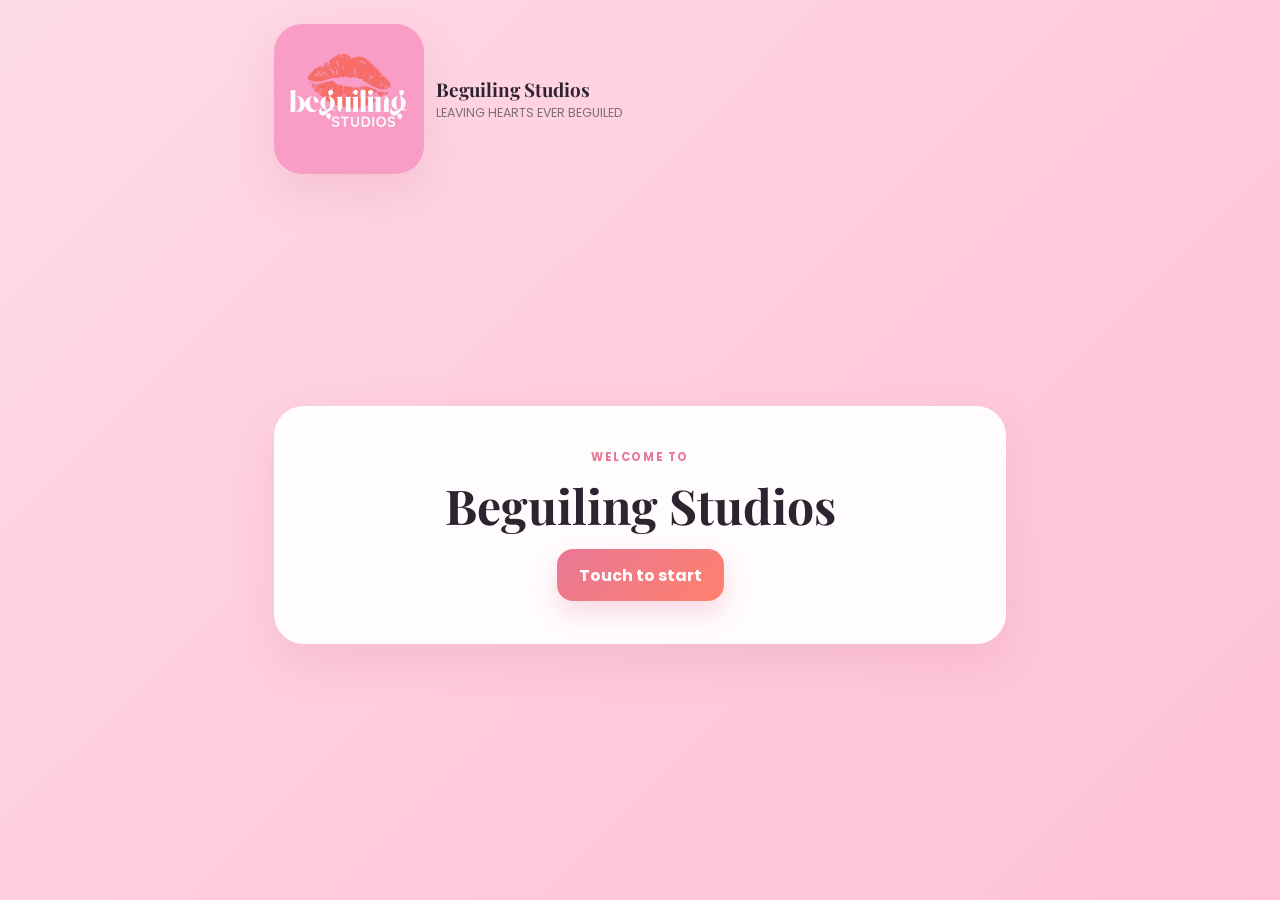
==== index.html @ 0b01b930 "Update index.html" ====
<!doctype html>
<html lang="en">
<head>
  <meta charset="UTF-8" />
  <meta name="viewport" content="width=device-width, initial-scale=1, maximum-scale=1, viewport-fit=cover" />
  <meta name="theme-color" content="#f8a8bb" />
  <meta name="apple-mobile-web-app-capable" content="yes" />
  <meta name="apple-mobile-web-app-status-bar-style" content="default" />
  <meta name="apple-mobile-web-app-title" content="Beguiling Studios" />
  <title>Beguiling Studios</title>
  <link rel="preconnect" href="https://fonts.googleapis.com">
  <link rel="preconnect" href="https://fonts.gstatic.com" crossorigin>
  <link href="https://fonts.googleapis.com/css2?family=Playfair+Display:wght@600;700&family=Poppins:wght@400;500;600;700&display=swap" rel="stylesheet">
<style>
:root {
  --pink: #f6a6ba;
  --pink-dark: #e97895;
  --coral: #ff806e;
  --cream: #fff8f6;
  --ink: #2d2430;
  --muted: #7f6f78;
  --white: #ffffff;
  --line: #f0d5dc;
  --shadow: 0 18px 45px rgba(178, 91, 113, 0.14);
}

html {
  -webkit-text-size-adjust: 100%;
}

* {
  box-sizing: border-box;
  -webkit-box-sizing: border-box;
}

body {
  margin: 0;
  min-height: 100vh;
  font-family: "Poppins", -apple-system, BlinkMacSystemFont, "Segoe UI", Arial, sans-serif;
  color: var(--ink);
  background: linear-gradient(135deg, #fff0f5 0%, #ffe4ed 48%, #ffd9e6 100%);
  background:
    radial-gradient(circle at top left, #ffe9ef 0, transparent 36%),
    linear-gradient(160deg, #fffdfa 0%, #fff2f5 100%);
}

button,
input,
textarea,
a {
  font: inherit;
  -webkit-appearance: none;
  appearance: none;
}

button,
a {
  -webkit-tap-highlight-color: rgba(0, 0, 0, 0);
  touch-action: manipulation;
}

.app-shell {
  width: 100%;
  max-width: 780px;
  min-height: 100vh;
  margin: 0 auto;
  padding: 24px;
}

.screen {
  display: none;
  min-height: calc(100vh - 48px);
  -webkit-animation: fadeIn .28s ease;
  animation: fadeIn .28s ease;
}

.screen.active {
  display: -webkit-box;
  display: -ms-flexbox;
  display: flex;
  -webkit-box-orient: vertical;
  -webkit-box-direction: normal;
  -ms-flex-direction: column;
  flex-direction: column;
}

@-webkit-keyframes fadeIn {
  from {
    opacity: 0;
    -webkit-transform: translateY(8px);
    transform: translateY(8px);
  }
  to {
    opacity: 1;
    -webkit-transform: translateY(0);
    transform: translateY(0);
  }
}

@keyframes fadeIn {
  from {
    opacity: 0;
    -webkit-transform: translateY(8px);
    transform: translateY(8px);
  }
  to {
    opacity: 1;
    -webkit-transform: translateY(0);
    transform: translateY(0);
  }
}

.brand {
  display: -webkit-box;
  display: -ms-flexbox;
  display: flex;
  -webkit-box-align: center;
  -ms-flex-align: center;
  align-items: center;
}

.brand > * + * {
  margin-left: 12px;
}

.logo-mark {
  width: 46px;
  height: 46px;
  border-radius: 50%;
  display: -webkit-box;
  display: -ms-flexbox;
  display: flex;
  -webkit-box-align: center;
  -ms-flex-align: center;
  align-items: center;
  -webkit-box-pack: center;
  -ms-flex-pack: center;
  justify-content: center;
  box-shadow: var(--shadow);
}

.brand h1,
.brand p {
  margin: 0;
}

.brand h1 {
  font-family: "Playfair Display", Georgia, serif;
  font-size: 1.18rem;
}

.brand p {
  margin-top: 2px;
  color: var(--muted);
  font-size: .78rem;
}

.hero-card {
  margin: auto 0;
  padding: 42px 28px;
  text-align: center;
  border: 1px solid rgba(255,255,255,.7);
  border-radius: 30px;
  background: rgba(255,255,255,.94);
  box-shadow: var(--shadow);
  -webkit-backdrop-filter: blur(10px);
  backdrop-filter: blur(10px);
}

.eyebrow {
  margin: 0 0 7px;
  color: var(--pink-dark);
  font-size: .72rem;
  font-weight: 700;
  letter-spacing: .14em;
}

.hero-card h2,
.topbar h2 {
  font-family: "Playfair Display", Georgia, serif;
  margin: 0;
}

.hero-card h2 {
  font-size: 3rem;
}

.hero-copy {
  max-width: 440px;
  margin: 14px auto 28px;
  color: var(--muted);
  line-height: 1.7;
}

.primary-btn,
.secondary-btn,
.text-btn,
.occasion-card,
.icon-btn {
  border: 0;
  cursor: pointer;
  border-radius: 0;
}

.primary-btn,
.secondary-btn {
  display: -webkit-inline-box;
  display: -ms-inline-flexbox;
  display: inline-flex;
  -webkit-box-pack: center;
  -ms-flex-pack: center;
  justify-content: center;
  -webkit-box-align: center;
  -ms-flex-align: center;
  align-items: center;
  min-height: 52px;
  padding: 13px 22px;
  border-radius: 16px;
  font-weight: 700;
  text-decoration: none;
  -webkit-transition: -webkit-transform .18s ease, box-shadow .18s ease;
  transition: transform .18s ease, box-shadow .18s ease;
}

.primary-btn {
  color: white;
  background: #e97895;
  background: linear-gradient(135deg, var(--pink-dark), var(--coral));
  box-shadow: 0 12px 24px rgba(233, 120, 149, .26);
}

.secondary-btn {
  color: var(--pink-dark);
  background: #fff0f4;
}

.primary-btn:active,
.secondary-btn:active,
.occasion-card:active {
  -webkit-transform: translateY(1px);
  transform: translateY(1px);
}

.full-width {
  width: 100%;
}

.topbar {
  display: -webkit-box;
  display: -ms-flexbox;
  display: flex;
  -webkit-box-align: center;
  -ms-flex-align: center;
  align-items: center;
  margin-bottom: 28px;
}

.topbar > * + * {
  margin-left: 16px;
}

.icon-btn {
  -webkit-box-flex: 0;
  -ms-flex: 0 0 auto;
  flex: 0 0 auto;
  width: 44px;
  height: 44px;
  border-radius: 50%;
  background: white;
  color: var(--ink);
  box-shadow: 0 8px 20px rgba(50, 30, 40, .08);
  font-size: 1.3rem;
}

.choice-grid {
  display: -ms-grid;
  display: grid;
  -ms-grid-columns: 1fr 18px 1fr;
  grid-template-columns: 1fr 1fr;
  grid-column-gap: 18px;
  grid-row-gap: 18px;
  margin: auto 0;
}

.choice-grid > :nth-child(1) {
  -ms-grid-column: 1;
}

.choice-grid > :nth-child(2) {
  -ms-grid-column: 3;
}

.occasion-card {
  min-height: 240px;
  padding: 28px 22px;
  border-radius: 28px;
  color: var(--ink);
  background: white;
  box-shadow: var(--shadow);
  display: -webkit-box;
  display: -ms-flexbox;
  display: flex;
  -webkit-box-orient: vertical;
  -webkit-box-direction: normal;
  -ms-flex-direction: column;
  flex-direction: column;
  -webkit-box-align: center;
  -ms-flex-align: center;
  align-items: center;
  -webkit-box-pack: center;
  -ms-flex-pack: center;
  justify-content: center;
  text-align: center;
  -webkit-transition: -webkit-transform .18s ease;
  transition: transform .18s ease;
}

.card-icon {
  font-size: 2.5rem;
  margin-bottom: 14px;
}

.occasion-card strong {
  font-family: "Playfair Display", Georgia, serif;
  font-size: 1.45rem;
}

.occasion-card small {
  margin-top: 9px;
  color: var(--muted);
  line-height: 1.55;
}

.package-list {
  display: block;
  padding-bottom: 28px;
}

.package-list > * + * {
  margin-top: 18px;
}

.package-card,
.quote-card,
.summary-card {
  border: 1px solid #f5dce3;
  border-radius: 24px;
  background: rgba(255,255,255,.96);
  box-shadow: var(--shadow);
}

.package-card {
  padding: 24px;
  display: -webkit-box;
  display: -ms-flexbox;
  display: flex;
  -webkit-box-pack: justify;
  -ms-flex-pack: justify;
  justify-content: space-between;
  -webkit-box-align: center;
  -ms-flex-align: center;
  align-items: center;
}

.package-card > * + * {
  margin-left: 20px;
}

.package-card.featured {
  background: #fff7f9;
  background: linear-gradient(135deg, #fff 0%, #fff4f7 100%);
}

.package-card h3 {
  margin: 9px 0 7px;
  font-family: "Playfair Display", Georgia, serif;
  font-size: 1.45rem;
}

.package-card p,
.package-card ul {
  margin-bottom: 0;
  color: var(--muted);
}

.package-card ul {
  padding-left: 18px;
  line-height: 1.8;
}

.muted {
  font-size: .85rem;
}

.badge {
  display: inline-block;
  padding: 6px 10px;
  border-radius: 999px;
  background: #ffdbe4;
  color: #a74c66;
  font-size: .7rem;
  font-weight: 700;
  text-transform: uppercase;
  letter-spacing: .06em;
}

.badge.light {
  background: #f8f0f3;
  color: var(--muted);
}

.service-toggle {
  display: -webkit-box;
  display: -ms-flexbox;
  display: flex;
  margin-bottom: 18px;
}

.service-toggle > * + * {
  margin-left: 12px;
}

.toggle-pill input {
  position: absolute;
  opacity: 0;
  pointer-events: none;
}

.toggle-pill span {
  display: inline-block;
  padding: 11px 16px;
  border: 1px solid var(--line);
  border-radius: 999px;
  background: white;
  color: var(--muted);
  font-weight: 600;
  cursor: pointer;
}

.toggle-pill input:checked + span {
  color: #a54963;
  background: #ffe8ee;
  border-color: #f4b6c6;
}

.quote-card {
  padding: 18px;
  margin-bottom: 28px;
}

.quote-head,
.person-row {
  display: -ms-grid;
  display: grid;
  -ms-grid-columns: 1.5fr 10px .65fr 10px .65fr;
  grid-template-columns: 1.5fr .65fr .65fr;
  grid-column-gap: 10px;
  -webkit-box-align: center;
  -ms-flex-align: center;
  align-items: center;
}

.quote-head > :nth-child(1),
.person-row > :nth-child(1) {
  -ms-grid-column: 1;
}
.quote-head > :nth-child(2),
.person-row > :nth-child(2) {
  -ms-grid-column: 3;
}
.quote-head > :nth-child(3),
.person-row > :nth-child(3) {
  -ms-grid-column: 5;
}

.quote-head {
  padding: 9px 4px 12px;
  color: var(--muted);
  font-size: .72rem;
  font-weight: 700;
  text-transform: uppercase;
}

.person-row {
  padding: 12px 4px;
  border-top: 1px solid #f4e4e8;
}

.person-label strong,
.person-label small {
  display: block;
}

.person-label small {
  color: var(--muted);
  font-size: .72rem;
}

.stepper {
  display: -webkit-box;
  display: -ms-flexbox;
  display: flex;
  -webkit-box-align: center;
  -ms-flex-align: center;
  align-items: center;
  -webkit-box-pack: center;
  -ms-flex-pack: center;
  justify-content: center;
}

.stepper > * + * {
  margin-left: 6px;
}

.stepper button {
  width: 42px;
  height: 42px;
  padding: 0;
  border: 1px solid var(--line);
  border-radius: 8px;
  background: white;
  color: var(--ink);
  cursor: pointer;
  font-size: 22px;
  line-height: 42px;
  -webkit-user-select: none;
  user-select: none;
}

.stepper output {
  min-width: 18px;
  text-align: center;
  font-weight: 600;
}

.stepper.disabled {
  opacity: .35;
  pointer-events: none;
}

.field-group {
  margin-top: 20px;
}

.field-group label {
  display: block;
  margin-bottom: 7px;
  font-weight: 700;
  font-size: .85rem;
}

.field-group input,
.field-group textarea {
  width: 100%;
  border: 1px solid var(--line);
  border-radius: 14px;
  padding: 13px 14px;
  outline: none;
  background: #fff;
  color: var(--ink);
  font-size: 16px;
}

.field-group input:focus,
.field-group textarea:focus {
  border-color: var(--pink);
}

.field-group small {
  display: block;
  margin-top: 6px;
  color: var(--muted);
}

.quote-card .primary-btn {
  margin-top: 22px;
}

.summary-card {
  padding: 24px;
}

.summary-card h3 {
  margin-top: 0;
  font-family: "Playfair Display", Georgia, serif;
  font-size: 1.6rem;
}

.summary-card dl {
  margin: 0;
}

.summary-card .summary-line {
  display: -webkit-box;
  display: -ms-flexbox;
  display: flex;
  -webkit-box-pack: justify;
  -ms-flex-pack: justify;
  justify-content: space-between;
  padding: 12px 0;
  border-top: 1px solid #f2e2e7;
}

.summary-card .summary-line > * + * {
  margin-left: 20px;
}

.summary-card dt {
  color: var(--muted);
}

.summary-card dd {
  margin: 0;
  text-align: right;
  font-weight: 600;
}

.summary-actions {
  display: block;
  margin-top: 18px;
}

.summary-actions > * {
  margin-bottom: 12px;
}

.text-btn {
  width: 100%;
  background: transparent;
  padding: 10px;
  color: var(--muted);
}

@media (max-width: 620px) {
  .app-shell {
    padding: 16px;
  }

  .screen {
    min-height: calc(100vh - 32px);
  }

  .hero-card h2 {
    font-size: 2.25rem;
  }

  .choice-grid {
    display: block;
    margin: 25px 0 auto;
  }

  .choice-grid > * + * {
    margin-top: 18px;
  }

  .occasion-card {
    min-height: 180px;
    width: 100%;
  }

  .package-card {
    display: block;
  }

  .package-card > * + * {
    margin-left: 0;
    margin-top: 18px;
  }

  .package-card .primary-btn,
  .package-card .secondary-btn {
    width: 100%;
  }

  .quote-head,
  .person-row {
    -ms-grid-columns: 1.35fr 6px .75fr 6px .75fr;
    grid-template-columns: 1.35fr .75fr .75fr;
    grid-column-gap: 6px;
  }

  .person-label strong {
    font-size: .85rem;
  }
}


.client-details-card {
  margin-top: 18px;
}

.client-details-card h3 {
  margin: 0 0 4px;
  font-family: "Playfair Display", Georgia, serif;
  font-size: 1.45rem;
}

.form-intro {
  margin: 0 0 8px;
  color: var(--muted);
  font-size: .86rem;
}

.field-row {
  display: -webkit-box;
  display: -ms-flexbox;
  display: flex;
  margin-left: -6px;
  margin-right: -6px;
}

.field-row .field-group {
  width: 50%;
  padding-left: 6px;
  padding-right: 6px;
}

.venue-actions {
  margin-top: 10px;
}

.venue-actions .secondary-btn {
  width: 100%;
}

.optional-label {
  color: var(--muted);
  font-weight: 400;
}

.email-status {
  min-height: 22px;
  margin-top: 12px;
  text-align: center;
  font-size: .88rem;
  line-height: 1.5;
}

.email-status.success {
  color: #287a45;
}

.email-status.error {
  color: #b13e53;
}

.email-status.sending {
  color: var(--muted);
}

@media (max-width: 620px) {
  .field-row {
    display: block;
    margin-left: 0;
    margin-right: 0;
  }

  .field-row .field-group {
    width: 100%;
    padding-left: 0;
    padding-right: 0;
  }
}


.places-search-wrap {
  position: relative;
}

.places-suggestions {
  display: none;
  position: absolute;
  left: 0;
  right: 0;
  top: 100%;
  z-index: 9999;
  max-height: 260px;
  overflow-y: auto;
  -webkit-overflow-scrolling: touch;
  background: #fff;
  border: 1px solid #f0d5dc;
  border-top: 0;
  border-radius: 0 0 14px 14px;
  box-shadow: 0 14px 28px rgba(50, 30, 40, .14);
}

.places-suggestions.open {
  display: block;
}

.place-suggestion {
  display: block;
  width: 100%;
  padding: 13px 14px;
  border: 0;
  border-top: 1px solid #f5e5e9;
  background: #fff;
  color: var(--ink);
  text-align: left;
  -webkit-appearance: none;
  appearance: none;
}

.place-suggestion:first-child {
  border-top: 0;
}

.place-suggestion:active {
  background: #fff2f5;
}

.place-suggestion strong,
.place-suggestion span {
  display: block;
}

.place-suggestion strong {
  font-size: .9rem;
}

.place-suggestion span {
  margin-top: 3px;
  color: var(--muted);
  font-size: .78rem;
  line-height: 1.35;
}

.provider-attribution {
  padding: 8px 12px;
  border-top: 1px solid #f5e5e9;
  color: #777;
  background: #fafafa;
  font-size: .68rem;
  text-align: right;
}

.selected-venue-card {
  margin-top: 12px;
  padding: 13px 14px;
  border: 1px solid #f0d5dc;
  border-radius: 14px;
  background: #fff8fa;
}

.selected-venue-card strong,
.selected-venue-card span {
  display: block;
}

.selected-venue-card span {
  margin-top: 4px;
  color: var(--muted);
  font-size: .82rem;
  line-height: 1.45;
}


.logo-mark,
.page-logo {
  background-image: url("[data-uri]");
  background-size: cover;
  background-position: center;
  background-repeat: no-repeat;
}

.logo-mark {
  width: 64px;
  height: 64px;
  border-radius: 16px;
  box-shadow: var(--shadow);
  flex: 0 0 auto;
}

.page-logo {
  width: 46px;
  height: 46px;
  border-radius: 12px;
  margin-left: auto;
  box-shadow: 0 8px 20px rgba(50, 30, 40, .08);
  flex: 0 0 auto;
}

@media (max-width: 620px) {
  .logo-mark {
    width: 56px;
    height: 56px;
  }

  .page-logo {
    width: 42px;
    height: 42px;
  }
}


.submit-success-card {
  margin-top: 18px;
  text-align: center;
}

.submit-success-card h3 {
  margin-bottom: 8px;
  color: var(--pink-dark);
}

.submit-success-card p {
  margin: 5px 0;
}


/* Softer all-pink page treatment */
html,
body {
  background: linear-gradient(135deg, #fff0f5 0%, #ffe4ed 48%, #ffd9e6 100%) !important;
}

body::before,
body::after {
  background: transparent !important;
  box-shadow: none !important;
}

.app-shell,
.screen-card,
.form-card,
.summary-card {
  background-color: rgba(255, 248, 251, 0.96);
}


/* Larger Beguiling Studios logos */
.logo-mark {
  width: 86px !important;
  height: 86px !important;
  border-radius: 18px !important;
}

.page-logo {
  width: 64px !important;
  height: 64px !important;
  border-radius: 14px !important;
}

@media (max-width: 620px) {
  .logo-mark {
    width: 76px !important;
    height: 76px !important;
  }

  .page-logo {
    width: 58px !important;
    height: 58px !important;
  }
}


/* Beguiling Studios tagline */
.tagline,
.hero-copy .tagline,
#homeScreen .tagline {
  font-family: "Playfair Display", Georgia, serif !important;
  font-weight: 700 !important;
  letter-spacing: 0.08em;
}


/* Slightly pinker Beguiling Studios page treatment */
html,
body {
  background: linear-gradient(135deg, #ffe8f0 0%, #ffdce8 48%, #ffd2e1 100%) !important;
}

.screen,
.app-shell {
  background-color: transparent;
}

.card,
.screen-card,
.form-card,
.summary-card,
.package-card,
.custom-card {
  background: rgba(255, 242, 247, 0.97) !important;
}

input,
textarea,
select {
  background-color: #fff8fb !important;
}


/* Extra spacing between Beguiling Studios branding and Touch to start */
#homeScreen .hero-copy {
  margin-bottom: 26px !important;
}

#homeScreen .primary-btn {
  margin-top: 12px;
}


/* Match the tagline font to the Beguiling Studios heading */
#homeScreen .tagline,
.tagline,
.hero-copy .tagline {
  font-family: "Playfair Display", Georgia, serif !important;
  font-weight: 700 !important;
  font-style: normal !important;
}


/* Stronger pink treatment across the web app */
html,
body {
  background: linear-gradient(135deg, #ffdbe8 0%, #ffcddd 48%, #ffc2d6 100%) !important;
}

.card,
.screen-card,
.form-card,
.summary-card,
.package-card,
.custom-card {
  background: rgba(255, 235, 243, 0.98) !important;
}

input,
textarea,
select {
  background-color: #fff3f8 !important;
}

body::before,
body::after {
  background: transparent !important;
  box-shadow: none !important;
}


/* Larger Beguiling Studios logos on every page */
.logo-mark {
  width: 110px !important;
  height: 110px !important;
  border-radius: 22px !important;
}

.page-logo {
  width: 86px !important;
  height: 86px !important;
  border-radius: 18px !important;
}

/* Keep the logos comfortably sized on smaller iPads/phones */
@media (max-width: 620px) {
  .logo-mark {
    width: 96px !important;
    height: 96px !important;
  }

  .page-logo {
    width: 76px !important;
    height: 76px !important;
  }
}


/* Extra-large Beguiling Studios logos */
.logo-mark {
  width: 150px !important;
  height: 150px !important;
  border-radius: 28px !important;
}

.page-logo {
  width: 120px !important;
  height: 120px !important;
  border-radius: 24px !important;
}

@media (max-width: 620px) {
  .logo-mark {
    width: 130px !important;
    height: 130px !important;
  }

  .page-logo {
    width: 105px !important;
    height: 105px !important;
  }
}


/* Occasion cards: no decorative star/ring icons */
.occasion-card .icon,
.occasion-card .occasion-icon,
.choice-card .icon,
.choice-card .occasion-icon {
  display: none !important;
}

.occasion-card,
.choice-card {
  justify-content: center !important;
}


/* Occasion date field */
#occasionDate {
  min-height: 48px;
  font-size: 16px;
  color: var(--ink);
  background-color: #fff3f8 !important;
}

#occasionDate::-webkit-date-and-time-value {
  text-align: left;
}

</style>
</head>
<body>
  <main class="app-shell">
    <section id="homeScreen" class="screen active">
      <div class="brand">
        <div class="logo-mark" aria-label="Beguiling Studios logo"></div>
        <div>
          <h1>Beguiling Studios</h1>
          <p>LEAVING HEARTS EVER BEGUILED</p>
        </div>
      </div>

      <div class="hero-card">
        <p class="eyebrow">WELCOME TO</p>
        <h2>Beguiling Studios</h2>
        <button class="primary-btn" data-go="weddingScreen">Touch to start</button>
      </div>
    </section>

    <section id="occasionScreen" class="screen">
      <div class="topbar">
        <button class="icon-btn" data-back="homeScreen" aria-label="Back">←</button>
        <div>
          <p class="eyebrow">STEP 1</p>
          <h2>Choose your occasion</h2>
        </div>
        <div class="page-logo" aria-label="Beguiling Studios logo"></div>
      </div>

      <div class="choice-grid">
        <button class="occasion-card" data-occasion="matric">
          <strong>Matric Dance</strong>
          <small>Makeup, hair and travel options</small>
        </button>

        <button class="occasion-card" data-occasion="wedding">
          <strong>Wedding</strong>
          <small>Bride and bridal party packages</small>
        </button>
      </div>
    </section>

    <section id="matricScreen" class="screen">
      <div class="topbar">
        <button class="icon-btn" data-back="occasionScreen" aria-label="Back">←</button>
        <div>
          <p class="eyebrow">MATRIC DANCE</p>
          <h2>Select a package</h2>
        </div>
        <div class="page-logo" aria-label="Beguiling Studios logo"></div>
      </div>

      <div class="package-list">
        <article class="package-card featured">
          <div>
            <span class="badge">Whimsical Promo</span>
            <h3>R2,000</h3>
            <ul>
              <li>Makeup &amp; Hair</li>
              <li>Strip Lashes</li>
              <li>Trial at the Studio</li>
            </ul>
            <p class="muted">Travel excluded</p>
          </div>
          <button
            class="primary-btn package-select"
            data-package="Whimsical Promo"
            data-price="2000"
            data-details="Makeup & Hair; Includes Strip Lashes and Trial at the Studio"
          >
            Select
          </button>
        </article>

      </div>
    </section>

    <section id="weddingScreen" class="screen">
      <div class="topbar">
        <button class="icon-btn" data-back="occasionScreen" aria-label="Back">←</button>
        <div>
          <p class="eyebrow">WEDDING</p>
          <h2>Select a package</h2>
        </div>
        <div class="page-logo" aria-label="Beguiling Studios logo"></div>
      </div>

      <div class="package-list">
        <article class="package-card featured">
          <div>
            <span class="badge">Evermore Wedding Promo</span>
            <h3>R6,000</h3>
            <ul>
              <li>The Bride</li>
              <li>2 Bridesmaids</li>
              <li>Makeup &amp; Hair</li>
              <li>Bridal Makeup &amp; Hair Trial</li>
              <li>1 Artist for your day</li>
              <li>Luxury Touch Up Kit</li>
              <li>Strip Lashes for Bride</li>
            </ul>
          </div>
          <button class="primary-btn package-select"
            data-package="Evermore Wedding Promo"
            data-price="6000"
            data-details="The Bride + 2 Bridesmaids — Makeup & Hair. Includes Bridal Makeup & Hair Trial, 1 Artist for your day, Luxury Touch Up Kit and Strip Lashes for Bride.">Select</button>
        </article>

        <article class="package-card">
          <div>
            <span class="badge">Enchanted Wedding Promo</span>
            <h3>R14,700</h3>
            <ul>
              <li>The Bride</li>
              <li>5 Bridesmaids</li>
              <li>2 Mothers</li>
              <li>Flowergirl / Granny</li>
              <li>Makeup &amp; Hair</li>
              <li>Bridal Makeup &amp; Hair Trial</li>
              <li>3 Artists for your day</li>
              <li>Luxury Touch Up Kit</li>
              <li>Strip Lashes for Bride</li>
            </ul>
          </div>
          <button class="primary-btn package-select"
            data-package="Enchanted Wedding Promo"
            data-price="14700"
            data-details="The Bride + 5 Bridesmaids + 2 Mothers + Flowergirl/Granny — Makeup & Hair. Includes Bridal Makeup & Hair Trial, 3 Artists for your day, Luxury Touch Up Kit and Strip Lashes for Bride.">Select</button>
        </article>

        <article class="package-card">
          <div>
            <span class="badge light">Custom</span>
            <h3>Need a personalised quote?</h3>
            <p>Choose exactly who needs makeup and/or hair.</p>
          </div>
          <button class="secondary-btn" data-custom="Wedding">Personalised quote</button>
        </article>
      </div>
    </section>

    <section id="customQuoteScreen" class="screen">
      <div class="topbar">
        <button class="icon-btn" id="customBack" aria-label="Back">←</button>
        <div>
          <p class="eyebrow">CUSTOM QUOTE</p>
          <h2>I need services for...</h2>
        </div>
        <div class="page-logo" aria-label="Beguiling Studios logo"></div>
      </div>

      <div class="service-toggle">
        <label class="toggle-pill">
          <input type="checkbox" id="makeupToggle" checked />
          <span>💄 Makeup</span>
        </label>
        <label class="toggle-pill">
          <input type="checkbox" id="hairToggle" checked />
          <span>💇 Hair</span>
        </label>
        

        
      <form id="quoteForm" class="quote-card">
        <div class="quote-head">
          <span>People</span>
          <span>Makeup</span>
          <span>Hair</span>
        </div>

        <div id="peopleRows"></div>

        <div class="field-group">
          <label for="notes">Additional notes</label>
          <textarea id="notes" name="notes" rows="4" placeholder="Anything else we should know?"></textarea>
        </div>
      <div class="quote-disclaimer">
  <strong>Important Notice</strong>
  <p>
Please note that this is just an estimate, an additonal Artist fee of R1000 might be added for every additional 6 services.
  </p>
</div>
        <button type="submit" class="primary-btn full-width">Review quote request</button>
      </form>
    </section>

    <section id="summaryScreen" class="screen">
      <div class="topbar">
        <button class="icon-btn" id="summaryBack" aria-label="Back">←</button>
        <div>
          <p class="eyebrow">SUMMARY</p>
          <h2>Your request</h2>
        </div>
        <div class="page-logo" aria-label="Beguiling Studios logo"></div>
      </div>

      <div class="summary-card" id="summaryContent"></div>

      <form id="clientDetailsForm" class="quote-card client-details-card">
        <h3>Your details</h3>
        <p class="form-intro">Enter your details and venue, then tap Submit to receive your quote by email.</p>

        <div class="field-row">
          <div class="field-group">
            <label for="clientName">Name</label>
            <input id="clientName" type="text" autocomplete="given-name" required />
          </div>
          <div class="field-group">
            <label for="clientSurname">Surname</label>
            <input id="clientSurname" type="text" autocomplete="family-name" required />
          </div>
        </div>

        <div class="field-row">
          <div class="field-group">
            <label for="clientPhone">Cellphone number</label>
            <input id="clientPhone" type="tel" inputmode="tel" autocomplete="tel" placeholder="e.g. 082 123 4567" required />
          </div>
          <div class="field-group">
            <label for="clientEmail">Email address</label>
            <input id="clientEmail" type="email" inputmode="email" autocomplete="email" placeholder="client@example.com" required />
          </div>
        </div>

        <div class="field-group">
          <label for="occasionDate">Occasion Date</label>
          <input
            id="occasionDate"
            type="date"
            required
          />
        </div>

        <div class="field-group venue-field-group">
          <label for="clientVenue">Venue</label>
          <div class="places-search-wrap">
            <input id="clientVenue" type="text" autocomplete="off"
              placeholder="Start typing the venue or address" required />
            <div id="placesSuggestions" class="places-suggestions" role="listbox"></div>
          </div>
          <small id="venueHelp">Start typing and choose a venue search result.</small>

          <div id="selectedVenueCard" class="selected-venue-card" style="display:none;">
            <strong id="selectedVenueName"></strong>
            <span id="selectedVenueAddress"></span>
          </div>

          <input id="selectedPlaceId" type="hidden" />
          <input id="selectedVenueLat" type="hidden" />
          <input id="selectedVenueLng" type="hidden" />
          <input id="googleMapsLink" type="hidden" />
          <input id="travelDistanceKm" type="hidden" />
          <input id="travelDuration" type="hidden" />
        </div>

        <button type="submit" id="sendQuoteBtn" class="primary-btn full-width">Submit</button>
        <div id="emailStatus" class="email-status" aria-live="polite"></div>
      </form>

      <div id="submitSuccessCard" class="summary-card submit-success-card" style="display:none;">
        <h3>Thank you!</h3>
        <p>Your Beguiling Studios quote has been emailed to you.</p>
        <p id="submitQuoteNumber" class="muted"></p>
      </div>
    </section>
  </main>
<script>
var screens = Array.prototype.slice.call(document.querySelectorAll(".screen"));

try {
  window.localStorage.removeItem("beguilingLastVenue");
} catch (error) {}

var state = {
  occasion: "",
  customFrom: "Wedding",
  selection: null,
  people: {
    bride: { label: "Bride", sub: "Includes your trial", makeup: 1, hair: 1 },
    bridesmaids: { label: "Bridesmaids", sub: "", makeup: 0, hair: 0 },
    mother: { label: "Mother", sub: "MOB / MOG", makeup: 0, hair: 0 },
    flower: { label: "Grandmother / Flower Girl", sub: "", makeup: 0, hair: 0 },
    additional: { label: "Additional Guest", sub: "Not part of retinue", makeup: 0, hair: 0 }
  }
};

// Supabase functions used by the website.
var SEND_QUOTE_FUNCTION = "send-quote";

/*
  OPENROUTESERVICE VENUE SEARCH + ROUTING SETUP
  These point to your Supabase project. The OpenRouteService API key stays securely
  inside the Supabase Edge Function and is never exposed in the browser.
*/
var SUPABASE_URL = "https://ccxqeuztruvrfwkkehwq.supabase.co";
var SUPABASE_ANON_KEY = "sb_publishable_vCZAPsOrDtKK7f4FB0evoQ_frvNtWcz";
var VENUE_MAPS_FUNCTION = "google-maps";

function forEachNode(nodes, callback) {
  Array.prototype.forEach.call(nodes, callback);
}

function showScreen(id) {
  forEachNode(screens, function (screen) {
    if (screen.id === id) {
      screen.classList.add("active");
    } else {
      screen.classList.remove("active");
    }
  });

  window.scrollTo(0, 0);

}

function findParentWithAttribute(element, attributeName) {
  while (element && element !== document) {
    if (element.getAttribute && element.getAttribute(attributeName) !== null) {
      return element;
    }
    element = element.parentNode;
  }
  return null;
}

function findParentWithClass(element, className) {
  while (element && element !== document) {
    if (element.classList && element.classList.contains(className)) {
      return element;
    }
    element = element.parentNode;
  }
  return null;
}

document.addEventListener("click", function (event) {
  var go = findParentWithAttribute(event.target, "data-go");
  if (go) {
    showScreen(go.getAttribute("data-go"));
    return;
  }

  var back = findParentWithAttribute(event.target, "data-back");
  if (back) {
    showScreen(back.getAttribute("data-back"));
    return;
  }

  var occasion = findParentWithAttribute(event.target, "data-occasion");
  if (occasion) {
    state.occasion = occasion.getAttribute("data-occasion");
    showScreen(state.occasion === "matric" ? "matricScreen" : "weddingScreen");
    return;
  }

  var custom = findParentWithAttribute(event.target, "data-custom");
  if (custom) {
    state.customFrom = custom.getAttribute("data-custom");
    configureCustomQuote();
    showScreen("customQuoteScreen");
    return;
  }

  var packageButton = findParentWithClass(event.target, "package-select");
  if (packageButton) {
    state.selection = {
      type: "package",
      name: packageButton.getAttribute("data-package"),
      price: Number(packageButton.getAttribute("data-price")),
      details: packageButton.getAttribute("data-details")
    };
    renderPackageSummary();
    showScreen("summaryScreen");
  }
});

document.getElementById("customBack").addEventListener("click", function () {
  showScreen("weddingScreen");
});

document.getElementById("summaryBack").addEventListener("click", function () {
  if (state.selection && state.selection.type === "custom") {
    showScreen("customQuoteScreen");
  } else if (
    state.selection &&
    state.selection.name &&
    state.selection.name.indexOf("Matric") === 0
  ) {
    showScreen("matricScreen");
  } else {
    showScreen("weddingScreen");
  }
});

function configureCustomQuote() {
  renderPeopleRows();
}

function resetCustomQuote() {
  state.people.bride.makeup = 1;
  state.people.bride.hair = 1;

  state.people.bridesmaids.makeup = 0;
  state.people.bridesmaids.hair = 0;

  state.people.mother.makeup = 0;
  state.people.mother.hair = 0;

  state.people.flower.makeup = 0;
  state.people.flower.hair = 0;

  state.people.additional.makeup = 0;
  state.people.additional.hair = 0;

  document.getElementById("makeupToggle").checked = true;
  document.getElementById("hairToggle").checked = true;
  document.getElementById("notes").value = "";

  renderPeopleRows();
  syncServiceAvailability();
}

function renderPeopleRows() {
  var holder = document.getElementById("peopleRows");
  holder.innerHTML = "";

  var peopleKeys = Object.keys(state.people);
  var i;
  for (i = 0; i < peopleKeys.length; i++) {
    var key = peopleKeys[i];
    var person = state.people[key];
    var row = document.createElement("div");
    row.className = "person-row";
    row.innerHTML =
      '<div class="person-label">' +
        "<strong>" + person.label + "</strong>" +
        "<small>" + (person.sub || "&nbsp;") + "</small>" +
      "</div>" +
      stepperMarkup(key, "makeup", person.makeup) +
      stepperMarkup(key, "hair", person.hair);

    holder.appendChild(row);
  }

  forEachNode(holder.querySelectorAll("[data-step-button]"), function (button) {
    var handledByTouch = false;

    function changeCount(event) {
      if (event && event.preventDefault) {
        event.preventDefault();
      }

      var personKey = button.getAttribute("data-person");
      var service = button.getAttribute("data-service");
      var step = parseInt(button.getAttribute("data-step"), 10);

      if (isNaN(step)) {
        return;
      }

      state.people[personKey][service] = Math.max(
        0,
        state.people[personKey][service] + step
      );

      renderPeopleRows();
      syncServiceAvailability();
    }

    button.addEventListener("touchend", function (event) {
      handledByTouch = true;
      changeCount(event);
      window.setTimeout(function () {
        handledByTouch = false;
      }, 500);
    }, false);

    button.addEventListener("click", function (event) {
      if (!handledByTouch) {
        changeCount(event);
      }
    }, false);
  });

  syncServiceAvailability();
}

function stepperMarkup(person, service, value) {
  return (
    '<div class="stepper" data-service="' + service + '">' +
      '<button type="button" data-step-button="1" data-person="' + person +
      '" data-service="' + service + '" data-step="-1" aria-label="Decrease">−</button>' +
      "<output>" + value + "</output>" +
      '<button type="button" data-step-button="1" data-person="' + person +
      '" data-service="' + service + '" data-step="1" aria-label="Increase">+</button>' +
    "</div>"
  );
}

function syncServiceAvailability() {
  var makeupOn = document.getElementById("makeupToggle").checked;
  var hairOn = document.getElementById("hairToggle").checked;

  forEachNode(
    document.querySelectorAll('.stepper[data-service="makeup"]'),
    function (el) {
      if (makeupOn) {
        el.classList.remove("disabled");
      } else {
        el.classList.add("disabled");
      }
    }
  );

  forEachNode(
    document.querySelectorAll('.stepper[data-service="hair"]'),
    function (el) {
      if (hairOn) {
        el.classList.remove("disabled");
      } else {
        el.classList.add("disabled");
      }
    }
  );
}

document.getElementById("makeupToggle").addEventListener("change", syncServiceAvailability);
document.getElementById("hairToggle").addEventListener("change", syncServiceAvailability);

document.getElementById("quoteForm").addEventListener("submit", function (event) {
  event.preventDefault();

  var makeupOn = document.getElementById("makeupToggle").checked;
  var hairOn = document.getElementById("hairToggle").checked;
  var people = [];

  var peopleKeys = Object.keys(state.people);
  var i;
  for (i = 0; i < peopleKeys.length; i++) {
    var key = peopleKeys[i];
    var person = state.people[key];
    var item = {
      key: key,
      label: person.label,
      makeup: makeupOn ? person.makeup : 0,
      hair: hairOn ? person.hair : 0
    };

    if (item.makeup > 0 || item.hair > 0) {
      people.push(item);
    }
  }

  state.selection = {
    type: "custom",
    occasion: "Wedding",
    services: [],
    people: people,
    venue: "",
    notes: document.getElementById("notes").value.trim()
  };

  if (makeupOn) state.selection.services.push("Makeup");
  if (hairOn) state.selection.services.push("Hair");

  renderCustomSummary();
  showScreen("summaryScreen");
});

function formatRand(value) {
  try {
    return Number(value).toLocaleString("en-ZA");
  } catch (error) {
    return String(value);
  }
}

function renderPackageSummary() {
  var content = document.getElementById("summaryContent");
  var selection = state.selection;

  content.innerHTML =
    "<h3>" + selection.name + "</h3>" +
    "<dl>" +
      '<div class="summary-line"><dt>Package</dt><dd>' +
        selection.details +
      "</dd></div>" +
      '<div class="summary-line"><dt>Price</dt><dd>R' +
        formatRand(selection.price) +
      "</dd></div>" +
    "</dl>";

  updateContactLinks(
    "Hi Beguiling Studios! I would like to book " +
    selection.name +
    " at R" +
    formatRand(selection.price) +
    ". Package details: " +
    selection.details +
    "."
  );
}

function renderCustomSummary() {
  var content = document.getElementById("summaryContent");
  var selection = state.selection;
  var peopleHtml = "";

  if (selection.people.length) {
    selection.people.forEach(function (person) {
      peopleHtml +=
        '<div class="summary-line"><dt>' +
        person.label +
        "</dt><dd>Makeup: " +
        person.makeup +
        " · Hair: " +
        person.hair +
        "</dd></div>";
    });
  } else {
    peopleHtml =
      '<div class="summary-line"><dt>Services</dt><dd>No quantities selected yet</dd></div>';
  }

  content.innerHTML =
    "<h3>Wedding personalised quote</h3>" +
    "<dl>" +
      '<div class="summary-line"><dt>Services</dt><dd>' +
        (selection.services.length ? selection.services.join(" & ") : "None selected") +
      "</dd></div>" +
      peopleHtml +
      '<div class="summary-line"><dt>Venue</dt><dd>' +
        "Enter below before sending" +
      "</dd></div>" +
      '<div class="summary-line"><dt>Notes</dt><dd>' +
        (selection.notes || "None") +
      "</dd></div>" +
    "</dl>";

  var peopleText = "No quantities selected";

  if (selection.people.length) {
    var parts = [];
    selection.people.forEach(function (person) {
      parts.push(
        person.label +
        ": Makeup " +
        person.makeup +
        ", Hair " +
        person.hair
      );
    });
    peopleText = parts.join("; ");
  }

  updateContactLinks(
    "Hi Beguiling Studios! I would like a personalised Wedding quote. Services: " +
    (selection.services.length ? selection.services.join(" & ") : "Not selected") +
    ". " +
    peopleText +
    ". Venue: " +
    "Enter below before sending" +
    ". Notes: " +
    (selection.notes || "None") +
    "."
  );
}


function getClientDetails() {
  return {
    name: document.getElementById("clientName").value.replace(/^\s+|\s+$/g, ""),
    surname: document.getElementById("clientSurname").value.replace(/^\s+|\s+$/g, ""),
    phone: document.getElementById("clientPhone").value.replace(/^\s+|\s+$/g, ""),
    email: document.getElementById("clientEmail").value.replace(/^\s+|\s+$/g, ""),
    occasionDate: document.getElementById("occasionDate").value,
    venue: document.getElementById("clientVenue").value.replace(/^\s+|\s+$/g, ""),
    mapsLink: document.getElementById("googleMapsLink").value,
    placeId: document.getElementById("selectedPlaceId").value,
    distanceKm: document.getElementById("travelDistanceKm").value,
    duration: document.getElementById("travelDuration").value
  };
}

function buildQuoteData() {
  var selection = state.selection || {};
  var quoteTitle = "";
  var quotePrice = "";
  var quoteDetails = "";
  var notes = selection.notes || "";

  if (selection.type === "package") {
    quoteTitle = selection.name || "Beguiling Studios Quote";
    quotePrice = selection.price ? "R" + formatRand(selection.price) : "";
    quoteDetails = selection.details || "";
  } else {
    quoteTitle = "Wedding personalised quote request";
    quotePrice = "To be confirmed";

    if (selection.people && selection.people.length) {
      var parts = [];
      var i;
      for (i = 0; i < selection.people.length; i++) {
        parts.push(
          selection.people[i].label +
          " — Makeup: " + selection.people[i].makeup +
          ", Hair: " + selection.people[i].hair
        );
      }
      quoteDetails = parts.join("; ");
    } else {
      quoteDetails = "Personalised wedding quote request";
    }
  }

  return {
    title: quoteTitle,
    price: quotePrice,
    details: quoteDetails,
    notes: notes
  };
}

function setEmailStatus(message, className) {
  var status = document.getElementById("emailStatus");
  status.className = "email-status " + (className || "");
  status.innerHTML = message;
}

function sendQuoteFunctionUrl() {
  return SUPABASE_URL.replace(/\/+$/, "") + "/functions/v1/" + SEND_QUOTE_FUNCTION;
}

function addQuoteItem(items, code, quantity) {
  var qty = Number(quantity || 0);

  if (qty > 0) {
    items.push({
      code: code,
      quantity: qty
    });
  }
}

function buildSendQuoteItems() {
  var selection = state.selection || {};
  var items = [];

  /*
    Fixed packages.
    These codes are looked up securely in Supabase.
  */
  if (selection.type === "package") {
    if (selection.name === "Whimsical Promo") {
  addQuoteItem(items, "whimsical_promo", 1);
  return { items: items, error: "" };
}

    if (selection.name === "Evermore Wedding Promo") {
      addQuoteItem(items, "wedding_promo_6000", 1);
      return { items: items, error: "" };
    }

    if (selection.name === "Enchanted Wedding Promo") {
      addQuoteItem(items, "wedding_promo_14700", 1);
      return { items: items, error: "" };
    }

    return {
      items: [],
      error: "This package has not been connected to the pricing database yet."
    };
  }

  /*
    Personalised wedding quote.

    Prices are not hard-coded here. The website only sends service codes and
    quantities. The send-quote Edge Function reads the current unit_price from
    Supabase service_pricing, so you can change prices later in Supabase
    without editing this HTML.
  */
  if (selection.type === "custom") {
    var people = selection.people || [];
    var i;

    for (i = 0; i < people.length; i++) {
      var person = people[i];
      var makeup = Number(person.makeup || 0);
      var hair = Number(person.hair || 0);
      var label = String(person.label || "");

      if (label === "Bride") {
        if (makeup > 0 && hair > 0 && makeup === hair) {
          addQuoteItem(items, "bridal_makeup_hair", makeup);
        } else {
          addQuoteItem(items, "bridal_makeup", makeup);
          addQuoteItem(items, "bridal_hair", hair);
        }
      }

      else if (label === "Bridesmaids") {
        addQuoteItem(items, "bridesmaid_makeup", makeup);
        addQuoteItem(items, "bridesmaid_hair", hair);
      }

      else if (label === "Mother") {
        addQuoteItem(items, "mother_makeup", makeup);
        addQuoteItem(items, "mother_hair", hair);
      }

      else if (label === "Grandmother / Flower Girl") {
        addQuoteItem(items, "flowergirl_makeup", makeup);
        addQuoteItem(items, "flowergirl_hair", hair);
      }

      else if (label === "Additional Guest") {
        addQuoteItem(items, "guest_makeup", makeup);
        addQuoteItem(items, "guest_hair", hair);
      }
    }

    if (!items.length) {
      return {
        items: [],
        error: "Please select at least one service."
      };
    }

    return { items: items, error: "" };
  }

  return {
    items: [],
    error: "The quote selection could not be prepared."
  };
}

function sendQuoteEmail() {
  var client = getClientDetails();
  var sendButton = document.getElementById("sendQuoteBtn");
  var mapped = buildSendQuoteItems();

  if (mapped.error) {
    setEmailStatus(mapped.error, "error");
    return;
  }

  if (!client.distanceKm) {
    setEmailStatus(
      "The venue distance has not finished calculating yet. Please wait a moment and tap Submit again.",
      "error"
    );
    return;
  }

  sendButton.disabled = true;
  sendButton.innerHTML = "Submitting...";
  setEmailStatus("Preparing and emailing your quote...", "sending");

  var payload = {
    clientName: client.name,
    clientSurname: client.surname,
    clientEmail: client.email,
    clientPhone: client.phone,
    occasionDate: client.occasionDate,
    venue: client.venue,
    distanceKm: Number(client.distanceKm),
    items: mapped.items,
    notes: state.selection && state.selection.notes ? state.selection.notes : ""
  };

  var xhr = new XMLHttpRequest();
  xhr.open("POST", sendQuoteFunctionUrl(), true);
  xhr.setRequestHeader("Content-Type", "application/json");
  xhr.setRequestHeader("Authorization", "Bearer " + SUPABASE_ANON_KEY);
  xhr.setRequestHeader("apikey", SUPABASE_ANON_KEY);

  xhr.onreadystatechange = function () {
    if (xhr.readyState !== 4) return;

    sendButton.disabled = false;
    sendButton.innerHTML = "Submit";

    if (xhr.status >= 200 && xhr.status < 300) {
      var result = {};

      try {
        result = JSON.parse(xhr.responseText);
      } catch (ignore) {}

      document.getElementById("clientDetailsForm").style.display = "none";
      document.getElementById("submitSuccessCard").style.display = "block";

      if (result.quoteNumber) {
        document.getElementById("submitQuoteNumber").innerHTML =
          "Quote reference: <strong>" + escapeHtml(result.quoteNumber) + "</strong>";
      }

      setEmailStatus("", "");
      window.scrollTo(0, 0);

      // Show the success screen for 5 seconds, then reset the app
      // and return to the Welcome screen.
      window.setTimeout(function () {
        state.selection = null;
        state.place = null;
        state.route = null;

        // Reset all personalised wedding + / - quantities for the next client.
        resetCustomQuote();

        document.getElementById("clientDetailsForm").reset();
        document.getElementById("clientDetailsForm").style.display = "";
        document.getElementById("submitSuccessCard").style.display = "none";
        document.getElementById("submitQuoteNumber").innerHTML = "";

        // Clear the previous client's venue and route data completely.
        clearPlaceSelection();
        document.getElementById("clientVenue").value = "";
        document.getElementById("venueHelp").innerHTML =
          "Start typing and choose a venue search result.";

        showScreen("homeScreen");
        window.scrollTo(0, 0);
      }, 5000);
    } else {
      var message = "Your quote could not be submitted. Please try again.";

      try {
        var errorData = JSON.parse(xhr.responseText);
        if (errorData && errorData.error) {
          message = errorData.error;
        }
        if (errorData && errorData.details) {
          message += " " + errorData.details;
        }
      } catch (ignore2) {}

      setEmailStatus(escapeHtml(message), "error");
    }
  };

  xhr.onerror = function () {
    sendButton.disabled = false;
    sendButton.innerHTML = "Submit";
    setEmailStatus(
      "Network error while submitting your quote. Please check your connection and try again.",
      "error"
    );
  };

  xhr.send(JSON.stringify(payload));
}


function escapeHtml(value) {
  var div = document.createElement("div");
  div.appendChild(document.createTextNode(value || ""));
  return div.innerHTML;
}

function createGoogleMapsUrl(query) {
  var cleanQuery = query || "";
  return "https://www.google.com/maps/search/?api=1&query=" + encodeURIComponent(cleanQuery);
}



var placesTimer = null;
var currentPlacesRequest = 0;
var selectedVenueConfirmed = false;
var venueSessionToken = "";

function createVenueSessionToken() {
  var d = new Date().getTime();
  return "xxxxxxxx-xxxx-4xxx-yxxx-xxxxxxxxxxxx".replace(/[xy]/g, function (c) {
    var r = (d + Math.random() * 16) % 16 | 0;
    d = Math.floor(d / 16);
    return (c === "x" ? r : (r & 0x3 | 0x8)).toString(16);
  });
}

function supabaseFunctionUrl() {
  return SUPABASE_URL.replace(/\/+$/, "") + "/functions/v1/" + VENUE_MAPS_FUNCTION;
}

function venueMapsConfigured() {
  return (
    SUPABASE_URL &&
    SUPABASE_ANON_KEY &&
    SUPABASE_URL !== "YOUR_SUPABASE_URL" &&
    SUPABASE_ANON_KEY !== "YOUR_SUPABASE_ANON_KEY"
  );
}

function postToPlacesFunction(payload, callback) {
  if (!venueMapsConfigured()) {
    callback(new Error("venue search is not configured yet."));
    return;
  }

  var xhr = new XMLHttpRequest();
  xhr.open("POST", supabaseFunctionUrl(), true);
  xhr.setRequestHeader("Content-Type", "application/json");
  xhr.setRequestHeader("Authorization", "Bearer " + SUPABASE_ANON_KEY);
  xhr.setRequestHeader("apikey", SUPABASE_ANON_KEY);

  xhr.onreadystatechange = function () {
    if (xhr.readyState !== 4) return;

    if (xhr.status >= 200 && xhr.status < 300) {
      try {
        callback(null, JSON.parse(xhr.responseText));
      } catch (e) {
        callback(new Error("Invalid response from venue mapping service."));
      }
    } else {
      var message = "Venue mapping request failed (" + xhr.status + ").";

      try {
        var errorData = JSON.parse(xhr.responseText);
        if (errorData && errorData.error) {
          message = errorData.error;
        }
      } catch (ignore) {}

      callback(new Error(message));
    }
  };

  xhr.onerror = function () {
    callback(new Error("Network error while contacting venue mapping service."));
  };

  xhr.send(JSON.stringify(payload));
}

function clearPlaceSelection() {
  selectedVenueConfirmed = false;
  document.getElementById("selectedPlaceId").value = "";
  document.getElementById("selectedVenueLat").value = "";
  document.getElementById("selectedVenueLng").value = "";
  document.getElementById("googleMapsLink").value = "";
  document.getElementById("travelDistanceKm").value = "";
  document.getElementById("travelDuration").value = "";
  document.getElementById("selectedVenueCard").style.display = "none";
}

function closePlaceSuggestions() {
  var box = document.getElementById("placesSuggestions");
  box.className = "places-suggestions";
  box.innerHTML = "";
}

function showPlaceSuggestions(items) {
  var box = document.getElementById("placesSuggestions");
  box.innerHTML = "";

  if (!items || !items.length) {
    closePlaceSuggestions();
    document.getElementById("venueHelp").innerHTML =
      "No matching venues found. Try adding a suburb or city.";
    return;
  }

  var i;

  for (i = 0; i < items.length; i++) {
    (function (item) {
      var button = document.createElement("button");
      button.type = "button";
      button.className = "place-suggestion";
      button.setAttribute("data-place-id", item.placeId || "");
      button.setAttribute("data-lat", item.lat == null ? "" : item.lat);
      button.setAttribute("data-lng", item.lng == null ? "" : item.lng);
      button.setAttribute("data-full-text", item.fullText || "");
      button.setAttribute("data-main-text", item.mainText || "");
      button.setAttribute("data-secondary-text", item.secondaryText || "");

      button.innerHTML =
        "<strong>" +
        escapeHtml(item.mainText || item.fullText || "") +
        "</strong>" +
        "<span>" +
        escapeHtml(item.secondaryText || "") +
        "</span>";

      var touchHandled = false;

      function chooseSuggestion(event) {
        if (event && event.preventDefault) event.preventDefault();

        selectVenueSuggestion(
          button.getAttribute("data-place-id"),
          button.getAttribute("data-full-text"),
          button.getAttribute("data-main-text"),
          button.getAttribute("data-secondary-text"),
          button.getAttribute("data-lat"),
          button.getAttribute("data-lng")
        );
      }

      // iOS 12 Safari: keep both touchend and click handling.
      button.addEventListener("touchend", function (event) {
        touchHandled = true;
        chooseSuggestion(event);
        window.setTimeout(function () { touchHandled = false; }, 500);
      }, false);

      button.addEventListener("click", function (event) {
        if (!touchHandled) chooseSuggestion(event);
      }, false);

      box.appendChild(button);
    })(items[i]);
  }

  var attribution = document.createElement("div");
  attribution.className = "provider-attribution";
  attribution.innerHTML = "Geocoding by openrouteservice · OpenStreetMap";
  box.appendChild(attribution);

  box.className = "places-suggestions open";
}

function searchVenueSuggestions(query) {
  currentPlacesRequest += 1;
  var requestNumber = currentPlacesRequest;

  postToPlacesFunction(
    { action: "autocomplete", input: query },
    function (error, data) {
      if (requestNumber !== currentPlacesRequest) return;

      if (error) {
        closePlaceSuggestions();
        document.getElementById("venueHelp").innerHTML =
          "Venue search is unavailable: " + escapeHtml(error.message);
        return;
      }

      showPlaceSuggestions(data && data.suggestions ? data.suggestions : []);
    }
  );
}

function selectVenueSuggestion(placeId, fullText, mainText, secondaryText, lat, lng) {
  closePlaceSuggestions();

  var latitude = Number(lat);
  var longitude = Number(lng);

  if (lat === "" || lng === "" || !isFinite(latitude) || !isFinite(longitude)) {
    clearPlaceSelection();
    document.getElementById("venueHelp").innerHTML =
      "That venue result did not include valid map coordinates. Please choose another result.";
    return;
  }

  selectedVenueConfirmed = true;
  var displayText = fullText || mainText || secondaryText || "Selected venue";

  document.getElementById("clientVenue").value = displayText;
  document.getElementById("selectedPlaceId").value = placeId || "";
  document.getElementById("selectedVenueLat").value = latitude;
  document.getElementById("selectedVenueLng").value = longitude;
  document.getElementById("googleMapsLink").value =
    "https://www.google.com/maps/search/?api=1&query=" +
    encodeURIComponent(latitude + "," + longitude);

  document.getElementById("selectedVenueName").innerHTML =
    escapeHtml(mainText || displayText);
  document.getElementById("selectedVenueAddress").innerHTML =
    escapeHtml(secondaryText || displayText);

  document.getElementById("selectedVenueCard").style.display = "block";
  document.getElementById("venueHelp").innerHTML =
    "Venue selected. Calculating travel distance...";

  calculateVenueDistance(latitude, longitude);
}

function calculateVenueDistance(lat, lng) {
  postToPlacesFunction(
    { action: "route", destinationLat: Number(lat), destinationLng: Number(lng) },
    function (error, data) {
      if (error || !data) {
        document.getElementById("venueHelp").innerHTML =
          "Venue selected, but travel distance is unavailable: " +
          escapeHtml(error ? error.message : "Unknown error");
        return;
      }

      var km = Number(data.distanceKm);
      document.getElementById("travelDistanceKm").value =
        !isNaN(km) ? km.toFixed(1) : "";
      document.getElementById("travelDuration").value = data.durationText || "";
      document.getElementById("venueHelp").innerHTML =
        "Venue selected and driving distance calculated.";
    }
  );
}

document.getElementById("clientVenue").addEventListener("input", function () {
  var query = this.value.replace(/^\s+|\s+$/g, "");

  clearPlaceSelection();

  if (placesTimer) {
    window.clearTimeout(placesTimer);
  }

  if (query.length < 3) {
    closePlaceSuggestions();
    document.getElementById("venueHelp").innerHTML =
      "Type at least 3 characters to search venue search.";
    return;
  }

  document.getElementById("venueHelp").innerHTML =
    "Searching venue search...";

  placesTimer = window.setTimeout(function () {
    searchVenueSuggestions(query);
  }, 450);
});

document.getElementById("clientVenue").addEventListener("focus", function () {
  var query = this.value.replace(/^\s+|\s+$/g, "");

  if (query.length >= 3 && !selectedVenueConfirmed) {
    searchVenueSuggestions(query);
  }
});

document.addEventListener("click", function (event) {
  var box = document.getElementById("placesSuggestions");
  var wrap = document.querySelector(".places-search-wrap");

  if (box && wrap && !wrap.contains(event.target)) {
    closePlaceSuggestions();
  }
}, false);

document.getElementById("clientDetailsForm").addEventListener("submit", function (event) {
  event.preventDefault();

  if (!selectedVenueConfirmed) {
    setEmailStatus(
      "Please choose the venue from the venue search suggestions so the travel distance can be calculated.",
      "error"
    );
    document.getElementById("clientVenue").focus();
    return;
  }

  sendQuoteEmail();
});


function updateContactLinks(message) {
  var encoded = encodeURIComponent(message);

  var whatsappBtn = document.getElementById("whatsappBtn");
  if (whatsappBtn) {
    whatsappBtn.href =
      "https://wa.me/" + BUSINESS_WHATSAPP + "?text=" + encoded;
  }
}

renderPeopleRows();

</script>
</body>
</html>
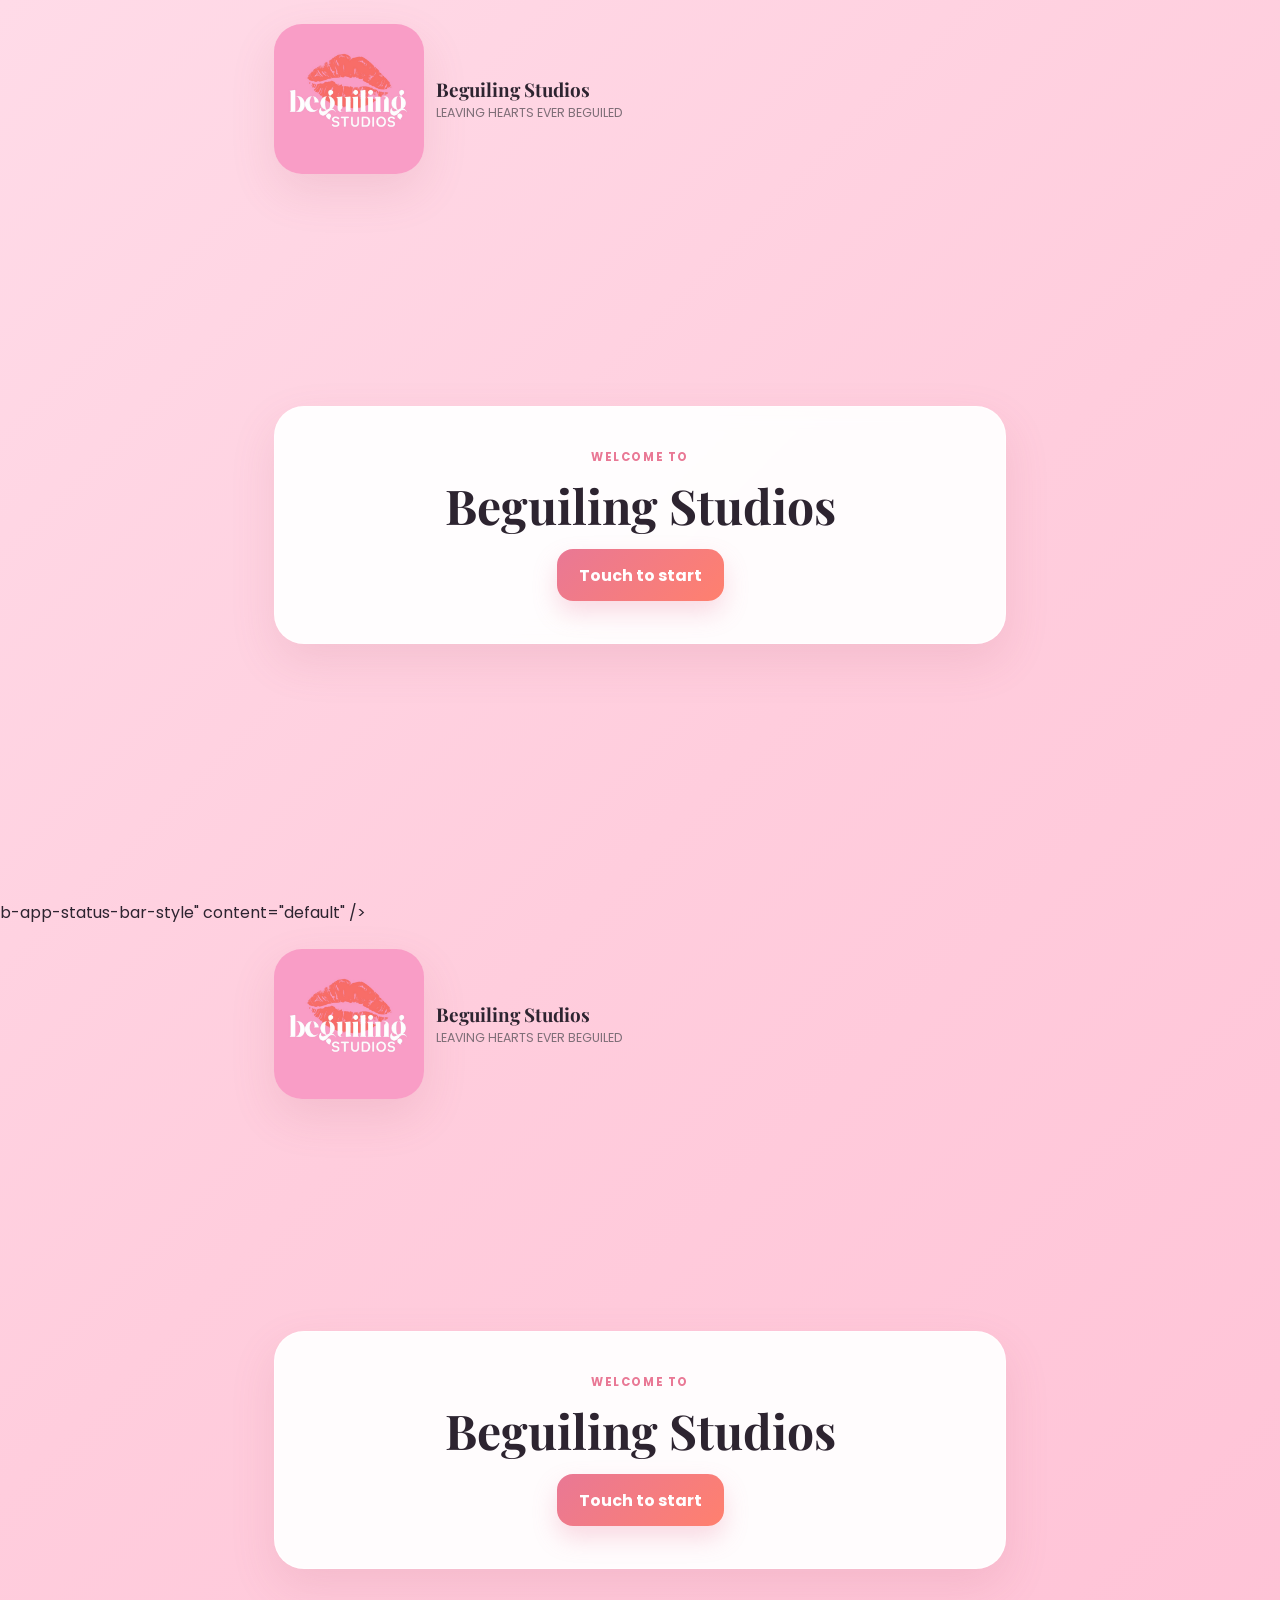
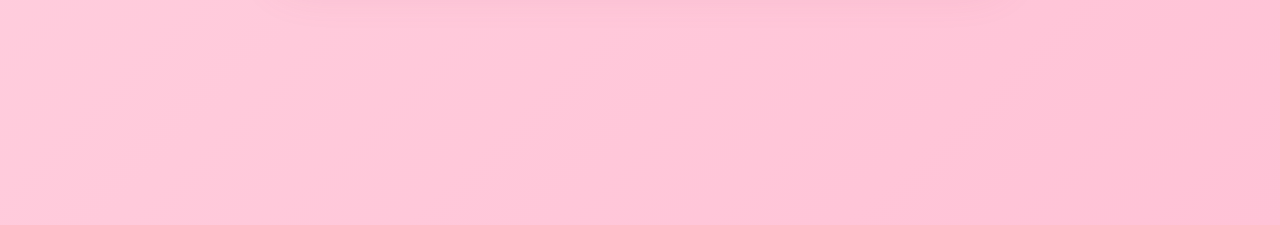
==== commit 2357981a: "Update index.html" ====
--- a/index.html
+++ b/index.html
@@ -1,4 +1,11 @@
 <!doctype html>
+<html lang="en">
+<head>
+  <meta charset="UTF-8" />
+  <meta name="viewport" content="width=device-width, initial-scale=1, maximum-scale=1, viewport-fit=cover" />
+  <meta name="theme-color" content="#f8a8bb" />
+  <meta name="apple-mobile-web-app-capable" content="yes" />
+  <meta name="apple-mobile-we<!doctype html>
 <html lang="en">
 <head>
   <meta charset="UTF-8" />
@@ -1279,7 +1286,7 @@
           <input type="checkbox" id="hairToggle" checked />
           <span>💇 Hair</span>
         </label>
-        
+         </div>
 
         
       <form id="quoteForm" class="quote-card">
@@ -1409,9 +1416,9 @@
 var SEND_QUOTE_FUNCTION = "send-quote";
 
 /*
-  OPENROUTESERVICE VENUE SEARCH + ROUTING SETUP
-  These point to your Supabase project. The OpenRouteService API key stays securely
-  inside the Supabase Edge Function and is never exposed in the browser.
+  GOOGLE PLACES + ROUTES VENUE SEARCH
+  Google API key stays securely inside the Supabase Edge Function.
+  The browser calls only the Supabase "google-maps" Edge Function.
 */
 var SUPABASE_URL = "https://ccxqeuztruvrfwkkehwq.supabase.co";
 var SUPABASE_ANON_KEY = "sb_publishable_vCZAPsOrDtKK7f4FB0evoQ_frvNtWcz";
@@ -2239,7 +2246,7 @@
 
   var attribution = document.createElement("div");
   attribution.className = "provider-attribution";
-  attribution.innerHTML = "Geocoding by openrouteservice · OpenStreetMap";
+  attribution.innerHTML = "Powered by Geoapify";
   box.appendChild(attribution);
 
   box.className = "places-suggestions open";
@@ -2269,42 +2276,33 @@
 function selectVenueSuggestion(placeId, fullText, mainText, secondaryText, lat, lng) {
   closePlaceSuggestions();
 
-  var latitude = Number(lat);
-  var longitude = Number(lng);
-
-  if (lat === "" || lng === "" || !isFinite(latitude) || !isFinite(longitude)) {
-    clearPlaceSelection();
-    document.getElementById("venueHelp").innerHTML =
-      "That venue result did not include valid map coordinates. Please choose another result.";
-    return;
-  }
+
+ if (!lat || !lng) {
+  clearPlaceSelection();
+  document.getElementById("venueHelp").innerHTML =
+    "That venue result did not include valid coordinates.";
+  return;
+}
 
   selectedVenueConfirmed = true;
   var displayText = fullText || mainText || secondaryText || "Selected venue";
 
   document.getElementById("clientVenue").value = displayText;
-  document.getElementById("selectedPlaceId").value = placeId || "";
-  document.getElementById("selectedVenueLat").value = latitude;
-  document.getElementById("selectedVenueLng").value = longitude;
-  document.getElementById("googleMapsLink").value =
-    "https://www.google.com/maps/search/?api=1&query=" +
-    encodeURIComponent(latitude + "," + longitude);
-
-  document.getElementById("selectedVenueName").innerHTML =
-    escapeHtml(mainText || displayText);
-  document.getElementById("selectedVenueAddress").innerHTML =
-    escapeHtml(secondaryText || displayText);
-
-  document.getElementById("selectedVenueCard").style.display = "block";
-  document.getElementById("venueHelp").innerHTML =
-    "Venue selected. Calculating travel distance...";
-
-  calculateVenueDistance(latitude, longitude);
+document.getElementById("selectedPlaceId").value = placeId || "";
+
+document.getElementById("selectedVenueLat").value = lat || "";
+document.getElementById("selectedVenueLng").value = lng || "";
+
+calculateVenueDistance(lat, lng);
 }
 
 function calculateVenueDistance(lat, lng) {
   postToPlacesFunction(
-    { action: "route", destinationLat: Number(lat), destinationLng: Number(lng) },
+    {
+      action: "route",
+      lat: Number(lat),
+      lng: Number(lng)
+    },
     function (error, data) {
       if (error || !data) {
         document.getElementById("venueHelp").innerHTML =
@@ -2314,9 +2312,13 @@
       }
 
       var km = Number(data.distanceKm);
+
       document.getElementById("travelDistanceKm").value =
         !isNaN(km) ? km.toFixed(1) : "";
-      document.getElementById("travelDuration").value = data.durationText || "";
+
+      document.getElementById("travelDuration").value =
+        data.durationText || "";
+
       document.getElementById("venueHelp").innerHTML =
         "Venue selected and driving distance calculated.";
     }
@@ -2335,12 +2337,12 @@
   if (query.length < 3) {
     closePlaceSuggestions();
     document.getElementById("venueHelp").innerHTML =
-      "Type at least 3 characters to search venue search.";
+      "Type at least 3 characters to search for a venue.";
     return;
   }
 
-  document.getElementById("venueHelp").innerHTML =
-    "Searching venue search...";
+document.getElementById("venueHelp").innerHTML =
+  "Searching venues...";
 
   placesTimer = window.setTimeout(function () {
     searchVenueSuggestions(query);
@@ -2394,4 +2396,2385 @@
 
 </script>
 </body>
+</html>b-app-status-bar-style" content="default" />
+  <meta name="apple-mobile-web-app-title" content="Beguiling Studios" />
+  <title>Beguiling Studios</title>
+  <link rel="preconnect" href="https://fonts.googleapis.com">
+  <link rel="preconnect" href="https://fonts.gstatic.com" crossorigin>
+  <link href="https://fonts.googleapis.com/css2?family=Playfair+Display:wght@600;700&family=Poppins:wght@400;500;600;700&display=swap" rel="stylesheet">
+<style>
+:root {
+  --pink: #f6a6ba;
+  --pink-dark: #e97895;
+  --coral: #ff806e;
+  --cream: #fff8f6;
+  --ink: #2d2430;
+  --muted: #7f6f78;
+  --white: #ffffff;
+  --line: #f0d5dc;
+  --shadow: 0 18px 45px rgba(178, 91, 113, 0.14);
+}
+
+html {
+  -webkit-text-size-adjust: 100%;
+}
+
+* {
+  box-sizing: border-box;
+  -webkit-box-sizing: border-box;
+}
+
+body {
+  margin: 0;
+  min-height: 100vh;
+  font-family: "Poppins", -apple-system, BlinkMacSystemFont, "Segoe UI", Arial, sans-serif;
+  color: var(--ink);
+  background: linear-gradient(135deg, #fff0f5 0%, #ffe4ed 48%, #ffd9e6 100%);
+  background:
+    radial-gradient(circle at top left, #ffe9ef 0, transparent 36%),
+    linear-gradient(160deg, #fffdfa 0%, #fff2f5 100%);
+}
+
+button,
+input,
+textarea,
+a {
+  font: inherit;
+  -webkit-appearance: none;
+  appearance: none;
+}
+
+button,
+a {
+  -webkit-tap-highlight-color: rgba(0, 0, 0, 0);
+  touch-action: manipulation;
+}
+
+.app-shell {
+  width: 100%;
+  max-width: 780px;
+  min-height: 100vh;
+  margin: 0 auto;
+  padding: 24px;
+}
+
+.screen {
+  display: none;
+  min-height: calc(100vh - 48px);
+  -webkit-animation: fadeIn .28s ease;
+  animation: fadeIn .28s ease;
+}
+
+.screen.active {
+  display: -webkit-box;
+  display: -ms-flexbox;
+  display: flex;
+  -webkit-box-orient: vertical;
+  -webkit-box-direction: normal;
+  -ms-flex-direction: column;
+  flex-direction: column;
+}
+
+@-webkit-keyframes fadeIn {
+  from {
+    opacity: 0;
+    -webkit-transform: translateY(8px);
+    transform: translateY(8px);
+  }
+  to {
+    opacity: 1;
+    -webkit-transform: translateY(0);
+    transform: translateY(0);
+  }
+}
+
+@keyframes fadeIn {
+  from {
+    opacity: 0;
+    -webkit-transform: translateY(8px);
+    transform: translateY(8px);
+  }
+  to {
+    opacity: 1;
+    -webkit-transform: translateY(0);
+    transform: translateY(0);
+  }
+}
+
+.brand {
+  display: -webkit-box;
+  display: -ms-flexbox;
+  display: flex;
+  -webkit-box-align: center;
+  -ms-flex-align: center;
+  align-items: center;
+}
+
+.brand > * + * {
+  margin-left: 12px;
+}
+
+.logo-mark {
+  width: 46px;
+  height: 46px;
+  border-radius: 50%;
+  display: -webkit-box;
+  display: -ms-flexbox;
+  display: flex;
+  -webkit-box-align: center;
+  -ms-flex-align: center;
+  align-items: center;
+  -webkit-box-pack: center;
+  -ms-flex-pack: center;
+  justify-content: center;
+  box-shadow: var(--shadow);
+}
+
+.brand h1,
+.brand p {
+  margin: 0;
+}
+
+.brand h1 {
+  font-family: "Playfair Display", Georgia, serif;
+  font-size: 1.18rem;
+}
+
+.brand p {
+  margin-top: 2px;
+  color: var(--muted);
+  font-size: .78rem;
+}
+
+.hero-card {
+  margin: auto 0;
+  padding: 42px 28px;
+  text-align: center;
+  border: 1px solid rgba(255,255,255,.7);
+  border-radius: 30px;
+  background: rgba(255,255,255,.94);
+  box-shadow: var(--shadow);
+  -webkit-backdrop-filter: blur(10px);
+  backdrop-filter: blur(10px);
+}
+
+.eyebrow {
+  margin: 0 0 7px;
+  color: var(--pink-dark);
+  font-size: .72rem;
+  font-weight: 700;
+  letter-spacing: .14em;
+}
+
+.hero-card h2,
+.topbar h2 {
+  font-family: "Playfair Display", Georgia, serif;
+  margin: 0;
+}
+
+.hero-card h2 {
+  font-size: 3rem;
+}
+
+.hero-copy {
+  max-width: 440px;
+  margin: 14px auto 28px;
+  color: var(--muted);
+  line-height: 1.7;
+}
+
+.primary-btn,
+.secondary-btn,
+.text-btn,
+.occasion-card,
+.icon-btn {
+  border: 0;
+  cursor: pointer;
+  border-radius: 0;
+}
+
+.primary-btn,
+.secondary-btn {
+  display: -webkit-inline-box;
+  display: -ms-inline-flexbox;
+  display: inline-flex;
+  -webkit-box-pack: center;
+  -ms-flex-pack: center;
+  justify-content: center;
+  -webkit-box-align: center;
+  -ms-flex-align: center;
+  align-items: center;
+  min-height: 52px;
+  padding: 13px 22px;
+  border-radius: 16px;
+  font-weight: 700;
+  text-decoration: none;
+  -webkit-transition: -webkit-transform .18s ease, box-shadow .18s ease;
+  transition: transform .18s ease, box-shadow .18s ease;
+}
+
+.primary-btn {
+  color: white;
+  background: #e97895;
+  background: linear-gradient(135deg, var(--pink-dark), var(--coral));
+  box-shadow: 0 12px 24px rgba(233, 120, 149, .26);
+}
+
+.secondary-btn {
+  color: var(--pink-dark);
+  background: #fff0f4;
+}
+
+.primary-btn:active,
+.secondary-btn:active,
+.occasion-card:active {
+  -webkit-transform: translateY(1px);
+  transform: translateY(1px);
+}
+
+.full-width {
+  width: 100%;
+}
+
+.topbar {
+  display: -webkit-box;
+  display: -ms-flexbox;
+  display: flex;
+  -webkit-box-align: center;
+  -ms-flex-align: center;
+  align-items: center;
+  margin-bottom: 28px;
+}
+
+.topbar > * + * {
+  margin-left: 16px;
+}
+
+.icon-btn {
+  -webkit-box-flex: 0;
+  -ms-flex: 0 0 auto;
+  flex: 0 0 auto;
+  width: 44px;
+  height: 44px;
+  border-radius: 50%;
+  background: white;
+  color: var(--ink);
+  box-shadow: 0 8px 20px rgba(50, 30, 40, .08);
+  font-size: 1.3rem;
+}
+
+.choice-grid {
+  display: -ms-grid;
+  display: grid;
+  -ms-grid-columns: 1fr 18px 1fr;
+  grid-template-columns: 1fr 1fr;
+  grid-column-gap: 18px;
+  grid-row-gap: 18px;
+  margin: auto 0;
+}
+
+.choice-grid > :nth-child(1) {
+  -ms-grid-column: 1;
+}
+
+.choice-grid > :nth-child(2) {
+  -ms-grid-column: 3;
+}
+
+.occasion-card {
+  min-height: 240px;
+  padding: 28px 22px;
+  border-radius: 28px;
+  color: var(--ink);
+  background: white;
+  box-shadow: var(--shadow);
+  display: -webkit-box;
+  display: -ms-flexbox;
+  display: flex;
+  -webkit-box-orient: vertical;
+  -webkit-box-direction: normal;
+  -ms-flex-direction: column;
+  flex-direction: column;
+  -webkit-box-align: center;
+  -ms-flex-align: center;
+  align-items: center;
+  -webkit-box-pack: center;
+  -ms-flex-pack: center;
+  justify-content: center;
+  text-align: center;
+  -webkit-transition: -webkit-transform .18s ease;
+  transition: transform .18s ease;
+}
+
+.card-icon {
+  font-size: 2.5rem;
+  margin-bottom: 14px;
+}
+
+.occasion-card strong {
+  font-family: "Playfair Display", Georgia, serif;
+  font-size: 1.45rem;
+}
+
+.occasion-card small {
+  margin-top: 9px;
+  color: var(--muted);
+  line-height: 1.55;
+}
+
+.package-list {
+  display: block;
+  padding-bottom: 28px;
+}
+
+.package-list > * + * {
+  margin-top: 18px;
+}
+
+.package-card,
+.quote-card,
+.summary-card {
+  border: 1px solid #f5dce3;
+  border-radius: 24px;
+  background: rgba(255,255,255,.96);
+  box-shadow: var(--shadow);
+}
+
+.package-card {
+  padding: 24px;
+  display: -webkit-box;
+  display: -ms-flexbox;
+  display: flex;
+  -webkit-box-pack: justify;
+  -ms-flex-pack: justify;
+  justify-content: space-between;
+  -webkit-box-align: center;
+  -ms-flex-align: center;
+  align-items: center;
+}
+
+.package-card > * + * {
+  margin-left: 20px;
+}
+
+.package-card.featured {
+  background: #fff7f9;
+  background: linear-gradient(135deg, #fff 0%, #fff4f7 100%);
+}
+
+.package-card h3 {
+  margin: 9px 0 7px;
+  font-family: "Playfair Display", Georgia, serif;
+  font-size: 1.45rem;
+}
+
+.package-card p,
+.package-card ul {
+  margin-bottom: 0;
+  color: var(--muted);
+}
+
+.package-card ul {
+  padding-left: 18px;
+  line-height: 1.8;
+}
+
+.muted {
+  font-size: .85rem;
+}
+
+.badge {
+  display: inline-block;
+  padding: 6px 10px;
+  border-radius: 999px;
+  background: #ffdbe4;
+  color: #a74c66;
+  font-size: .7rem;
+  font-weight: 700;
+  text-transform: uppercase;
+  letter-spacing: .06em;
+}
+
+.badge.light {
+  background: #f8f0f3;
+  color: var(--muted);
+}
+
+.service-toggle {
+  display: -webkit-box;
+  display: -ms-flexbox;
+  display: flex;
+  margin-bottom: 18px;
+}
+
+.service-toggle > * + * {
+  margin-left: 12px;
+}
+
+.toggle-pill input {
+  position: absolute;
+  opacity: 0;
+  pointer-events: none;
+}
+
+.toggle-pill span {
+  display: inline-block;
+  padding: 11px 16px;
+  border: 1px solid var(--line);
+  border-radius: 999px;
+  background: white;
+  color: var(--muted);
+  font-weight: 600;
+  cursor: pointer;
+}
+
+.toggle-pill input:checked + span {
+  color: #a54963;
+  background: #ffe8ee;
+  border-color: #f4b6c6;
+}
+
+.quote-card {
+  padding: 18px;
+  margin-bottom: 28px;
+}
+
+.quote-head,
+.person-row {
+  display: -ms-grid;
+  display: grid;
+  -ms-grid-columns: 1.5fr 10px .65fr 10px .65fr;
+  grid-template-columns: 1.5fr .65fr .65fr;
+  grid-column-gap: 10px;
+  -webkit-box-align: center;
+  -ms-flex-align: center;
+  align-items: center;
+}
+
+.quote-head > :nth-child(1),
+.person-row > :nth-child(1) {
+  -ms-grid-column: 1;
+}
+.quote-head > :nth-child(2),
+.person-row > :nth-child(2) {
+  -ms-grid-column: 3;
+}
+.quote-head > :nth-child(3),
+.person-row > :nth-child(3) {
+  -ms-grid-column: 5;
+}
+
+.quote-head {
+  padding: 9px 4px 12px;
+  color: var(--muted);
+  font-size: .72rem;
+  font-weight: 700;
+  text-transform: uppercase;
+}
+
+.person-row {
+  padding: 12px 4px;
+  border-top: 1px solid #f4e4e8;
+}
+
+.person-label strong,
+.person-label small {
+  display: block;
+}
+
+.person-label small {
+  color: var(--muted);
+  font-size: .72rem;
+}
+
+.stepper {
+  display: -webkit-box;
+  display: -ms-flexbox;
+  display: flex;
+  -webkit-box-align: center;
+  -ms-flex-align: center;
+  align-items: center;
+  -webkit-box-pack: center;
+  -ms-flex-pack: center;
+  justify-content: center;
+}
+
+.stepper > * + * {
+  margin-left: 6px;
+}
+
+.stepper button {
+  width: 42px;
+  height: 42px;
+  padding: 0;
+  border: 1px solid var(--line);
+  border-radius: 8px;
+  background: white;
+  color: var(--ink);
+  cursor: pointer;
+  font-size: 22px;
+  line-height: 42px;
+  -webkit-user-select: none;
+  user-select: none;
+}
+
+.stepper output {
+  min-width: 18px;
+  text-align: center;
+  font-weight: 600;
+}
+
+.stepper.disabled {
+  opacity: .35;
+  pointer-events: none;
+}
+
+.field-group {
+  margin-top: 20px;
+}
+
+.field-group label {
+  display: block;
+  margin-bottom: 7px;
+  font-weight: 700;
+  font-size: .85rem;
+}
+
+.field-group input,
+.field-group textarea {
+  width: 100%;
+  border: 1px solid var(--line);
+  border-radius: 14px;
+  padding: 13px 14px;
+  outline: none;
+  background: #fff;
+  color: var(--ink);
+  font-size: 16px;
+}
+
+.field-group input:focus,
+.field-group textarea:focus {
+  border-color: var(--pink);
+}
+
+.field-group small {
+  display: block;
+  margin-top: 6px;
+  color: var(--muted);
+}
+
+.quote-card .primary-btn {
+  margin-top: 22px;
+}
+
+.summary-card {
+  padding: 24px;
+}
+
+.summary-card h3 {
+  margin-top: 0;
+  font-family: "Playfair Display", Georgia, serif;
+  font-size: 1.6rem;
+}
+
+.summary-card dl {
+  margin: 0;
+}
+
+.summary-card .summary-line {
+  display: -webkit-box;
+  display: -ms-flexbox;
+  display: flex;
+  -webkit-box-pack: justify;
+  -ms-flex-pack: justify;
+  justify-content: space-between;
+  padding: 12px 0;
+  border-top: 1px solid #f2e2e7;
+}
+
+.summary-card .summary-line > * + * {
+  margin-left: 20px;
+}
+
+.summary-card dt {
+  color: var(--muted);
+}
+
+.summary-card dd {
+  margin: 0;
+  text-align: right;
+  font-weight: 600;
+}
+
+.summary-actions {
+  display: block;
+  margin-top: 18px;
+}
+
+.summary-actions > * {
+  margin-bottom: 12px;
+}
+
+.text-btn {
+  width: 100%;
+  background: transparent;
+  padding: 10px;
+  color: var(--muted);
+}
+
+@media (max-width: 620px) {
+  .app-shell {
+    padding: 16px;
+  }
+
+  .screen {
+    min-height: calc(100vh - 32px);
+  }
+
+  .hero-card h2 {
+    font-size: 2.25rem;
+  }
+
+  .choice-grid {
+    display: block;
+    margin: 25px 0 auto;
+  }
+
+  .choice-grid > * + * {
+    margin-top: 18px;
+  }
+
+  .occasion-card {
+    min-height: 180px;
+    width: 100%;
+  }
+
+  .package-card {
+    display: block;
+  }
+
+  .package-card > * + * {
+    margin-left: 0;
+    margin-top: 18px;
+  }
+
+  .package-card .primary-btn,
+  .package-card .secondary-btn {
+    width: 100%;
+  }
+
+  .quote-head,
+  .person-row {
+    -ms-grid-columns: 1.35fr 6px .75fr 6px .75fr;
+    grid-template-columns: 1.35fr .75fr .75fr;
+    grid-column-gap: 6px;
+  }
+
+  .person-label strong {
+    font-size: .85rem;
+  }
+}
+
+
+.client-details-card {
+  margin-top: 18px;
+}
+
+.client-details-card h3 {
+  margin: 0 0 4px;
+  font-family: "Playfair Display", Georgia, serif;
+  font-size: 1.45rem;
+}
+
+.form-intro {
+  margin: 0 0 8px;
+  color: var(--muted);
+  font-size: .86rem;
+}
+
+.field-row {
+  display: -webkit-box;
+  display: -ms-flexbox;
+  display: flex;
+  margin-left: -6px;
+  margin-right: -6px;
+}
+
+.field-row .field-group {
+  width: 50%;
+  padding-left: 6px;
+  padding-right: 6px;
+}
+
+.venue-actions {
+  margin-top: 10px;
+}
+
+.venue-actions .secondary-btn {
+  width: 100%;
+}
+
+.optional-label {
+  color: var(--muted);
+  font-weight: 400;
+}
+
+.email-status {
+  min-height: 22px;
+  margin-top: 12px;
+  text-align: center;
+  font-size: .88rem;
+  line-height: 1.5;
+}
+
+.email-status.success {
+  color: #287a45;
+}
+
+.email-status.error {
+  color: #b13e53;
+}
+
+.email-status.sending {
+  color: var(--muted);
+}
+
+@media (max-width: 620px) {
+  .field-row {
+    display: block;
+    margin-left: 0;
+    margin-right: 0;
+  }
+
+  .field-row .field-group {
+    width: 100%;
+    padding-left: 0;
+    padding-right: 0;
+  }
+}
+
+
+.places-search-wrap {
+  position: relative;
+}
+
+.places-suggestions {
+  display: none;
+  position: absolute;
+  left: 0;
+  right: 0;
+  top: 100%;
+  z-index: 9999;
+  max-height: 260px;
+  overflow-y: auto;
+  -webkit-overflow-scrolling: touch;
+  background: #fff;
+  border: 1px solid #f0d5dc;
+  border-top: 0;
+  border-radius: 0 0 14px 14px;
+  box-shadow: 0 14px 28px rgba(50, 30, 40, .14);
+}
+
+.places-suggestions.open {
+  display: block;
+}
+
+.place-suggestion {
+  display: block;
+  width: 100%;
+  padding: 13px 14px;
+  border: 0;
+  border-top: 1px solid #f5e5e9;
+  background: #fff;
+  color: var(--ink);
+  text-align: left;
+  -webkit-appearance: none;
+  appearance: none;
+}
+
+.place-suggestion:first-child {
+  border-top: 0;
+}
+
+.place-suggestion:active {
+  background: #fff2f5;
+}
+
+.place-suggestion strong,
+.place-suggestion span {
+  display: block;
+}
+
+.place-suggestion strong {
+  font-size: .9rem;
+}
+
+.place-suggestion span {
+  margin-top: 3px;
+  color: var(--muted);
+  font-size: .78rem;
+  line-height: 1.35;
+}
+
+.provider-attribution {
+  padding: 8px 12px;
+  border-top: 1px solid #f5e5e9;
+  color: #777;
+  background: #fafafa;
+  font-size: .68rem;
+  text-align: right;
+}
+
+.selected-venue-card {
+  margin-top: 12px;
+  padding: 13px 14px;
+  border: 1px solid #f0d5dc;
+  border-radius: 14px;
+  background: #fff8fa;
+}
+
+.selected-venue-card strong,
+.selected-venue-card span {
+  display: block;
+}
+
+.selected-venue-card span {
+  margin-top: 4px;
+  color: var(--muted);
+  font-size: .82rem;
+  line-height: 1.45;
+}
+
+
+.logo-mark,
+.page-logo {
+  background-image: url("[data-uri]");
+  background-size: cover;
+  background-position: center;
+  background-repeat: no-repeat;
+}
+
+.logo-mark {
+  width: 64px;
+  height: 64px;
+  border-radius: 16px;
+  box-shadow: var(--shadow);
+  flex: 0 0 auto;
+}
+
+.page-logo {
+  width: 46px;
+  height: 46px;
+  border-radius: 12px;
+  margin-left: auto;
+  box-shadow: 0 8px 20px rgba(50, 30, 40, .08);
+  flex: 0 0 auto;
+}
+
+@media (max-width: 620px) {
+  .logo-mark {
+    width: 56px;
+    height: 56px;
+  }
+
+  .page-logo {
+    width: 42px;
+    height: 42px;
+  }
+}
+
+
+.submit-success-card {
+  margin-top: 18px;
+  text-align: center;
+}
+
+.submit-success-card h3 {
+  margin-bottom: 8px;
+  color: var(--pink-dark);
+}
+
+.submit-success-card p {
+  margin: 5px 0;
+}
+
+
+/* Softer all-pink page treatment */
+html,
+body {
+  background: linear-gradient(135deg, #fff0f5 0%, #ffe4ed 48%, #ffd9e6 100%) !important;
+}
+
+body::before,
+body::after {
+  background: transparent !important;
+  box-shadow: none !important;
+}
+
+.app-shell,
+.screen-card,
+.form-card,
+.summary-card {
+  background-color: rgba(255, 248, 251, 0.96);
+}
+
+
+/* Larger Beguiling Studios logos */
+.logo-mark {
+  width: 86px !important;
+  height: 86px !important;
+  border-radius: 18px !important;
+}
+
+.page-logo {
+  width: 64px !important;
+  height: 64px !important;
+  border-radius: 14px !important;
+}
+
+@media (max-width: 620px) {
+  .logo-mark {
+    width: 76px !important;
+    height: 76px !important;
+  }
+
+  .page-logo {
+    width: 58px !important;
+    height: 58px !important;
+  }
+}
+
+
+/* Beguiling Studios tagline */
+.tagline,
+.hero-copy .tagline,
+#homeScreen .tagline {
+  font-family: "Playfair Display", Georgia, serif !important;
+  font-weight: 700 !important;
+  letter-spacing: 0.08em;
+}
+
+
+/* Slightly pinker Beguiling Studios page treatment */
+html,
+body {
+  background: linear-gradient(135deg, #ffe8f0 0%, #ffdce8 48%, #ffd2e1 100%) !important;
+}
+
+.screen,
+.app-shell {
+  background-color: transparent;
+}
+
+.card,
+.screen-card,
+.form-card,
+.summary-card,
+.package-card,
+.custom-card {
+  background: rgba(255, 242, 247, 0.97) !important;
+}
+
+input,
+textarea,
+select {
+  background-color: #fff8fb !important;
+}
+
+
+/* Extra spacing between Beguiling Studios branding and Touch to start */
+#homeScreen .hero-copy {
+  margin-bottom: 26px !important;
+}
+
+#homeScreen .primary-btn {
+  margin-top: 12px;
+}
+
+
+/* Match the tagline font to the Beguiling Studios heading */
+#homeScreen .tagline,
+.tagline,
+.hero-copy .tagline {
+  font-family: "Playfair Display", Georgia, serif !important;
+  font-weight: 700 !important;
+  font-style: normal !important;
+}
+
+
+/* Stronger pink treatment across the web app */
+html,
+body {
+  background: linear-gradient(135deg, #ffdbe8 0%, #ffcddd 48%, #ffc2d6 100%) !important;
+}
+
+.card,
+.screen-card,
+.form-card,
+.summary-card,
+.package-card,
+.custom-card {
+  background: rgba(255, 235, 243, 0.98) !important;
+}
+
+input,
+textarea,
+select {
+  background-color: #fff3f8 !important;
+}
+
+body::before,
+body::after {
+  background: transparent !important;
+  box-shadow: none !important;
+}
+
+
+/* Larger Beguiling Studios logos on every page */
+.logo-mark {
+  width: 110px !important;
+  height: 110px !important;
+  border-radius: 22px !important;
+}
+
+.page-logo {
+  width: 86px !important;
+  height: 86px !important;
+  border-radius: 18px !important;
+}
+
+/* Keep the logos comfortably sized on smaller iPads/phones */
+@media (max-width: 620px) {
+  .logo-mark {
+    width: 96px !important;
+    height: 96px !important;
+  }
+
+  .page-logo {
+    width: 76px !important;
+    height: 76px !important;
+  }
+}
+
+
+/* Extra-large Beguiling Studios logos */
+.logo-mark {
+  width: 150px !important;
+  height: 150px !important;
+  border-radius: 28px !important;
+}
+
+.page-logo {
+  width: 120px !important;
+  height: 120px !important;
+  border-radius: 24px !important;
+}
+
+@media (max-width: 620px) {
+  .logo-mark {
+    width: 130px !important;
+    height: 130px !important;
+  }
+
+  .page-logo {
+    width: 105px !important;
+    height: 105px !important;
+  }
+}
+
+
+/* Occasion cards: no decorative star/ring icons */
+.occasion-card .icon,
+.occasion-card .occasion-icon,
+.choice-card .icon,
+.choice-card .occasion-icon {
+  display: none !important;
+}
+
+.occasion-card,
+.choice-card {
+  justify-content: center !important;
+}
+
+
+/* Occasion date field */
+#occasionDate {
+  min-height: 48px;
+  font-size: 16px;
+  color: var(--ink);
+  background-color: #fff3f8 !important;
+}
+
+#occasionDate::-webkit-date-and-time-value {
+  text-align: left;
+}
+
+</style>
+</head>
+<body>
+  <main class="app-shell">
+    <section id="homeScreen" class="screen active">
+      <div class="brand">
+        <div class="logo-mark" aria-label="Beguiling Studios logo"></div>
+        <div>
+          <h1>Beguiling Studios</h1>
+          <p>LEAVING HEARTS EVER BEGUILED</p>
+        </div>
+      </div>
+
+      <div class="hero-card">
+        <p class="eyebrow">WELCOME TO</p>
+        <h2>Beguiling Studios</h2>
+        <button class="primary-btn" data-go="weddingScreen">Touch to start</button>
+      </div>
+    </section>
+
+    <section id="occasionScreen" class="screen">
+      <div class="topbar">
+        <button class="icon-btn" data-back="homeScreen" aria-label="Back">←</button>
+        <div>
+          <p class="eyebrow">STEP 1</p>
+          <h2>Choose your occasion</h2>
+        </div>
+        <div class="page-logo" aria-label="Beguiling Studios logo"></div>
+      </div>
+
+      <div class="choice-grid">
+        <button class="occasion-card" data-occasion="matric">
+          <strong>Matric Dance</strong>
+          <small>Makeup, hair and travel options</small>
+        </button>
+
+        <button class="occasion-card" data-occasion="wedding">
+          <strong>Wedding</strong>
+          <small>Bride and bridal party packages</small>
+        </button>
+      </div>
+    </section>
+
+    <section id="matricScreen" class="screen">
+      <div class="topbar">
+        <button class="icon-btn" data-back="occasionScreen" aria-label="Back">←</button>
+        <div>
+          <p class="eyebrow">MATRIC DANCE</p>
+          <h2>Select a package</h2>
+        </div>
+        <div class="page-logo" aria-label="Beguiling Studios logo"></div>
+      </div>
+
+      <div class="package-list">
+        <article class="package-card featured">
+          <div>
+            <span class="badge">Whimsical Promo</span>
+            <h3>R2,000</h3>
+            <ul>
+              <li>Makeup &amp; Hair</li>
+              <li>Strip Lashes</li>
+              <li>Trial at the Studio</li>
+            </ul>
+            <p class="muted">Travel excluded</p>
+          </div>
+          <button
+            class="primary-btn package-select"
+            data-package="Whimsical Promo"
+            data-price="2000"
+            data-details="Makeup & Hair; Includes Strip Lashes and Trial at the Studio"
+          >
+            Select
+          </button>
+        </article>
+
+      </div>
+    </section>
+
+    <section id="weddingScreen" class="screen">
+      <div class="topbar">
+        <button class="icon-btn" data-back="occasionScreen" aria-label="Back">←</button>
+        <div>
+          <p class="eyebrow">WEDDING</p>
+          <h2>Select a package</h2>
+        </div>
+        <div class="page-logo" aria-label="Beguiling Studios logo"></div>
+      </div>
+
+      <div class="package-list">
+        <article class="package-card featured">
+          <div>
+            <span class="badge">Evermore Wedding Promo</span>
+            <h3>R6,000</h3>
+            <ul>
+              <li>The Bride</li>
+              <li>2 Bridesmaids</li>
+              <li>Makeup &amp; Hair</li>
+              <li>Bridal Makeup &amp; Hair Trial</li>
+              <li>1 Artist for your day</li>
+              <li>Luxury Touch Up Kit</li>
+              <li>Strip Lashes for Bride</li>
+            </ul>
+          </div>
+          <button class="primary-btn package-select"
+            data-package="Evermore Wedding Promo"
+            data-price="6000"
+            data-details="The Bride + 2 Bridesmaids — Makeup & Hair. Includes Bridal Makeup & Hair Trial, 1 Artist for your day, Luxury Touch Up Kit and Strip Lashes for Bride.">Select</button>
+        </article>
+
+        <article class="package-card">
+          <div>
+            <span class="badge">Enchanted Wedding Promo</span>
+            <h3>R14,700</h3>
+            <ul>
+              <li>The Bride</li>
+              <li>5 Bridesmaids</li>
+              <li>2 Mothers</li>
+              <li>Flowergirl / Granny</li>
+              <li>Makeup &amp; Hair</li>
+              <li>Bridal Makeup &amp; Hair Trial</li>
+              <li>3 Artists for your day</li>
+              <li>Luxury Touch Up Kit</li>
+              <li>Strip Lashes for Bride</li>
+            </ul>
+          </div>
+          <button class="primary-btn package-select"
+            data-package="Enchanted Wedding Promo"
+            data-price="14700"
+            data-details="The Bride + 5 Bridesmaids + 2 Mothers + Flowergirl/Granny — Makeup & Hair. Includes Bridal Makeup & Hair Trial, 3 Artists for your day, Luxury Touch Up Kit and Strip Lashes for Bride.">Select</button>
+        </article>
+
+        <article class="package-card">
+          <div>
+            <span class="badge light">Custom</span>
+            <h3>Need a personalised quote?</h3>
+            <p>Choose exactly who needs makeup and/or hair.</p>
+          </div>
+          <button class="secondary-btn" data-custom="Wedding">Personalised quote</button>
+        </article>
+      </div>
+    </section>
+
+    <section id="customQuoteScreen" class="screen">
+      <div class="topbar">
+        <button class="icon-btn" id="customBack" aria-label="Back">←</button>
+        <div>
+          <p class="eyebrow">CUSTOM QUOTE</p>
+          <h2>I need services for...</h2>
+        </div>
+        <div class="page-logo" aria-label="Beguiling Studios logo"></div>
+      </div>
+
+      <div class="service-toggle">
+        <label class="toggle-pill">
+          <input type="checkbox" id="makeupToggle" checked />
+          <span>💄 Makeup</span>
+        </label>
+        <label class="toggle-pill">
+          <input type="checkbox" id="hairToggle" checked />
+          <span>💇 Hair</span>
+        </label>
+         </div>
+
+        
+      <form id="quoteForm" class="quote-card">
+        <div class="quote-head">
+          <span>People</span>
+          <span>Makeup</span>
+          <span>Hair</span>
+        </div>
+
+        <div id="peopleRows"></div>
+
+        <div class="field-group">
+          <label for="notes">Additional notes</label>
+          <textarea id="notes" name="notes" rows="4" placeholder="Anything else we should know?"></textarea>
+        </div>
+      <div class="quote-disclaimer">
+  <strong>Important Notice</strong>
+  <p>
+Please note that this is just an estimate, an additonal Artist fee of R1000 might be added for every additional 6 services.
+  </p>
+</div>
+        <button type="submit" class="primary-btn full-width">Review quote request</button>
+      </form>
+    </section>
+
+    <section id="summaryScreen" class="screen">
+      <div class="topbar">
+        <button class="icon-btn" id="summaryBack" aria-label="Back">←</button>
+        <div>
+          <p class="eyebrow">SUMMARY</p>
+          <h2>Your request</h2>
+        </div>
+        <div class="page-logo" aria-label="Beguiling Studios logo"></div>
+      </div>
+
+      <div class="summary-card" id="summaryContent"></div>
+
+      <form id="clientDetailsForm" class="quote-card client-details-card">
+        <h3>Your details</h3>
+        <p class="form-intro">Enter your details and venue, then tap Submit to receive your quote by email.</p>
+
+        <div class="field-row">
+          <div class="field-group">
+            <label for="clientName">Name</label>
+            <input id="clientName" type="text" autocomplete="given-name" required />
+          </div>
+          <div class="field-group">
+            <label for="clientSurname">Surname</label>
+            <input id="clientSurname" type="text" autocomplete="family-name" required />
+          </div>
+        </div>
+
+        <div class="field-row">
+          <div class="field-group">
+            <label for="clientPhone">Cellphone number</label>
+            <input id="clientPhone" type="tel" inputmode="tel" autocomplete="tel" placeholder="e.g. 082 123 4567" required />
+          </div>
+          <div class="field-group">
+            <label for="clientEmail">Email address</label>
+            <input id="clientEmail" type="email" inputmode="email" autocomplete="email" placeholder="client@example.com" required />
+          </div>
+        </div>
+
+        <div class="field-group">
+          <label for="occasionDate">Occasion Date</label>
+          <input
+            id="occasionDate"
+            type="date"
+            required
+          />
+        </div>
+
+        <div class="field-group venue-field-group">
+          <label for="clientVenue">Venue</label>
+          <div class="places-search-wrap">
+            <input id="clientVenue" type="text" autocomplete="off"
+              placeholder="Start typing the venue or address" required />
+            <div id="placesSuggestions" class="places-suggestions" role="listbox"></div>
+          </div>
+          <small id="venueHelp">Start typing and choose a venue search result.</small>
+
+          <div id="selectedVenueCard" class="selected-venue-card" style="display:none;">
+            <strong id="selectedVenueName"></strong>
+            <span id="selectedVenueAddress"></span>
+          </div>
+
+          <input id="selectedPlaceId" type="hidden" />
+          <input id="selectedVenueLat" type="hidden" />
+          <input id="selectedVenueLng" type="hidden" />
+          <input id="googleMapsLink" type="hidden" />
+          <input id="travelDistanceKm" type="hidden" />
+          <input id="travelDuration" type="hidden" />
+        </div>
+
+        <button type="submit" id="sendQuoteBtn" class="primary-btn full-width">Submit</button>
+        <div id="emailStatus" class="email-status" aria-live="polite"></div>
+      </form>
+
+      <div id="submitSuccessCard" class="summary-card submit-success-card" style="display:none;">
+        <h3>Thank you!</h3>
+        <p>Your Beguiling Studios quote has been emailed to you.</p>
+        <p id="submitQuoteNumber" class="muted"></p>
+      </div>
+    </section>
+  </main>
+<script>
+var screens = Array.prototype.slice.call(document.querySelectorAll(".screen"));
+
+try {
+  window.localStorage.removeItem("beguilingLastVenue");
+} catch (error) {}
+
+var state = {
+  occasion: "",
+  customFrom: "Wedding",
+  selection: null,
+  people: {
+    bride: { label: "Bride", sub: "Includes your trial", makeup: 1, hair: 1 },
+    bridesmaids: { label: "Bridesmaids", sub: "", makeup: 0, hair: 0 },
+    mother: { label: "Mother", sub: "MOB / MOG", makeup: 0, hair: 0 },
+    flower: { label: "Grandmother / Flower Girl", sub: "", makeup: 0, hair: 0 },
+    additional: { label: "Additional Guest", sub: "Not part of retinue", makeup: 0, hair: 0 }
+  }
+};
+
+// Supabase functions used by the website.
+var SEND_QUOTE_FUNCTION = "send-quote";
+
+/*
+  GOOGLE PLACES + ROUTES VENUE SEARCH
+  Google API key stays securely inside the Supabase Edge Function.
+  The browser calls only the Supabase "google-maps" Edge Function.
+*/
+var SUPABASE_URL = "https://ccxqeuztruvrfwkkehwq.supabase.co";
+var SUPABASE_ANON_KEY = "sb_publishable_vCZAPsOrDtKK7f4FB0evoQ_frvNtWcz";
+var VENUE_MAPS_FUNCTION = "google-maps";
+
+function forEachNode(nodes, callback) {
+  Array.prototype.forEach.call(nodes, callback);
+}
+
+function showScreen(id) {
+  forEachNode(screens, function (screen) {
+    if (screen.id === id) {
+      screen.classList.add("active");
+    } else {
+      screen.classList.remove("active");
+    }
+  });
+
+  window.scrollTo(0, 0);
+
+}
+
+function findParentWithAttribute(element, attributeName) {
+  while (element && element !== document) {
+    if (element.getAttribute && element.getAttribute(attributeName) !== null) {
+      return element;
+    }
+    element = element.parentNode;
+  }
+  return null;
+}
+
+function findParentWithClass(element, className) {
+  while (element && element !== document) {
+    if (element.classList && element.classList.contains(className)) {
+      return element;
+    }
+    element = element.parentNode;
+  }
+  return null;
+}
+
+document.addEventListener("click", function (event) {
+  var go = findParentWithAttribute(event.target, "data-go");
+  if (go) {
+    showScreen(go.getAttribute("data-go"));
+    return;
+  }
+
+  var back = findParentWithAttribute(event.target, "data-back");
+  if (back) {
+    showScreen(back.getAttribute("data-back"));
+    return;
+  }
+
+  var occasion = findParentWithAttribute(event.target, "data-occasion");
+  if (occasion) {
+    state.occasion = occasion.getAttribute("data-occasion");
+    showScreen(state.occasion === "matric" ? "matricScreen" : "weddingScreen");
+    return;
+  }
+
+  var custom = findParentWithAttribute(event.target, "data-custom");
+  if (custom) {
+    state.customFrom = custom.getAttribute("data-custom");
+    configureCustomQuote();
+    showScreen("customQuoteScreen");
+    return;
+  }
+
+  var packageButton = findParentWithClass(event.target, "package-select");
+  if (packageButton) {
+    state.selection = {
+      type: "package",
+      name: packageButton.getAttribute("data-package"),
+      price: Number(packageButton.getAttribute("data-price")),
+      details: packageButton.getAttribute("data-details")
+    };
+    renderPackageSummary();
+    showScreen("summaryScreen");
+  }
+});
+
+document.getElementById("customBack").addEventListener("click", function () {
+  showScreen("weddingScreen");
+});
+
+document.getElementById("summaryBack").addEventListener("click", function () {
+  if (state.selection && state.selection.type === "custom") {
+    showScreen("customQuoteScreen");
+  } else if (
+    state.selection &&
+    state.selection.name &&
+    state.selection.name.indexOf("Matric") === 0
+  ) {
+    showScreen("matricScreen");
+  } else {
+    showScreen("weddingScreen");
+  }
+});
+
+function configureCustomQuote() {
+  renderPeopleRows();
+}
+
+function resetCustomQuote() {
+  state.people.bride.makeup = 1;
+  state.people.bride.hair = 1;
+
+  state.people.bridesmaids.makeup = 0;
+  state.people.bridesmaids.hair = 0;
+
+  state.people.mother.makeup = 0;
+  state.people.mother.hair = 0;
+
+  state.people.flower.makeup = 0;
+  state.people.flower.hair = 0;
+
+  state.people.additional.makeup = 0;
+  state.people.additional.hair = 0;
+
+  document.getElementById("makeupToggle").checked = true;
+  document.getElementById("hairToggle").checked = true;
+  document.getElementById("notes").value = "";
+
+  renderPeopleRows();
+  syncServiceAvailability();
+}
+
+function renderPeopleRows() {
+  var holder = document.getElementById("peopleRows");
+  holder.innerHTML = "";
+
+  var peopleKeys = Object.keys(state.people);
+  var i;
+  for (i = 0; i < peopleKeys.length; i++) {
+    var key = peopleKeys[i];
+    var person = state.people[key];
+    var row = document.createElement("div");
+    row.className = "person-row";
+    row.innerHTML =
+      '<div class="person-label">' +
+        "<strong>" + person.label + "</strong>" +
+        "<small>" + (person.sub || "&nbsp;") + "</small>" +
+      "</div>" +
+      stepperMarkup(key, "makeup", person.makeup) +
+      stepperMarkup(key, "hair", person.hair);
+
+    holder.appendChild(row);
+  }
+
+  forEachNode(holder.querySelectorAll("[data-step-button]"), function (button) {
+    var handledByTouch = false;
+
+    function changeCount(event) {
+      if (event && event.preventDefault) {
+        event.preventDefault();
+      }
+
+      var personKey = button.getAttribute("data-person");
+      var service = button.getAttribute("data-service");
+      var step = parseInt(button.getAttribute("data-step"), 10);
+
+      if (isNaN(step)) {
+        return;
+      }
+
+      state.people[personKey][service] = Math.max(
+        0,
+        state.people[personKey][service] + step
+      );
+
+      renderPeopleRows();
+      syncServiceAvailability();
+    }
+
+    button.addEventListener("touchend", function (event) {
+      handledByTouch = true;
+      changeCount(event);
+      window.setTimeout(function () {
+        handledByTouch = false;
+      }, 500);
+    }, false);
+
+    button.addEventListener("click", function (event) {
+      if (!handledByTouch) {
+        changeCount(event);
+      }
+    }, false);
+  });
+
+  syncServiceAvailability();
+}
+
+function stepperMarkup(person, service, value) {
+  return (
+    '<div class="stepper" data-service="' + service + '">' +
+      '<button type="button" data-step-button="1" data-person="' + person +
+      '" data-service="' + service + '" data-step="-1" aria-label="Decrease">−</button>' +
+      "<output>" + value + "</output>" +
+      '<button type="button" data-step-button="1" data-person="' + person +
+      '" data-service="' + service + '" data-step="1" aria-label="Increase">+</button>' +
+    "</div>"
+  );
+}
+
+function syncServiceAvailability() {
+  var makeupOn = document.getElementById("makeupToggle").checked;
+  var hairOn = document.getElementById("hairToggle").checked;
+
+  forEachNode(
+    document.querySelectorAll('.stepper[data-service="makeup"]'),
+    function (el) {
+      if (makeupOn) {
+        el.classList.remove("disabled");
+      } else {
+        el.classList.add("disabled");
+      }
+    }
+  );
+
+  forEachNode(
+    document.querySelectorAll('.stepper[data-service="hair"]'),
+    function (el) {
+      if (hairOn) {
+        el.classList.remove("disabled");
+      } else {
+        el.classList.add("disabled");
+      }
+    }
+  );
+}
+
+document.getElementById("makeupToggle").addEventListener("change", syncServiceAvailability);
+document.getElementById("hairToggle").addEventListener("change", syncServiceAvailability);
+
+document.getElementById("quoteForm").addEventListener("submit", function (event) {
+  event.preventDefault();
+
+  var makeupOn = document.getElementById("makeupToggle").checked;
+  var hairOn = document.getElementById("hairToggle").checked;
+  var people = [];
+
+  var peopleKeys = Object.keys(state.people);
+  var i;
+  for (i = 0; i < peopleKeys.length; i++) {
+    var key = peopleKeys[i];
+    var person = state.people[key];
+    var item = {
+      key: key,
+      label: person.label,
+      makeup: makeupOn ? person.makeup : 0,
+      hair: hairOn ? person.hair : 0
+    };
+
+    if (item.makeup > 0 || item.hair > 0) {
+      people.push(item);
+    }
+  }
+
+  state.selection = {
+    type: "custom",
+    occasion: "Wedding",
+    services: [],
+    people: people,
+    venue: "",
+    notes: document.getElementById("notes").value.trim()
+  };
+
+  if (makeupOn) state.selection.services.push("Makeup");
+  if (hairOn) state.selection.services.push("Hair");
+
+  renderCustomSummary();
+  showScreen("summaryScreen");
+});
+
+function formatRand(value) {
+  try {
+    return Number(value).toLocaleString("en-ZA");
+  } catch (error) {
+    return String(value);
+  }
+}
+
+function renderPackageSummary() {
+  var content = document.getElementById("summaryContent");
+  var selection = state.selection;
+
+  content.innerHTML =
+    "<h3>" + selection.name + "</h3>" +
+    "<dl>" +
+      '<div class="summary-line"><dt>Package</dt><dd>' +
+        selection.details +
+      "</dd></div>" +
+      '<div class="summary-line"><dt>Price</dt><dd>R' +
+        formatRand(selection.price) +
+      "</dd></div>" +
+    "</dl>";
+
+  updateContactLinks(
+    "Hi Beguiling Studios! I would like to book " +
+    selection.name +
+    " at R" +
+    formatRand(selection.price) +
+    ". Package details: " +
+    selection.details +
+    "."
+  );
+}
+
+function renderCustomSummary() {
+  var content = document.getElementById("summaryContent");
+  var selection = state.selection;
+  var peopleHtml = "";
+
+  if (selection.people.length) {
+    selection.people.forEach(function (person) {
+      peopleHtml +=
+        '<div class="summary-line"><dt>' +
+        person.label +
+        "</dt><dd>Makeup: " +
+        person.makeup +
+        " · Hair: " +
+        person.hair +
+        "</dd></div>";
+    });
+  } else {
+    peopleHtml =
+      '<div class="summary-line"><dt>Services</dt><dd>No quantities selected yet</dd></div>';
+  }
+
+  content.innerHTML =
+    "<h3>Wedding personalised quote</h3>" +
+    "<dl>" +
+      '<div class="summary-line"><dt>Services</dt><dd>' +
+        (selection.services.length ? selection.services.join(" & ") : "None selected") +
+      "</dd></div>" +
+      peopleHtml +
+      '<div class="summary-line"><dt>Venue</dt><dd>' +
+        "Enter below before sending" +
+      "</dd></div>" +
+      '<div class="summary-line"><dt>Notes</dt><dd>' +
+        (selection.notes || "None") +
+      "</dd></div>" +
+    "</dl>";
+
+  var peopleText = "No quantities selected";
+
+  if (selection.people.length) {
+    var parts = [];
+    selection.people.forEach(function (person) {
+      parts.push(
+        person.label +
+        ": Makeup " +
+        person.makeup +
+        ", Hair " +
+        person.hair
+      );
+    });
+    peopleText = parts.join("; ");
+  }
+
+  updateContactLinks(
+    "Hi Beguiling Studios! I would like a personalised Wedding quote. Services: " +
+    (selection.services.length ? selection.services.join(" & ") : "Not selected") +
+    ". " +
+    peopleText +
+    ". Venue: " +
+    "Enter below before sending" +
+    ". Notes: " +
+    (selection.notes || "None") +
+    "."
+  );
+}
+
+
+function getClientDetails() {
+  return {
+    name: document.getElementById("clientName").value.replace(/^\s+|\s+$/g, ""),
+    surname: document.getElementById("clientSurname").value.replace(/^\s+|\s+$/g, ""),
+    phone: document.getElementById("clientPhone").value.replace(/^\s+|\s+$/g, ""),
+    email: document.getElementById("clientEmail").value.replace(/^\s+|\s+$/g, ""),
+    occasionDate: document.getElementById("occasionDate").value,
+    venue: document.getElementById("clientVenue").value.replace(/^\s+|\s+$/g, ""),
+    mapsLink: document.getElementById("googleMapsLink").value,
+    placeId: document.getElementById("selectedPlaceId").value,
+    distanceKm: document.getElementById("travelDistanceKm").value,
+    duration: document.getElementById("travelDuration").value
+  };
+}
+
+function buildQuoteData() {
+  var selection = state.selection || {};
+  var quoteTitle = "";
+  var quotePrice = "";
+  var quoteDetails = "";
+  var notes = selection.notes || "";
+
+  if (selection.type === "package") {
+    quoteTitle = selection.name || "Beguiling Studios Quote";
+    quotePrice = selection.price ? "R" + formatRand(selection.price) : "";
+    quoteDetails = selection.details || "";
+  } else {
+    quoteTitle = "Wedding personalised quote request";
+    quotePrice = "To be confirmed";
+
+    if (selection.people && selection.people.length) {
+      var parts = [];
+      var i;
+      for (i = 0; i < selection.people.length; i++) {
+        parts.push(
+          selection.people[i].label +
+          " — Makeup: " + selection.people[i].makeup +
+          ", Hair: " + selection.people[i].hair
+        );
+      }
+      quoteDetails = parts.join("; ");
+    } else {
+      quoteDetails = "Personalised wedding quote request";
+    }
+  }
+
+  return {
+    title: quoteTitle,
+    price: quotePrice,
+    details: quoteDetails,
+    notes: notes
+  };
+}
+
+function setEmailStatus(message, className) {
+  var status = document.getElementById("emailStatus");
+  status.className = "email-status " + (className || "");
+  status.innerHTML = message;
+}
+
+function sendQuoteFunctionUrl() {
+  return SUPABASE_URL.replace(/\/+$/, "") + "/functions/v1/" + SEND_QUOTE_FUNCTION;
+}
+
+function addQuoteItem(items, code, quantity) {
+  var qty = Number(quantity || 0);
+
+  if (qty > 0) {
+    items.push({
+      code: code,
+      quantity: qty
+    });
+  }
+}
+
+function buildSendQuoteItems() {
+  var selection = state.selection || {};
+  var items = [];
+
+  /*
+    Fixed packages.
+    These codes are looked up securely in Supabase.
+  */
+  if (selection.type === "package") {
+    if (selection.name === "Whimsical Promo") {
+  addQuoteItem(items, "whimsical_promo", 1);
+  return { items: items, error: "" };
+}
+
+    if (selection.name === "Evermore Wedding Promo") {
+      addQuoteItem(items, "wedding_promo_6000", 1);
+      return { items: items, error: "" };
+    }
+
+    if (selection.name === "Enchanted Wedding Promo") {
+      addQuoteItem(items, "wedding_promo_14700", 1);
+      return { items: items, error: "" };
+    }
+
+    return {
+      items: [],
+      error: "This package has not been connected to the pricing database yet."
+    };
+  }
+
+  /*
+    Personalised wedding quote.
+
+    Prices are not hard-coded here. The website only sends service codes and
+    quantities. The send-quote Edge Function reads the current unit_price from
+    Supabase service_pricing, so you can change prices later in Supabase
+    without editing this HTML.
+  */
+  if (selection.type === "custom") {
+    var people = selection.people || [];
+    var i;
+
+    for (i = 0; i < people.length; i++) {
+      var person = people[i];
+      var makeup = Number(person.makeup || 0);
+      var hair = Number(person.hair || 0);
+      var label = String(person.label || "");
+
+      if (label === "Bride") {
+        if (makeup > 0 && hair > 0 && makeup === hair) {
+          addQuoteItem(items, "bridal_makeup_hair", makeup);
+        } else {
+          addQuoteItem(items, "bridal_makeup", makeup);
+          addQuoteItem(items, "bridal_hair", hair);
+        }
+      }
+
+      else if (label === "Bridesmaids") {
+        addQuoteItem(items, "bridesmaid_makeup", makeup);
+        addQuoteItem(items, "bridesmaid_hair", hair);
+      }
+
+      else if (label === "Mother") {
+        addQuoteItem(items, "mother_makeup", makeup);
+        addQuoteItem(items, "mother_hair", hair);
+      }
+
+      else if (label === "Grandmother / Flower Girl") {
+        addQuoteItem(items, "flowergirl_makeup", makeup);
+        addQuoteItem(items, "flowergirl_hair", hair);
+      }
+
+      else if (label === "Additional Guest") {
+        addQuoteItem(items, "guest_makeup", makeup);
+        addQuoteItem(items, "guest_hair", hair);
+      }
+    }
+
+    if (!items.length) {
+      return {
+        items: [],
+        error: "Please select at least one service."
+      };
+    }
+
+    return { items: items, error: "" };
+  }
+
+  return {
+    items: [],
+    error: "The quote selection could not be prepared."
+  };
+}
+
+function sendQuoteEmail() {
+  var client = getClientDetails();
+  var sendButton = document.getElementById("sendQuoteBtn");
+  var mapped = buildSendQuoteItems();
+
+  if (mapped.error) {
+    setEmailStatus(mapped.error, "error");
+    return;
+  }
+
+  if (!client.distanceKm) {
+    setEmailStatus(
+      "The venue distance has not finished calculating yet. Please wait a moment and tap Submit again.",
+      "error"
+    );
+    return;
+  }
+
+  sendButton.disabled = true;
+  sendButton.innerHTML = "Submitting...";
+  setEmailStatus("Preparing and emailing your quote...", "sending");
+
+  var payload = {
+    clientName: client.name,
+    clientSurname: client.surname,
+    clientEmail: client.email,
+    clientPhone: client.phone,
+    occasionDate: client.occasionDate,
+    venue: client.venue,
+    distanceKm: Number(client.distanceKm),
+    items: mapped.items,
+    notes: state.selection && state.selection.notes ? state.selection.notes : ""
+  };
+
+  var xhr = new XMLHttpRequest();
+  xhr.open("POST", sendQuoteFunctionUrl(), true);
+  xhr.setRequestHeader("Content-Type", "application/json");
+  xhr.setRequestHeader("Authorization", "Bearer " + SUPABASE_ANON_KEY);
+  xhr.setRequestHeader("apikey", SUPABASE_ANON_KEY);
+
+  xhr.onreadystatechange = function () {
+    if (xhr.readyState !== 4) return;
+
+    sendButton.disabled = false;
+    sendButton.innerHTML = "Submit";
+
+    if (xhr.status >= 200 && xhr.status < 300) {
+      var result = {};
+
+      try {
+        result = JSON.parse(xhr.responseText);
+      } catch (ignore) {}
+
+      document.getElementById("clientDetailsForm").style.display = "none";
+      document.getElementById("submitSuccessCard").style.display = "block";
+
+      if (result.quoteNumber) {
+        document.getElementById("submitQuoteNumber").innerHTML =
+          "Quote reference: <strong>" + escapeHtml(result.quoteNumber) + "</strong>";
+      }
+
+      setEmailStatus("", "");
+      window.scrollTo(0, 0);
+
+      // Show the success screen for 5 seconds, then reset the app
+      // and return to the Welcome screen.
+      window.setTimeout(function () {
+        state.selection = null;
+        state.place = null;
+        state.route = null;
+
+        // Reset all personalised wedding + / - quantities for the next client.
+        resetCustomQuote();
+
+        document.getElementById("clientDetailsForm").reset();
+        document.getElementById("clientDetailsForm").style.display = "";
+        document.getElementById("submitSuccessCard").style.display = "none";
+        document.getElementById("submitQuoteNumber").innerHTML = "";
+
+        // Clear the previous client's venue and route data completely.
+        clearPlaceSelection();
+        document.getElementById("clientVenue").value = "";
+        document.getElementById("venueHelp").innerHTML =
+          "Start typing and choose a venue search result.";
+
+        showScreen("homeScreen");
+        window.scrollTo(0, 0);
+      }, 5000);
+    } else {
+      var message = "Your quote could not be submitted. Please try again.";
+
+      try {
+        var errorData = JSON.parse(xhr.responseText);
+        if (errorData && errorData.error) {
+          message = errorData.error;
+        }
+        if (errorData && errorData.details) {
+          message += " " + errorData.details;
+        }
+      } catch (ignore2) {}
+
+      setEmailStatus(escapeHtml(message), "error");
+    }
+  };
+
+  xhr.onerror = function () {
+    sendButton.disabled = false;
+    sendButton.innerHTML = "Submit";
+    setEmailStatus(
+      "Network error while submitting your quote. Please check your connection and try again.",
+      "error"
+    );
+  };
+
+  xhr.send(JSON.stringify(payload));
+}
+
+
+function escapeHtml(value) {
+  var div = document.createElement("div");
+  div.appendChild(document.createTextNode(value || ""));
+  return div.innerHTML;
+}
+
+
+
+
+var placesTimer = null;
+var currentPlacesRequest = 0;
+var selectedVenueConfirmed = false;
+var venueSessionToken = "";
+
+function createVenueSessionToken() {
+  var d = new Date().getTime();
+  return "xxxxxxxx-xxxx-4xxx-yxxx-xxxxxxxxxxxx".replace(/[xy]/g, function (c) {
+    var r = (d + Math.random() * 16) % 16 | 0;
+    d = Math.floor(d / 16);
+    return (c === "x" ? r : (r & 0x3 | 0x8)).toString(16);
+  });
+}
+
+function supabaseFunctionUrl() {
+  return SUPABASE_URL.replace(/\/+$/, "") + "/functions/v1/" + VENUE_MAPS_FUNCTION;
+}
+
+function venueMapsConfigured() {
+  return (
+    SUPABASE_URL &&
+    SUPABASE_ANON_KEY &&
+    SUPABASE_URL !== "YOUR_SUPABASE_URL" &&
+    SUPABASE_ANON_KEY !== "YOUR_SUPABASE_ANON_KEY"
+  );
+}
+
+function postToPlacesFunction(payload, callback) {
+  if (!venueMapsConfigured()) {
+    callback(new Error("venue search is not configured yet."));
+    return;
+  }
+
+  var xhr = new XMLHttpRequest();
+  xhr.open("POST", supabaseFunctionUrl(), true);
+  xhr.setRequestHeader("Content-Type", "application/json");
+  xhr.setRequestHeader("Authorization", "Bearer " + SUPABASE_ANON_KEY);
+  xhr.setRequestHeader("apikey", SUPABASE_ANON_KEY);
+
+  xhr.onreadystatechange = function () {
+    if (xhr.readyState !== 4) return;
+
+    if (xhr.status >= 200 && xhr.status < 300) {
+      try {
+        callback(null, JSON.parse(xhr.responseText));
+      } catch (e) {
+        callback(new Error("Invalid response from venue mapping service."));
+      }
+    } else {
+      var message = "Venue mapping request failed (" + xhr.status + ").";
+
+      try {
+        var errorData = JSON.parse(xhr.responseText);
+        if (errorData && errorData.error) {
+          message = errorData.error;
+        }
+      } catch (ignore) {}
+
+      callback(new Error(message));
+    }
+  };
+
+  xhr.onerror = function () {
+    callback(new Error("Network error while contacting venue mapping service."));
+  };
+
+  xhr.send(JSON.stringify(payload));
+}
+
+function clearPlaceSelection() {
+  selectedVenueConfirmed = false;
+  document.getElementById("selectedPlaceId").value = "";
+  document.getElementById("selectedVenueLat").value = "";
+  document.getElementById("selectedVenueLng").value = "";
+  document.getElementById("googleMapsLink").value = "";
+  document.getElementById("travelDistanceKm").value = "";
+  document.getElementById("travelDuration").value = "";
+  document.getElementById("selectedVenueCard").style.display = "none";
+}
+
+function closePlaceSuggestions() {
+  var box = document.getElementById("placesSuggestions");
+  box.className = "places-suggestions";
+  box.innerHTML = "";
+}
+
+function showPlaceSuggestions(items) {
+  var box = document.getElementById("placesSuggestions");
+  box.innerHTML = "";
+
+  if (!items || !items.length) {
+    closePlaceSuggestions();
+    document.getElementById("venueHelp").innerHTML =
+      "No matching venues found. Try adding a suburb or city.";
+    return;
+  }
+
+  var i;
+
+  for (i = 0; i < items.length; i++) {
+    (function (item) {
+      var button = document.createElement("button");
+      button.type = "button";
+      button.className = "place-suggestion";
+      button.setAttribute("data-place-id", item.placeId || "");
+      button.setAttribute("data-lat", item.lat == null ? "" : item.lat);
+      button.setAttribute("data-lng", item.lng == null ? "" : item.lng);
+      button.setAttribute("data-full-text", item.fullText || "");
+      button.setAttribute("data-main-text", item.mainText || "");
+      button.setAttribute("data-secondary-text", item.secondaryText || "");
+
+      button.innerHTML =
+        "<strong>" +
+        escapeHtml(item.mainText || item.fullText || "") +
+        "</strong>" +
+        "<span>" +
+        escapeHtml(item.secondaryText || "") +
+        "</span>";
+
+      var touchHandled = false;
+
+      function chooseSuggestion(event) {
+        if (event && event.preventDefault) event.preventDefault();
+
+        selectVenueSuggestion(
+          button.getAttribute("data-place-id"),
+          button.getAttribute("data-full-text"),
+          button.getAttribute("data-main-text"),
+          button.getAttribute("data-secondary-text"),
+          button.getAttribute("data-lat"),
+          button.getAttribute("data-lng")
+        );
+      }
+
+      // iOS 12 Safari: keep both touchend and click handling.
+      button.addEventListener("touchend", function (event) {
+        touchHandled = true;
+        chooseSuggestion(event);
+        window.setTimeout(function () { touchHandled = false; }, 500);
+      }, false);
+
+      button.addEventListener("click", function (event) {
+        if (!touchHandled) chooseSuggestion(event);
+      }, false);
+
+      box.appendChild(button);
+    })(items[i]);
+  }
+
+  var attribution = document.createElement("div");
+  attribution.className = "provider-attribution";
+  attribution.innerHTML = "Powered by Geoapify";
+  box.appendChild(attribution);
+
+  box.className = "places-suggestions open";
+}
+
+function searchVenueSuggestions(query) {
+  currentPlacesRequest += 1;
+  var requestNumber = currentPlacesRequest;
+
+  postToPlacesFunction(
+    { action: "autocomplete", input: query },
+    function (error, data) {
+      if (requestNumber !== currentPlacesRequest) return;
+
+      if (error) {
+        closePlaceSuggestions();
+        document.getElementById("venueHelp").innerHTML =
+          "Venue search is unavailable: " + escapeHtml(error.message);
+        return;
+      }
+
+      showPlaceSuggestions(data && data.suggestions ? data.suggestions : []);
+    }
+  );
+}
+
+function selectVenueSuggestion(placeId, fullText, mainText, secondaryText, lat, lng) {
+  closePlaceSuggestions();
+
+ if (!lat || !lng) {
+  clearPlaceSelection();
+  document.getElementById("venueHelp").innerHTML =
+    "That venue result did not include valid coordinates.";
+  return;
+}
+
+  }
+
+  selectedVenueConfirmed = true;
+  var displayText = fullText || mainText || secondaryText || "Selected venue";
+
+  document.getElementById("clientVenue").value = displayText;
+document.getElementById("selectedPlaceId").value = placeId || "";
+
+document.getElementById("selectedVenueLat").value = lat || "";
+document.getElementById("selectedVenueLng").value = lng || "";
+
+calculateVenueDistance(lat, lng);
+}
+
+function calculateVenueDistance(lat, lng) {
+  postToPlacesFunction(
+    {
+      action: "route",
+      lat: Number(lat),
+      lng: Number(lng)
+    },
+    function (error, data) {
+      if (error || !data) {
+        document.getElementById("venueHelp").innerHTML =
+          "Venue selected, but travel distance is unavailable: " +
+          escapeHtml(error ? error.message : "Unknown error");
+        return;
+      }
+
+      var km = Number(data.distanceKm);
+
+      document.getElementById("travelDistanceKm").value =
+        !isNaN(km) ? km.toFixed(1) : "";
+
+      document.getElementById("travelDuration").value =
+        data.durationText || "";
+
+      document.getElementById("venueHelp").innerHTML =
+        "Venue selected and driving distance calculated.";
+    }
+  );
+}
+
+document.getElementById("clientVenue").addEventListener("input", function () {
+  var query = this.value.replace(/^\s+|\s+$/g, "");
+
+  clearPlaceSelection();
+
+  if (placesTimer) {
+    window.clearTimeout(placesTimer);
+  }
+
+  if (query.length < 3) {
+    closePlaceSuggestions();
+    document.getElementById("venueHelp").innerHTML =
+      "Type at least 3 characters to search for a venue.";
+    return;
+  }
+
+  document.getElementById("venueHelp").innerHTML =
+    "Searching venues...";
+
+  placesTimer = window.setTimeout(function () {
+    searchVenueSuggestions(query);
+  }, 450);
+});
+
+document.getElementById("clientVenue").addEventListener("focus", function () {
+  var query = this.value.replace(/^\s+|\s+$/g, "");
+
+  if (query.length >= 3 && !selectedVenueConfirmed) {
+    searchVenueSuggestions(query);
+  }
+});
+
+document.addEventListener("click", function (event) {
+  var box = document.getElementById("placesSuggestions");
+  var wrap = document.querySelector(".places-search-wrap");
+
+  if (box && wrap && !wrap.contains(event.target)) {
+    closePlaceSuggestions();
+  }
+}, false);
+
+document.getElementById("clientDetailsForm").addEventListener("submit", function (event) {
+  event.preventDefault();
+
+  if (!selectedVenueConfirmed) {
+    setEmailStatus(
+      "Please choose the venue from the venue search suggestions so the travel distance can be calculated.",
+      "error"
+    );
+    document.getElementById("clientVenue").focus();
+    return;
+  }
+
+  sendQuoteEmail();
+});
+
+
+function updateContactLinks(message) {
+  var encoded = encodeURIComponent(message);
+
+  var whatsappBtn = document.getElementById("whatsappBtn");
+  if (whatsappBtn) {
+    whatsappBtn.href =
+      "https://wa.me/" + BUSINESS_WHATSAPP + "?text=" + encoded;
+  }
+}
+
+renderPeopleRows();
+
+</script>
+</body>
 </html>
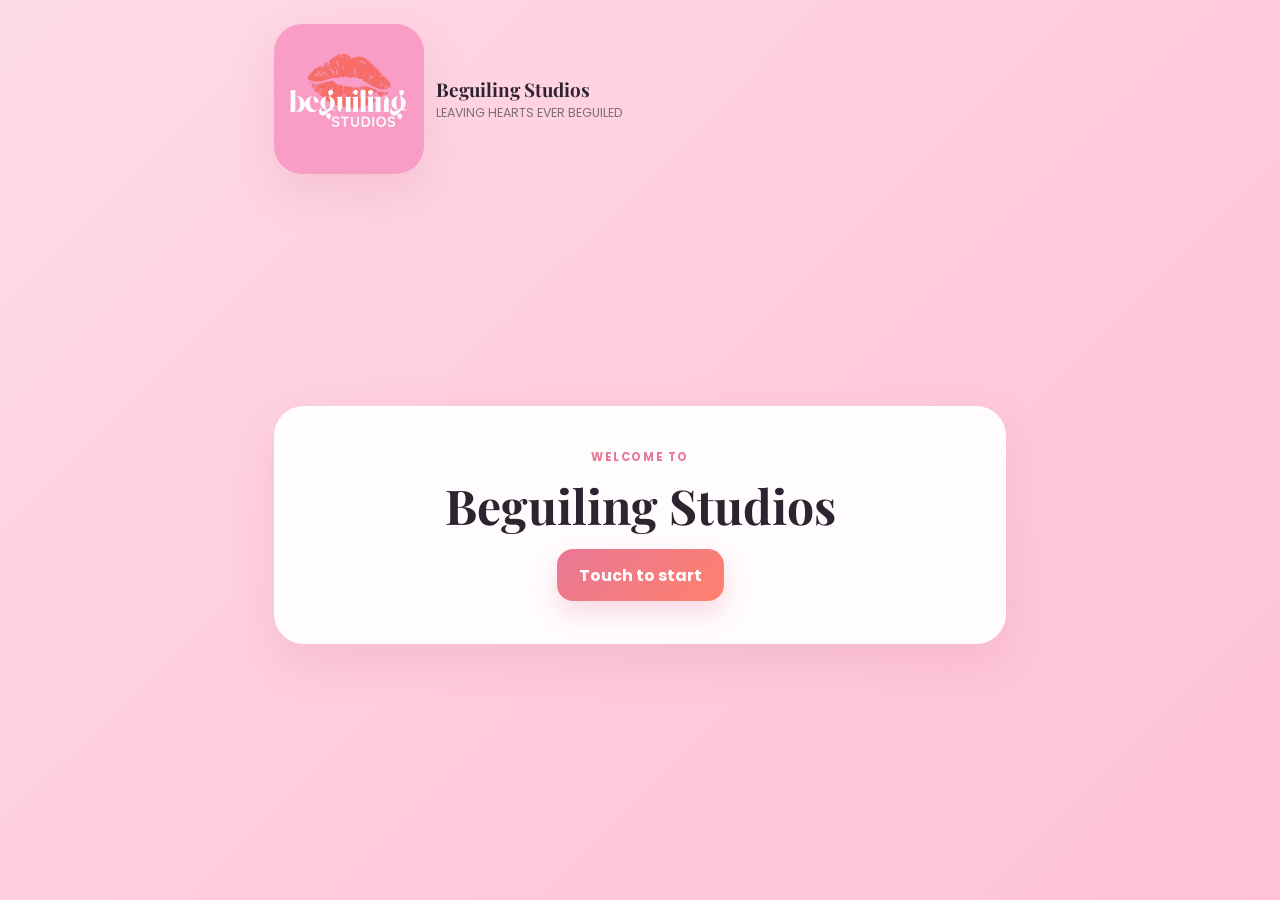
==== commit 83401f84: "Update index.html" ====
--- a/index.html
+++ b/index.html
@@ -1,11 +1,4 @@
 <!doctype html>
-<html lang="en">
-<head>
-  <meta charset="UTF-8" />
-  <meta name="viewport" content="width=device-width, initial-scale=1, maximum-scale=1, viewport-fit=cover" />
-  <meta name="theme-color" content="#f8a8bb" />
-  <meta name="apple-mobile-web-app-capable" content="yes" />
-  <meta name="apple-mobile-we<!doctype html>
 <html lang="en">
 <head>
   <meta charset="UTF-8" />
@@ -2246,7 +2239,7 @@
 
   var attribution = document.createElement("div");
   attribution.className = "provider-attribution";
-  attribution.innerHTML = "Powered by Geoapify";
+  attribution.innerHTML = "Powered by Google Maps";
   box.appendChild(attribution);
 
   box.className = "places-suggestions open";
@@ -2276,51 +2269,55 @@
 function selectVenueSuggestion(placeId, fullText, mainText, secondaryText, lat, lng) {
   closePlaceSuggestions();
 
-
- if (!lat || !lng) {
-  clearPlaceSelection();
-  document.getElementById("venueHelp").innerHTML =
-    "That venue result did not include valid coordinates.";
-  return;
-}
+  // Google Places autocomplete returns a place ID. Coordinates are not required:
+  // the Google Routes API calculates the route directly to that place ID.
+  if (!placeId) {
+    clearPlaceSelection();
+    document.getElementById("venueHelp").innerHTML =
+      "That venue result did not include a valid Google Place ID. Please choose another result.";
+    return;
+  }
 
   selectedVenueConfirmed = true;
   var displayText = fullText || mainText || secondaryText || "Selected venue";
 
   document.getElementById("clientVenue").value = displayText;
-document.getElementById("selectedPlaceId").value = placeId || "";
-
-document.getElementById("selectedVenueLat").value = lat || "";
-document.getElementById("selectedVenueLng").value = lng || "";
-
-calculateVenueDistance(lat, lng);
-}
-
-function calculateVenueDistance(lat, lng) {
+  document.getElementById("selectedPlaceId").value = placeId;
+  document.getElementById("selectedVenueLat").value = "";
+  document.getElementById("selectedVenueLng").value = "";
+  document.getElementById("googleMapsLink").value =
+    "https://www.google.com/maps/search/?api=1&query=" +
+    encodeURIComponent(displayText);
+
+  document.getElementById("selectedVenueName").innerHTML =
+    escapeHtml(mainText || displayText);
+  document.getElementById("selectedVenueAddress").innerHTML =
+    escapeHtml(secondaryText || displayText);
+
+  document.getElementById("selectedVenueCard").style.display = "block";
+  document.getElementById("venueHelp").innerHTML =
+    "Venue selected. Calculating Google Maps driving distance...";
+
+  calculateVenueDistance(placeId);
+}
+
+function calculateVenueDistance(placeId) {
   postToPlacesFunction(
-    {
-      action: "route",
-      lat: Number(lat),
-      lng: Number(lng)
-    },
+    { action: "route", placeId: placeId },
     function (error, data) {
       if (error || !data) {
         document.getElementById("venueHelp").innerHTML =
-          "Venue selected, but travel distance is unavailable: " +
+          "Venue selected, but Google Maps travel distance is unavailable: " +
           escapeHtml(error ? error.message : "Unknown error");
         return;
       }
 
       var km = Number(data.distanceKm);
-
       document.getElementById("travelDistanceKm").value =
         !isNaN(km) ? km.toFixed(1) : "";
-
-      document.getElementById("travelDuration").value =
-        data.durationText || "";
-
+      document.getElementById("travelDuration").value = data.durationText || "";
       document.getElementById("venueHelp").innerHTML =
-        "Venue selected and driving distance calculated.";
+        "Venue selected and Google Maps driving distance calculated.";
     }
   );
 }
@@ -2341,8 +2338,8 @@
     return;
   }
 
-document.getElementById("venueHelp").innerHTML =
-  "Searching venues...";
+  document.getElementById("venueHelp").innerHTML =
+    "Searching Google Places...";
 
   placesTimer = window.setTimeout(function () {
     searchVenueSuggestions(query);
@@ -2396,2385 +2393,4 @@
 
 </script>
 </body>
-</html>b-app-status-bar-style" content="default" />
-  <meta name="apple-mobile-web-app-title" content="Beguiling Studios" />
-  <title>Beguiling Studios</title>
-  <link rel="preconnect" href="https://fonts.googleapis.com">
-  <link rel="preconnect" href="https://fonts.gstatic.com" crossorigin>
-  <link href="https://fonts.googleapis.com/css2?family=Playfair+Display:wght@600;700&family=Poppins:wght@400;500;600;700&display=swap" rel="stylesheet">
-<style>
-:root {
-  --pink: #f6a6ba;
-  --pink-dark: #e97895;
-  --coral: #ff806e;
-  --cream: #fff8f6;
-  --ink: #2d2430;
-  --muted: #7f6f78;
-  --white: #ffffff;
-  --line: #f0d5dc;
-  --shadow: 0 18px 45px rgba(178, 91, 113, 0.14);
-}
-
-html {
-  -webkit-text-size-adjust: 100%;
-}
-
-* {
-  box-sizing: border-box;
-  -webkit-box-sizing: border-box;
-}
-
-body {
-  margin: 0;
-  min-height: 100vh;
-  font-family: "Poppins", -apple-system, BlinkMacSystemFont, "Segoe UI", Arial, sans-serif;
-  color: var(--ink);
-  background: linear-gradient(135deg, #fff0f5 0%, #ffe4ed 48%, #ffd9e6 100%);
-  background:
-    radial-gradient(circle at top left, #ffe9ef 0, transparent 36%),
-    linear-gradient(160deg, #fffdfa 0%, #fff2f5 100%);
-}
-
-button,
-input,
-textarea,
-a {
-  font: inherit;
-  -webkit-appearance: none;
-  appearance: none;
-}
-
-button,
-a {
-  -webkit-tap-highlight-color: rgba(0, 0, 0, 0);
-  touch-action: manipulation;
-}
-
-.app-shell {
-  width: 100%;
-  max-width: 780px;
-  min-height: 100vh;
-  margin: 0 auto;
-  padding: 24px;
-}
-
-.screen {
-  display: none;
-  min-height: calc(100vh - 48px);
-  -webkit-animation: fadeIn .28s ease;
-  animation: fadeIn .28s ease;
-}
-
-.screen.active {
-  display: -webkit-box;
-  display: -ms-flexbox;
-  display: flex;
-  -webkit-box-orient: vertical;
-  -webkit-box-direction: normal;
-  -ms-flex-direction: column;
-  flex-direction: column;
-}
-
-@-webkit-keyframes fadeIn {
-  from {
-    opacity: 0;
-    -webkit-transform: translateY(8px);
-    transform: translateY(8px);
-  }
-  to {
-    opacity: 1;
-    -webkit-transform: translateY(0);
-    transform: translateY(0);
-  }
-}
-
-@keyframes fadeIn {
-  from {
-    opacity: 0;
-    -webkit-transform: translateY(8px);
-    transform: translateY(8px);
-  }
-  to {
-    opacity: 1;
-    -webkit-transform: translateY(0);
-    transform: translateY(0);
-  }
-}
-
-.brand {
-  display: -webkit-box;
-  display: -ms-flexbox;
-  display: flex;
-  -webkit-box-align: center;
-  -ms-flex-align: center;
-  align-items: center;
-}
-
-.brand > * + * {
-  margin-left: 12px;
-}
-
-.logo-mark {
-  width: 46px;
-  height: 46px;
-  border-radius: 50%;
-  display: -webkit-box;
-  display: -ms-flexbox;
-  display: flex;
-  -webkit-box-align: center;
-  -ms-flex-align: center;
-  align-items: center;
-  -webkit-box-pack: center;
-  -ms-flex-pack: center;
-  justify-content: center;
-  box-shadow: var(--shadow);
-}
-
-.brand h1,
-.brand p {
-  margin: 0;
-}
-
-.brand h1 {
-  font-family: "Playfair Display", Georgia, serif;
-  font-size: 1.18rem;
-}
-
-.brand p {
-  margin-top: 2px;
-  color: var(--muted);
-  font-size: .78rem;
-}
-
-.hero-card {
-  margin: auto 0;
-  padding: 42px 28px;
-  text-align: center;
-  border: 1px solid rgba(255,255,255,.7);
-  border-radius: 30px;
-  background: rgba(255,255,255,.94);
-  box-shadow: var(--shadow);
-  -webkit-backdrop-filter: blur(10px);
-  backdrop-filter: blur(10px);
-}
-
-.eyebrow {
-  margin: 0 0 7px;
-  color: var(--pink-dark);
-  font-size: .72rem;
-  font-weight: 700;
-  letter-spacing: .14em;
-}
-
-.hero-card h2,
-.topbar h2 {
-  font-family: "Playfair Display", Georgia, serif;
-  margin: 0;
-}
-
-.hero-card h2 {
-  font-size: 3rem;
-}
-
-.hero-copy {
-  max-width: 440px;
-  margin: 14px auto 28px;
-  color: var(--muted);
-  line-height: 1.7;
-}
-
-.primary-btn,
-.secondary-btn,
-.text-btn,
-.occasion-card,
-.icon-btn {
-  border: 0;
-  cursor: pointer;
-  border-radius: 0;
-}
-
-.primary-btn,
-.secondary-btn {
-  display: -webkit-inline-box;
-  display: -ms-inline-flexbox;
-  display: inline-flex;
-  -webkit-box-pack: center;
-  -ms-flex-pack: center;
-  justify-content: center;
-  -webkit-box-align: center;
-  -ms-flex-align: center;
-  align-items: center;
-  min-height: 52px;
-  padding: 13px 22px;
-  border-radius: 16px;
-  font-weight: 700;
-  text-decoration: none;
-  -webkit-transition: -webkit-transform .18s ease, box-shadow .18s ease;
-  transition: transform .18s ease, box-shadow .18s ease;
-}
-
-.primary-btn {
-  color: white;
-  background: #e97895;
-  background: linear-gradient(135deg, var(--pink-dark), var(--coral));
-  box-shadow: 0 12px 24px rgba(233, 120, 149, .26);
-}
-
-.secondary-btn {
-  color: var(--pink-dark);
-  background: #fff0f4;
-}
-
-.primary-btn:active,
-.secondary-btn:active,
-.occasion-card:active {
-  -webkit-transform: translateY(1px);
-  transform: translateY(1px);
-}
-
-.full-width {
-  width: 100%;
-}
-
-.topbar {
-  display: -webkit-box;
-  display: -ms-flexbox;
-  display: flex;
-  -webkit-box-align: center;
-  -ms-flex-align: center;
-  align-items: center;
-  margin-bottom: 28px;
-}
-
-.topbar > * + * {
-  margin-left: 16px;
-}
-
-.icon-btn {
-  -webkit-box-flex: 0;
-  -ms-flex: 0 0 auto;
-  flex: 0 0 auto;
-  width: 44px;
-  height: 44px;
-  border-radius: 50%;
-  background: white;
-  color: var(--ink);
-  box-shadow: 0 8px 20px rgba(50, 30, 40, .08);
-  font-size: 1.3rem;
-}
-
-.choice-grid {
-  display: -ms-grid;
-  display: grid;
-  -ms-grid-columns: 1fr 18px 1fr;
-  grid-template-columns: 1fr 1fr;
-  grid-column-gap: 18px;
-  grid-row-gap: 18px;
-  margin: auto 0;
-}
-
-.choice-grid > :nth-child(1) {
-  -ms-grid-column: 1;
-}
-
-.choice-grid > :nth-child(2) {
-  -ms-grid-column: 3;
-}
-
-.occasion-card {
-  min-height: 240px;
-  padding: 28px 22px;
-  border-radius: 28px;
-  color: var(--ink);
-  background: white;
-  box-shadow: var(--shadow);
-  display: -webkit-box;
-  display: -ms-flexbox;
-  display: flex;
-  -webkit-box-orient: vertical;
-  -webkit-box-direction: normal;
-  -ms-flex-direction: column;
-  flex-direction: column;
-  -webkit-box-align: center;
-  -ms-flex-align: center;
-  align-items: center;
-  -webkit-box-pack: center;
-  -ms-flex-pack: center;
-  justify-content: center;
-  text-align: center;
-  -webkit-transition: -webkit-transform .18s ease;
-  transition: transform .18s ease;
-}
-
-.card-icon {
-  font-size: 2.5rem;
-  margin-bottom: 14px;
-}
-
-.occasion-card strong {
-  font-family: "Playfair Display", Georgia, serif;
-  font-size: 1.45rem;
-}
-
-.occasion-card small {
-  margin-top: 9px;
-  color: var(--muted);
-  line-height: 1.55;
-}
-
-.package-list {
-  display: block;
-  padding-bottom: 28px;
-}
-
-.package-list > * + * {
-  margin-top: 18px;
-}
-
-.package-card,
-.quote-card,
-.summary-card {
-  border: 1px solid #f5dce3;
-  border-radius: 24px;
-  background: rgba(255,255,255,.96);
-  box-shadow: var(--shadow);
-}
-
-.package-card {
-  padding: 24px;
-  display: -webkit-box;
-  display: -ms-flexbox;
-  display: flex;
-  -webkit-box-pack: justify;
-  -ms-flex-pack: justify;
-  justify-content: space-between;
-  -webkit-box-align: center;
-  -ms-flex-align: center;
-  align-items: center;
-}
-
-.package-card > * + * {
-  margin-left: 20px;
-}
-
-.package-card.featured {
-  background: #fff7f9;
-  background: linear-gradient(135deg, #fff 0%, #fff4f7 100%);
-}
-
-.package-card h3 {
-  margin: 9px 0 7px;
-  font-family: "Playfair Display", Georgia, serif;
-  font-size: 1.45rem;
-}
-
-.package-card p,
-.package-card ul {
-  margin-bottom: 0;
-  color: var(--muted);
-}
-
-.package-card ul {
-  padding-left: 18px;
-  line-height: 1.8;
-}
-
-.muted {
-  font-size: .85rem;
-}
-
-.badge {
-  display: inline-block;
-  padding: 6px 10px;
-  border-radius: 999px;
-  background: #ffdbe4;
-  color: #a74c66;
-  font-size: .7rem;
-  font-weight: 700;
-  text-transform: uppercase;
-  letter-spacing: .06em;
-}
-
-.badge.light {
-  background: #f8f0f3;
-  color: var(--muted);
-}
-
-.service-toggle {
-  display: -webkit-box;
-  display: -ms-flexbox;
-  display: flex;
-  margin-bottom: 18px;
-}
-
-.service-toggle > * + * {
-  margin-left: 12px;
-}
-
-.toggle-pill input {
-  position: absolute;
-  opacity: 0;
-  pointer-events: none;
-}
-
-.toggle-pill span {
-  display: inline-block;
-  padding: 11px 16px;
-  border: 1px solid var(--line);
-  border-radius: 999px;
-  background: white;
-  color: var(--muted);
-  font-weight: 600;
-  cursor: pointer;
-}
-
-.toggle-pill input:checked + span {
-  color: #a54963;
-  background: #ffe8ee;
-  border-color: #f4b6c6;
-}
-
-.quote-card {
-  padding: 18px;
-  margin-bottom: 28px;
-}
-
-.quote-head,
-.person-row {
-  display: -ms-grid;
-  display: grid;
-  -ms-grid-columns: 1.5fr 10px .65fr 10px .65fr;
-  grid-template-columns: 1.5fr .65fr .65fr;
-  grid-column-gap: 10px;
-  -webkit-box-align: center;
-  -ms-flex-align: center;
-  align-items: center;
-}
-
-.quote-head > :nth-child(1),
-.person-row > :nth-child(1) {
-  -ms-grid-column: 1;
-}
-.quote-head > :nth-child(2),
-.person-row > :nth-child(2) {
-  -ms-grid-column: 3;
-}
-.quote-head > :nth-child(3),
-.person-row > :nth-child(3) {
-  -ms-grid-column: 5;
-}
-
-.quote-head {
-  padding: 9px 4px 12px;
-  color: var(--muted);
-  font-size: .72rem;
-  font-weight: 700;
-  text-transform: uppercase;
-}
-
-.person-row {
-  padding: 12px 4px;
-  border-top: 1px solid #f4e4e8;
-}
-
-.person-label strong,
-.person-label small {
-  display: block;
-}
-
-.person-label small {
-  color: var(--muted);
-  font-size: .72rem;
-}
-
-.stepper {
-  display: -webkit-box;
-  display: -ms-flexbox;
-  display: flex;
-  -webkit-box-align: center;
-  -ms-flex-align: center;
-  align-items: center;
-  -webkit-box-pack: center;
-  -ms-flex-pack: center;
-  justify-content: center;
-}
-
-.stepper > * + * {
-  margin-left: 6px;
-}
-
-.stepper button {
-  width: 42px;
-  height: 42px;
-  padding: 0;
-  border: 1px solid var(--line);
-  border-radius: 8px;
-  background: white;
-  color: var(--ink);
-  cursor: pointer;
-  font-size: 22px;
-  line-height: 42px;
-  -webkit-user-select: none;
-  user-select: none;
-}
-
-.stepper output {
-  min-width: 18px;
-  text-align: center;
-  font-weight: 600;
-}
-
-.stepper.disabled {
-  opacity: .35;
-  pointer-events: none;
-}
-
-.field-group {
-  margin-top: 20px;
-}
-
-.field-group label {
-  display: block;
-  margin-bottom: 7px;
-  font-weight: 700;
-  font-size: .85rem;
-}
-
-.field-group input,
-.field-group textarea {
-  width: 100%;
-  border: 1px solid var(--line);
-  border-radius: 14px;
-  padding: 13px 14px;
-  outline: none;
-  background: #fff;
-  color: var(--ink);
-  font-size: 16px;
-}
-
-.field-group input:focus,
-.field-group textarea:focus {
-  border-color: var(--pink);
-}
-
-.field-group small {
-  display: block;
-  margin-top: 6px;
-  color: var(--muted);
-}
-
-.quote-card .primary-btn {
-  margin-top: 22px;
-}
-
-.summary-card {
-  padding: 24px;
-}
-
-.summary-card h3 {
-  margin-top: 0;
-  font-family: "Playfair Display", Georgia, serif;
-  font-size: 1.6rem;
-}
-
-.summary-card dl {
-  margin: 0;
-}
-
-.summary-card .summary-line {
-  display: -webkit-box;
-  display: -ms-flexbox;
-  display: flex;
-  -webkit-box-pack: justify;
-  -ms-flex-pack: justify;
-  justify-content: space-between;
-  padding: 12px 0;
-  border-top: 1px solid #f2e2e7;
-}
-
-.summary-card .summary-line > * + * {
-  margin-left: 20px;
-}
-
-.summary-card dt {
-  color: var(--muted);
-}
-
-.summary-card dd {
-  margin: 0;
-  text-align: right;
-  font-weight: 600;
-}
-
-.summary-actions {
-  display: block;
-  margin-top: 18px;
-}
-
-.summary-actions > * {
-  margin-bottom: 12px;
-}
-
-.text-btn {
-  width: 100%;
-  background: transparent;
-  padding: 10px;
-  color: var(--muted);
-}
-
-@media (max-width: 620px) {
-  .app-shell {
-    padding: 16px;
-  }
-
-  .screen {
-    min-height: calc(100vh - 32px);
-  }
-
-  .hero-card h2 {
-    font-size: 2.25rem;
-  }
-
-  .choice-grid {
-    display: block;
-    margin: 25px 0 auto;
-  }
-
-  .choice-grid > * + * {
-    margin-top: 18px;
-  }
-
-  .occasion-card {
-    min-height: 180px;
-    width: 100%;
-  }
-
-  .package-card {
-    display: block;
-  }
-
-  .package-card > * + * {
-    margin-left: 0;
-    margin-top: 18px;
-  }
-
-  .package-card .primary-btn,
-  .package-card .secondary-btn {
-    width: 100%;
-  }
-
-  .quote-head,
-  .person-row {
-    -ms-grid-columns: 1.35fr 6px .75fr 6px .75fr;
-    grid-template-columns: 1.35fr .75fr .75fr;
-    grid-column-gap: 6px;
-  }
-
-  .person-label strong {
-    font-size: .85rem;
-  }
-}
-
-
-.client-details-card {
-  margin-top: 18px;
-}
-
-.client-details-card h3 {
-  margin: 0 0 4px;
-  font-family: "Playfair Display", Georgia, serif;
-  font-size: 1.45rem;
-}
-
-.form-intro {
-  margin: 0 0 8px;
-  color: var(--muted);
-  font-size: .86rem;
-}
-
-.field-row {
-  display: -webkit-box;
-  display: -ms-flexbox;
-  display: flex;
-  margin-left: -6px;
-  margin-right: -6px;
-}
-
-.field-row .field-group {
-  width: 50%;
-  padding-left: 6px;
-  padding-right: 6px;
-}
-
-.venue-actions {
-  margin-top: 10px;
-}
-
-.venue-actions .secondary-btn {
-  width: 100%;
-}
-
-.optional-label {
-  color: var(--muted);
-  font-weight: 400;
-}
-
-.email-status {
-  min-height: 22px;
-  margin-top: 12px;
-  text-align: center;
-  font-size: .88rem;
-  line-height: 1.5;
-}
-
-.email-status.success {
-  color: #287a45;
-}
-
-.email-status.error {
-  color: #b13e53;
-}
-
-.email-status.sending {
-  color: var(--muted);
-}
-
-@media (max-width: 620px) {
-  .field-row {
-    display: block;
-    margin-left: 0;
-    margin-right: 0;
-  }
-
-  .field-row .field-group {
-    width: 100%;
-    padding-left: 0;
-    padding-right: 0;
-  }
-}
-
-
-.places-search-wrap {
-  position: relative;
-}
-
-.places-suggestions {
-  display: none;
-  position: absolute;
-  left: 0;
-  right: 0;
-  top: 100%;
-  z-index: 9999;
-  max-height: 260px;
-  overflow-y: auto;
-  -webkit-overflow-scrolling: touch;
-  background: #fff;
-  border: 1px solid #f0d5dc;
-  border-top: 0;
-  border-radius: 0 0 14px 14px;
-  box-shadow: 0 14px 28px rgba(50, 30, 40, .14);
-}
-
-.places-suggestions.open {
-  display: block;
-}
-
-.place-suggestion {
-  display: block;
-  width: 100%;
-  padding: 13px 14px;
-  border: 0;
-  border-top: 1px solid #f5e5e9;
-  background: #fff;
-  color: var(--ink);
-  text-align: left;
-  -webkit-appearance: none;
-  appearance: none;
-}
-
-.place-suggestion:first-child {
-  border-top: 0;
-}
-
-.place-suggestion:active {
-  background: #fff2f5;
-}
-
-.place-suggestion strong,
-.place-suggestion span {
-  display: block;
-}
-
-.place-suggestion strong {
-  font-size: .9rem;
-}
-
-.place-suggestion span {
-  margin-top: 3px;
-  color: var(--muted);
-  font-size: .78rem;
-  line-height: 1.35;
-}
-
-.provider-attribution {
-  padding: 8px 12px;
-  border-top: 1px solid #f5e5e9;
-  color: #777;
-  background: #fafafa;
-  font-size: .68rem;
-  text-align: right;
-}
-
-.selected-venue-card {
-  margin-top: 12px;
-  padding: 13px 14px;
-  border: 1px solid #f0d5dc;
-  border-radius: 14px;
-  background: #fff8fa;
-}
-
-.selected-venue-card strong,
-.selected-venue-card span {
-  display: block;
-}
-
-.selected-venue-card span {
-  margin-top: 4px;
-  color: var(--muted);
-  font-size: .82rem;
-  line-height: 1.45;
-}
-
-
-.logo-mark,
-.page-logo {
-  background-image: url("[data-uri]");
-  background-size: cover;
-  background-position: center;
-  background-repeat: no-repeat;
-}
-
-.logo-mark {
-  width: 64px;
-  height: 64px;
-  border-radius: 16px;
-  box-shadow: var(--shadow);
-  flex: 0 0 auto;
-}
-
-.page-logo {
-  width: 46px;
-  height: 46px;
-  border-radius: 12px;
-  margin-left: auto;
-  box-shadow: 0 8px 20px rgba(50, 30, 40, .08);
-  flex: 0 0 auto;
-}
-
-@media (max-width: 620px) {
-  .logo-mark {
-    width: 56px;
-    height: 56px;
-  }
-
-  .page-logo {
-    width: 42px;
-    height: 42px;
-  }
-}
-
-
-.submit-success-card {
-  margin-top: 18px;
-  text-align: center;
-}
-
-.submit-success-card h3 {
-  margin-bottom: 8px;
-  color: var(--pink-dark);
-}
-
-.submit-success-card p {
-  margin: 5px 0;
-}
-
-
-/* Softer all-pink page treatment */
-html,
-body {
-  background: linear-gradient(135deg, #fff0f5 0%, #ffe4ed 48%, #ffd9e6 100%) !important;
-}
-
-body::before,
-body::after {
-  background: transparent !important;
-  box-shadow: none !important;
-}
-
-.app-shell,
-.screen-card,
-.form-card,
-.summary-card {
-  background-color: rgba(255, 248, 251, 0.96);
-}
-
-
-/* Larger Beguiling Studios logos */
-.logo-mark {
-  width: 86px !important;
-  height: 86px !important;
-  border-radius: 18px !important;
-}
-
-.page-logo {
-  width: 64px !important;
-  height: 64px !important;
-  border-radius: 14px !important;
-}
-
-@media (max-width: 620px) {
-  .logo-mark {
-    width: 76px !important;
-    height: 76px !important;
-  }
-
-  .page-logo {
-    width: 58px !important;
-    height: 58px !important;
-  }
-}
-
-
-/* Beguiling Studios tagline */
-.tagline,
-.hero-copy .tagline,
-#homeScreen .tagline {
-  font-family: "Playfair Display", Georgia, serif !important;
-  font-weight: 700 !important;
-  letter-spacing: 0.08em;
-}
-
-
-/* Slightly pinker Beguiling Studios page treatment */
-html,
-body {
-  background: linear-gradient(135deg, #ffe8f0 0%, #ffdce8 48%, #ffd2e1 100%) !important;
-}
-
-.screen,
-.app-shell {
-  background-color: transparent;
-}
-
-.card,
-.screen-card,
-.form-card,
-.summary-card,
-.package-card,
-.custom-card {
-  background: rgba(255, 242, 247, 0.97) !important;
-}
-
-input,
-textarea,
-select {
-  background-color: #fff8fb !important;
-}
-
-
-/* Extra spacing between Beguiling Studios branding and Touch to start */
-#homeScreen .hero-copy {
-  margin-bottom: 26px !important;
-}
-
-#homeScreen .primary-btn {
-  margin-top: 12px;
-}
-
-
-/* Match the tagline font to the Beguiling Studios heading */
-#homeScreen .tagline,
-.tagline,
-.hero-copy .tagline {
-  font-family: "Playfair Display", Georgia, serif !important;
-  font-weight: 700 !important;
-  font-style: normal !important;
-}
-
-
-/* Stronger pink treatment across the web app */
-html,
-body {
-  background: linear-gradient(135deg, #ffdbe8 0%, #ffcddd 48%, #ffc2d6 100%) !important;
-}
-
-.card,
-.screen-card,
-.form-card,
-.summary-card,
-.package-card,
-.custom-card {
-  background: rgba(255, 235, 243, 0.98) !important;
-}
-
-input,
-textarea,
-select {
-  background-color: #fff3f8 !important;
-}
-
-body::before,
-body::after {
-  background: transparent !important;
-  box-shadow: none !important;
-}
-
-
-/* Larger Beguiling Studios logos on every page */
-.logo-mark {
-  width: 110px !important;
-  height: 110px !important;
-  border-radius: 22px !important;
-}
-
-.page-logo {
-  width: 86px !important;
-  height: 86px !important;
-  border-radius: 18px !important;
-}
-
-/* Keep the logos comfortably sized on smaller iPads/phones */
-@media (max-width: 620px) {
-  .logo-mark {
-    width: 96px !important;
-    height: 96px !important;
-  }
-
-  .page-logo {
-    width: 76px !important;
-    height: 76px !important;
-  }
-}
-
-
-/* Extra-large Beguiling Studios logos */
-.logo-mark {
-  width: 150px !important;
-  height: 150px !important;
-  border-radius: 28px !important;
-}
-
-.page-logo {
-  width: 120px !important;
-  height: 120px !important;
-  border-radius: 24px !important;
-}
-
-@media (max-width: 620px) {
-  .logo-mark {
-    width: 130px !important;
-    height: 130px !important;
-  }
-
-  .page-logo {
-    width: 105px !important;
-    height: 105px !important;
-  }
-}
-
-
-/* Occasion cards: no decorative star/ring icons */
-.occasion-card .icon,
-.occasion-card .occasion-icon,
-.choice-card .icon,
-.choice-card .occasion-icon {
-  display: none !important;
-}
-
-.occasion-card,
-.choice-card {
-  justify-content: center !important;
-}
-
-
-/* Occasion date field */
-#occasionDate {
-  min-height: 48px;
-  font-size: 16px;
-  color: var(--ink);
-  background-color: #fff3f8 !important;
-}
-
-#occasionDate::-webkit-date-and-time-value {
-  text-align: left;
-}
-
-</style>
-</head>
-<body>
-  <main class="app-shell">
-    <section id="homeScreen" class="screen active">
-      <div class="brand">
-        <div class="logo-mark" aria-label="Beguiling Studios logo"></div>
-        <div>
-          <h1>Beguiling Studios</h1>
-          <p>LEAVING HEARTS EVER BEGUILED</p>
-        </div>
-      </div>
-
-      <div class="hero-card">
-        <p class="eyebrow">WELCOME TO</p>
-        <h2>Beguiling Studios</h2>
-        <button class="primary-btn" data-go="weddingScreen">Touch to start</button>
-      </div>
-    </section>
-
-    <section id="occasionScreen" class="screen">
-      <div class="topbar">
-        <button class="icon-btn" data-back="homeScreen" aria-label="Back">←</button>
-        <div>
-          <p class="eyebrow">STEP 1</p>
-          <h2>Choose your occasion</h2>
-        </div>
-        <div class="page-logo" aria-label="Beguiling Studios logo"></div>
-      </div>
-
-      <div class="choice-grid">
-        <button class="occasion-card" data-occasion="matric">
-          <strong>Matric Dance</strong>
-          <small>Makeup, hair and travel options</small>
-        </button>
-
-        <button class="occasion-card" data-occasion="wedding">
-          <strong>Wedding</strong>
-          <small>Bride and bridal party packages</small>
-        </button>
-      </div>
-    </section>
-
-    <section id="matricScreen" class="screen">
-      <div class="topbar">
-        <button class="icon-btn" data-back="occasionScreen" aria-label="Back">←</button>
-        <div>
-          <p class="eyebrow">MATRIC DANCE</p>
-          <h2>Select a package</h2>
-        </div>
-        <div class="page-logo" aria-label="Beguiling Studios logo"></div>
-      </div>
-
-      <div class="package-list">
-        <article class="package-card featured">
-          <div>
-            <span class="badge">Whimsical Promo</span>
-            <h3>R2,000</h3>
-            <ul>
-              <li>Makeup &amp; Hair</li>
-              <li>Strip Lashes</li>
-              <li>Trial at the Studio</li>
-            </ul>
-            <p class="muted">Travel excluded</p>
-          </div>
-          <button
-            class="primary-btn package-select"
-            data-package="Whimsical Promo"
-            data-price="2000"
-            data-details="Makeup & Hair; Includes Strip Lashes and Trial at the Studio"
-          >
-            Select
-          </button>
-        </article>
-
-      </div>
-    </section>
-
-    <section id="weddingScreen" class="screen">
-      <div class="topbar">
-        <button class="icon-btn" data-back="occasionScreen" aria-label="Back">←</button>
-        <div>
-          <p class="eyebrow">WEDDING</p>
-          <h2>Select a package</h2>
-        </div>
-        <div class="page-logo" aria-label="Beguiling Studios logo"></div>
-      </div>
-
-      <div class="package-list">
-        <article class="package-card featured">
-          <div>
-            <span class="badge">Evermore Wedding Promo</span>
-            <h3>R6,000</h3>
-            <ul>
-              <li>The Bride</li>
-              <li>2 Bridesmaids</li>
-              <li>Makeup &amp; Hair</li>
-              <li>Bridal Makeup &amp; Hair Trial</li>
-              <li>1 Artist for your day</li>
-              <li>Luxury Touch Up Kit</li>
-              <li>Strip Lashes for Bride</li>
-            </ul>
-          </div>
-          <button class="primary-btn package-select"
-            data-package="Evermore Wedding Promo"
-            data-price="6000"
-            data-details="The Bride + 2 Bridesmaids — Makeup & Hair. Includes Bridal Makeup & Hair Trial, 1 Artist for your day, Luxury Touch Up Kit and Strip Lashes for Bride.">Select</button>
-        </article>
-
-        <article class="package-card">
-          <div>
-            <span class="badge">Enchanted Wedding Promo</span>
-            <h3>R14,700</h3>
-            <ul>
-              <li>The Bride</li>
-              <li>5 Bridesmaids</li>
-              <li>2 Mothers</li>
-              <li>Flowergirl / Granny</li>
-              <li>Makeup &amp; Hair</li>
-              <li>Bridal Makeup &amp; Hair Trial</li>
-              <li>3 Artists for your day</li>
-              <li>Luxury Touch Up Kit</li>
-              <li>Strip Lashes for Bride</li>
-            </ul>
-          </div>
-          <button class="primary-btn package-select"
-            data-package="Enchanted Wedding Promo"
-            data-price="14700"
-            data-details="The Bride + 5 Bridesmaids + 2 Mothers + Flowergirl/Granny — Makeup & Hair. Includes Bridal Makeup & Hair Trial, 3 Artists for your day, Luxury Touch Up Kit and Strip Lashes for Bride.">Select</button>
-        </article>
-
-        <article class="package-card">
-          <div>
-            <span class="badge light">Custom</span>
-            <h3>Need a personalised quote?</h3>
-            <p>Choose exactly who needs makeup and/or hair.</p>
-          </div>
-          <button class="secondary-btn" data-custom="Wedding">Personalised quote</button>
-        </article>
-      </div>
-    </section>
-
-    <section id="customQuoteScreen" class="screen">
-      <div class="topbar">
-        <button class="icon-btn" id="customBack" aria-label="Back">←</button>
-        <div>
-          <p class="eyebrow">CUSTOM QUOTE</p>
-          <h2>I need services for...</h2>
-        </div>
-        <div class="page-logo" aria-label="Beguiling Studios logo"></div>
-      </div>
-
-      <div class="service-toggle">
-        <label class="toggle-pill">
-          <input type="checkbox" id="makeupToggle" checked />
-          <span>💄 Makeup</span>
-        </label>
-        <label class="toggle-pill">
-          <input type="checkbox" id="hairToggle" checked />
-          <span>💇 Hair</span>
-        </label>
-         </div>
-
-        
-      <form id="quoteForm" class="quote-card">
-        <div class="quote-head">
-          <span>People</span>
-          <span>Makeup</span>
-          <span>Hair</span>
-        </div>
-
-        <div id="peopleRows"></div>
-
-        <div class="field-group">
-          <label for="notes">Additional notes</label>
-          <textarea id="notes" name="notes" rows="4" placeholder="Anything else we should know?"></textarea>
-        </div>
-      <div class="quote-disclaimer">
-  <strong>Important Notice</strong>
-  <p>
-Please note that this is just an estimate, an additonal Artist fee of R1000 might be added for every additional 6 services.
-  </p>
-</div>
-        <button type="submit" class="primary-btn full-width">Review quote request</button>
-      </form>
-    </section>
-
-    <section id="summaryScreen" class="screen">
-      <div class="topbar">
-        <button class="icon-btn" id="summaryBack" aria-label="Back">←</button>
-        <div>
-          <p class="eyebrow">SUMMARY</p>
-          <h2>Your request</h2>
-        </div>
-        <div class="page-logo" aria-label="Beguiling Studios logo"></div>
-      </div>
-
-      <div class="summary-card" id="summaryContent"></div>
-
-      <form id="clientDetailsForm" class="quote-card client-details-card">
-        <h3>Your details</h3>
-        <p class="form-intro">Enter your details and venue, then tap Submit to receive your quote by email.</p>
-
-        <div class="field-row">
-          <div class="field-group">
-            <label for="clientName">Name</label>
-            <input id="clientName" type="text" autocomplete="given-name" required />
-          </div>
-          <div class="field-group">
-            <label for="clientSurname">Surname</label>
-            <input id="clientSurname" type="text" autocomplete="family-name" required />
-          </div>
-        </div>
-
-        <div class="field-row">
-          <div class="field-group">
-            <label for="clientPhone">Cellphone number</label>
-            <input id="clientPhone" type="tel" inputmode="tel" autocomplete="tel" placeholder="e.g. 082 123 4567" required />
-          </div>
-          <div class="field-group">
-            <label for="clientEmail">Email address</label>
-            <input id="clientEmail" type="email" inputmode="email" autocomplete="email" placeholder="client@example.com" required />
-          </div>
-        </div>
-
-        <div class="field-group">
-          <label for="occasionDate">Occasion Date</label>
-          <input
-            id="occasionDate"
-            type="date"
-            required
-          />
-        </div>
-
-        <div class="field-group venue-field-group">
-          <label for="clientVenue">Venue</label>
-          <div class="places-search-wrap">
-            <input id="clientVenue" type="text" autocomplete="off"
-              placeholder="Start typing the venue or address" required />
-            <div id="placesSuggestions" class="places-suggestions" role="listbox"></div>
-          </div>
-          <small id="venueHelp">Start typing and choose a venue search result.</small>
-
-          <div id="selectedVenueCard" class="selected-venue-card" style="display:none;">
-            <strong id="selectedVenueName"></strong>
-            <span id="selectedVenueAddress"></span>
-          </div>
-
-          <input id="selectedPlaceId" type="hidden" />
-          <input id="selectedVenueLat" type="hidden" />
-          <input id="selectedVenueLng" type="hidden" />
-          <input id="googleMapsLink" type="hidden" />
-          <input id="travelDistanceKm" type="hidden" />
-          <input id="travelDuration" type="hidden" />
-        </div>
-
-        <button type="submit" id="sendQuoteBtn" class="primary-btn full-width">Submit</button>
-        <div id="emailStatus" class="email-status" aria-live="polite"></div>
-      </form>
-
-      <div id="submitSuccessCard" class="summary-card submit-success-card" style="display:none;">
-        <h3>Thank you!</h3>
-        <p>Your Beguiling Studios quote has been emailed to you.</p>
-        <p id="submitQuoteNumber" class="muted"></p>
-      </div>
-    </section>
-  </main>
-<script>
-var screens = Array.prototype.slice.call(document.querySelectorAll(".screen"));
-
-try {
-  window.localStorage.removeItem("beguilingLastVenue");
-} catch (error) {}
-
-var state = {
-  occasion: "",
-  customFrom: "Wedding",
-  selection: null,
-  people: {
-    bride: { label: "Bride", sub: "Includes your trial", makeup: 1, hair: 1 },
-    bridesmaids: { label: "Bridesmaids", sub: "", makeup: 0, hair: 0 },
-    mother: { label: "Mother", sub: "MOB / MOG", makeup: 0, hair: 0 },
-    flower: { label: "Grandmother / Flower Girl", sub: "", makeup: 0, hair: 0 },
-    additional: { label: "Additional Guest", sub: "Not part of retinue", makeup: 0, hair: 0 }
-  }
-};
-
-// Supabase functions used by the website.
-var SEND_QUOTE_FUNCTION = "send-quote";
-
-/*
-  GOOGLE PLACES + ROUTES VENUE SEARCH
-  Google API key stays securely inside the Supabase Edge Function.
-  The browser calls only the Supabase "google-maps" Edge Function.
-*/
-var SUPABASE_URL = "https://ccxqeuztruvrfwkkehwq.supabase.co";
-var SUPABASE_ANON_KEY = "sb_publishable_vCZAPsOrDtKK7f4FB0evoQ_frvNtWcz";
-var VENUE_MAPS_FUNCTION = "google-maps";
-
-function forEachNode(nodes, callback) {
-  Array.prototype.forEach.call(nodes, callback);
-}
-
-function showScreen(id) {
-  forEachNode(screens, function (screen) {
-    if (screen.id === id) {
-      screen.classList.add("active");
-    } else {
-      screen.classList.remove("active");
-    }
-  });
-
-  window.scrollTo(0, 0);
-
-}
-
-function findParentWithAttribute(element, attributeName) {
-  while (element && element !== document) {
-    if (element.getAttribute && element.getAttribute(attributeName) !== null) {
-      return element;
-    }
-    element = element.parentNode;
-  }
-  return null;
-}
-
-function findParentWithClass(element, className) {
-  while (element && element !== document) {
-    if (element.classList && element.classList.contains(className)) {
-      return element;
-    }
-    element = element.parentNode;
-  }
-  return null;
-}
-
-document.addEventListener("click", function (event) {
-  var go = findParentWithAttribute(event.target, "data-go");
-  if (go) {
-    showScreen(go.getAttribute("data-go"));
-    return;
-  }
-
-  var back = findParentWithAttribute(event.target, "data-back");
-  if (back) {
-    showScreen(back.getAttribute("data-back"));
-    return;
-  }
-
-  var occasion = findParentWithAttribute(event.target, "data-occasion");
-  if (occasion) {
-    state.occasion = occasion.getAttribute("data-occasion");
-    showScreen(state.occasion === "matric" ? "matricScreen" : "weddingScreen");
-    return;
-  }
-
-  var custom = findParentWithAttribute(event.target, "data-custom");
-  if (custom) {
-    state.customFrom = custom.getAttribute("data-custom");
-    configureCustomQuote();
-    showScreen("customQuoteScreen");
-    return;
-  }
-
-  var packageButton = findParentWithClass(event.target, "package-select");
-  if (packageButton) {
-    state.selection = {
-      type: "package",
-      name: packageButton.getAttribute("data-package"),
-      price: Number(packageButton.getAttribute("data-price")),
-      details: packageButton.getAttribute("data-details")
-    };
-    renderPackageSummary();
-    showScreen("summaryScreen");
-  }
-});
-
-document.getElementById("customBack").addEventListener("click", function () {
-  showScreen("weddingScreen");
-});
-
-document.getElementById("summaryBack").addEventListener("click", function () {
-  if (state.selection && state.selection.type === "custom") {
-    showScreen("customQuoteScreen");
-  } else if (
-    state.selection &&
-    state.selection.name &&
-    state.selection.name.indexOf("Matric") === 0
-  ) {
-    showScreen("matricScreen");
-  } else {
-    showScreen("weddingScreen");
-  }
-});
-
-function configureCustomQuote() {
-  renderPeopleRows();
-}
-
-function resetCustomQuote() {
-  state.people.bride.makeup = 1;
-  state.people.bride.hair = 1;
-
-  state.people.bridesmaids.makeup = 0;
-  state.people.bridesmaids.hair = 0;
-
-  state.people.mother.makeup = 0;
-  state.people.mother.hair = 0;
-
-  state.people.flower.makeup = 0;
-  state.people.flower.hair = 0;
-
-  state.people.additional.makeup = 0;
-  state.people.additional.hair = 0;
-
-  document.getElementById("makeupToggle").checked = true;
-  document.getElementById("hairToggle").checked = true;
-  document.getElementById("notes").value = "";
-
-  renderPeopleRows();
-  syncServiceAvailability();
-}
-
-function renderPeopleRows() {
-  var holder = document.getElementById("peopleRows");
-  holder.innerHTML = "";
-
-  var peopleKeys = Object.keys(state.people);
-  var i;
-  for (i = 0; i < peopleKeys.length; i++) {
-    var key = peopleKeys[i];
-    var person = state.people[key];
-    var row = document.createElement("div");
-    row.className = "person-row";
-    row.innerHTML =
-      '<div class="person-label">' +
-        "<strong>" + person.label + "</strong>" +
-        "<small>" + (person.sub || "&nbsp;") + "</small>" +
-      "</div>" +
-      stepperMarkup(key, "makeup", person.makeup) +
-      stepperMarkup(key, "hair", person.hair);
-
-    holder.appendChild(row);
-  }
-
-  forEachNode(holder.querySelectorAll("[data-step-button]"), function (button) {
-    var handledByTouch = false;
-
-    function changeCount(event) {
-      if (event && event.preventDefault) {
-        event.preventDefault();
-      }
-
-      var personKey = button.getAttribute("data-person");
-      var service = button.getAttribute("data-service");
-      var step = parseInt(button.getAttribute("data-step"), 10);
-
-      if (isNaN(step)) {
-        return;
-      }
-
-      state.people[personKey][service] = Math.max(
-        0,
-        state.people[personKey][service] + step
-      );
-
-      renderPeopleRows();
-      syncServiceAvailability();
-    }
-
-    button.addEventListener("touchend", function (event) {
-      handledByTouch = true;
-      changeCount(event);
-      window.setTimeout(function () {
-        handledByTouch = false;
-      }, 500);
-    }, false);
-
-    button.addEventListener("click", function (event) {
-      if (!handledByTouch) {
-        changeCount(event);
-      }
-    }, false);
-  });
-
-  syncServiceAvailability();
-}
-
-function stepperMarkup(person, service, value) {
-  return (
-    '<div class="stepper" data-service="' + service + '">' +
-      '<button type="button" data-step-button="1" data-person="' + person +
-      '" data-service="' + service + '" data-step="-1" aria-label="Decrease">−</button>' +
-      "<output>" + value + "</output>" +
-      '<button type="button" data-step-button="1" data-person="' + person +
-      '" data-service="' + service + '" data-step="1" aria-label="Increase">+</button>' +
-    "</div>"
-  );
-}
-
-function syncServiceAvailability() {
-  var makeupOn = document.getElementById("makeupToggle").checked;
-  var hairOn = document.getElementById("hairToggle").checked;
-
-  forEachNode(
-    document.querySelectorAll('.stepper[data-service="makeup"]'),
-    function (el) {
-      if (makeupOn) {
-        el.classList.remove("disabled");
-      } else {
-        el.classList.add("disabled");
-      }
-    }
-  );
-
-  forEachNode(
-    document.querySelectorAll('.stepper[data-service="hair"]'),
-    function (el) {
-      if (hairOn) {
-        el.classList.remove("disabled");
-      } else {
-        el.classList.add("disabled");
-      }
-    }
-  );
-}
-
-document.getElementById("makeupToggle").addEventListener("change", syncServiceAvailability);
-document.getElementById("hairToggle").addEventListener("change", syncServiceAvailability);
-
-document.getElementById("quoteForm").addEventListener("submit", function (event) {
-  event.preventDefault();
-
-  var makeupOn = document.getElementById("makeupToggle").checked;
-  var hairOn = document.getElementById("hairToggle").checked;
-  var people = [];
-
-  var peopleKeys = Object.keys(state.people);
-  var i;
-  for (i = 0; i < peopleKeys.length; i++) {
-    var key = peopleKeys[i];
-    var person = state.people[key];
-    var item = {
-      key: key,
-      label: person.label,
-      makeup: makeupOn ? person.makeup : 0,
-      hair: hairOn ? person.hair : 0
-    };
-
-    if (item.makeup > 0 || item.hair > 0) {
-      people.push(item);
-    }
-  }
-
-  state.selection = {
-    type: "custom",
-    occasion: "Wedding",
-    services: [],
-    people: people,
-    venue: "",
-    notes: document.getElementById("notes").value.trim()
-  };
-
-  if (makeupOn) state.selection.services.push("Makeup");
-  if (hairOn) state.selection.services.push("Hair");
-
-  renderCustomSummary();
-  showScreen("summaryScreen");
-});
-
-function formatRand(value) {
-  try {
-    return Number(value).toLocaleString("en-ZA");
-  } catch (error) {
-    return String(value);
-  }
-}
-
-function renderPackageSummary() {
-  var content = document.getElementById("summaryContent");
-  var selection = state.selection;
-
-  content.innerHTML =
-    "<h3>" + selection.name + "</h3>" +
-    "<dl>" +
-      '<div class="summary-line"><dt>Package</dt><dd>' +
-        selection.details +
-      "</dd></div>" +
-      '<div class="summary-line"><dt>Price</dt><dd>R' +
-        formatRand(selection.price) +
-      "</dd></div>" +
-    "</dl>";
-
-  updateContactLinks(
-    "Hi Beguiling Studios! I would like to book " +
-    selection.name +
-    " at R" +
-    formatRand(selection.price) +
-    ". Package details: " +
-    selection.details +
-    "."
-  );
-}
-
-function renderCustomSummary() {
-  var content = document.getElementById("summaryContent");
-  var selection = state.selection;
-  var peopleHtml = "";
-
-  if (selection.people.length) {
-    selection.people.forEach(function (person) {
-      peopleHtml +=
-        '<div class="summary-line"><dt>' +
-        person.label +
-        "</dt><dd>Makeup: " +
-        person.makeup +
-        " · Hair: " +
-        person.hair +
-        "</dd></div>";
-    });
-  } else {
-    peopleHtml =
-      '<div class="summary-line"><dt>Services</dt><dd>No quantities selected yet</dd></div>';
-  }
-
-  content.innerHTML =
-    "<h3>Wedding personalised quote</h3>" +
-    "<dl>" +
-      '<div class="summary-line"><dt>Services</dt><dd>' +
-        (selection.services.length ? selection.services.join(" & ") : "None selected") +
-      "</dd></div>" +
-      peopleHtml +
-      '<div class="summary-line"><dt>Venue</dt><dd>' +
-        "Enter below before sending" +
-      "</dd></div>" +
-      '<div class="summary-line"><dt>Notes</dt><dd>' +
-        (selection.notes || "None") +
-      "</dd></div>" +
-    "</dl>";
-
-  var peopleText = "No quantities selected";
-
-  if (selection.people.length) {
-    var parts = [];
-    selection.people.forEach(function (person) {
-      parts.push(
-        person.label +
-        ": Makeup " +
-        person.makeup +
-        ", Hair " +
-        person.hair
-      );
-    });
-    peopleText = parts.join("; ");
-  }
-
-  updateContactLinks(
-    "Hi Beguiling Studios! I would like a personalised Wedding quote. Services: " +
-    (selection.services.length ? selection.services.join(" & ") : "Not selected") +
-    ". " +
-    peopleText +
-    ". Venue: " +
-    "Enter below before sending" +
-    ". Notes: " +
-    (selection.notes || "None") +
-    "."
-  );
-}
-
-
-function getClientDetails() {
-  return {
-    name: document.getElementById("clientName").value.replace(/^\s+|\s+$/g, ""),
-    surname: document.getElementById("clientSurname").value.replace(/^\s+|\s+$/g, ""),
-    phone: document.getElementById("clientPhone").value.replace(/^\s+|\s+$/g, ""),
-    email: document.getElementById("clientEmail").value.replace(/^\s+|\s+$/g, ""),
-    occasionDate: document.getElementById("occasionDate").value,
-    venue: document.getElementById("clientVenue").value.replace(/^\s+|\s+$/g, ""),
-    mapsLink: document.getElementById("googleMapsLink").value,
-    placeId: document.getElementById("selectedPlaceId").value,
-    distanceKm: document.getElementById("travelDistanceKm").value,
-    duration: document.getElementById("travelDuration").value
-  };
-}
-
-function buildQuoteData() {
-  var selection = state.selection || {};
-  var quoteTitle = "";
-  var quotePrice = "";
-  var quoteDetails = "";
-  var notes = selection.notes || "";
-
-  if (selection.type === "package") {
-    quoteTitle = selection.name || "Beguiling Studios Quote";
-    quotePrice = selection.price ? "R" + formatRand(selection.price) : "";
-    quoteDetails = selection.details || "";
-  } else {
-    quoteTitle = "Wedding personalised quote request";
-    quotePrice = "To be confirmed";
-
-    if (selection.people && selection.people.length) {
-      var parts = [];
-      var i;
-      for (i = 0; i < selection.people.length; i++) {
-        parts.push(
-          selection.people[i].label +
-          " — Makeup: " + selection.people[i].makeup +
-          ", Hair: " + selection.people[i].hair
-        );
-      }
-      quoteDetails = parts.join("; ");
-    } else {
-      quoteDetails = "Personalised wedding quote request";
-    }
-  }
-
-  return {
-    title: quoteTitle,
-    price: quotePrice,
-    details: quoteDetails,
-    notes: notes
-  };
-}
-
-function setEmailStatus(message, className) {
-  var status = document.getElementById("emailStatus");
-  status.className = "email-status " + (className || "");
-  status.innerHTML = message;
-}
-
-function sendQuoteFunctionUrl() {
-  return SUPABASE_URL.replace(/\/+$/, "") + "/functions/v1/" + SEND_QUOTE_FUNCTION;
-}
-
-function addQuoteItem(items, code, quantity) {
-  var qty = Number(quantity || 0);
-
-  if (qty > 0) {
-    items.push({
-      code: code,
-      quantity: qty
-    });
-  }
-}
-
-function buildSendQuoteItems() {
-  var selection = state.selection || {};
-  var items = [];
-
-  /*
-    Fixed packages.
-    These codes are looked up securely in Supabase.
-  */
-  if (selection.type === "package") {
-    if (selection.name === "Whimsical Promo") {
-  addQuoteItem(items, "whimsical_promo", 1);
-  return { items: items, error: "" };
-}
-
-    if (selection.name === "Evermore Wedding Promo") {
-      addQuoteItem(items, "wedding_promo_6000", 1);
-      return { items: items, error: "" };
-    }
-
-    if (selection.name === "Enchanted Wedding Promo") {
-      addQuoteItem(items, "wedding_promo_14700", 1);
-      return { items: items, error: "" };
-    }
-
-    return {
-      items: [],
-      error: "This package has not been connected to the pricing database yet."
-    };
-  }
-
-  /*
-    Personalised wedding quote.
-
-    Prices are not hard-coded here. The website only sends service codes and
-    quantities. The send-quote Edge Function reads the current unit_price from
-    Supabase service_pricing, so you can change prices later in Supabase
-    without editing this HTML.
-  */
-  if (selection.type === "custom") {
-    var people = selection.people || [];
-    var i;
-
-    for (i = 0; i < people.length; i++) {
-      var person = people[i];
-      var makeup = Number(person.makeup || 0);
-      var hair = Number(person.hair || 0);
-      var label = String(person.label || "");
-
-      if (label === "Bride") {
-        if (makeup > 0 && hair > 0 && makeup === hair) {
-          addQuoteItem(items, "bridal_makeup_hair", makeup);
-        } else {
-          addQuoteItem(items, "bridal_makeup", makeup);
-          addQuoteItem(items, "bridal_hair", hair);
-        }
-      }
-
-      else if (label === "Bridesmaids") {
-        addQuoteItem(items, "bridesmaid_makeup", makeup);
-        addQuoteItem(items, "bridesmaid_hair", hair);
-      }
-
-      else if (label === "Mother") {
-        addQuoteItem(items, "mother_makeup", makeup);
-        addQuoteItem(items, "mother_hair", hair);
-      }
-
-      else if (label === "Grandmother / Flower Girl") {
-        addQuoteItem(items, "flowergirl_makeup", makeup);
-        addQuoteItem(items, "flowergirl_hair", hair);
-      }
-
-      else if (label === "Additional Guest") {
-        addQuoteItem(items, "guest_makeup", makeup);
-        addQuoteItem(items, "guest_hair", hair);
-      }
-    }
-
-    if (!items.length) {
-      return {
-        items: [],
-        error: "Please select at least one service."
-      };
-    }
-
-    return { items: items, error: "" };
-  }
-
-  return {
-    items: [],
-    error: "The quote selection could not be prepared."
-  };
-}
-
-function sendQuoteEmail() {
-  var client = getClientDetails();
-  var sendButton = document.getElementById("sendQuoteBtn");
-  var mapped = buildSendQuoteItems();
-
-  if (mapped.error) {
-    setEmailStatus(mapped.error, "error");
-    return;
-  }
-
-  if (!client.distanceKm) {
-    setEmailStatus(
-      "The venue distance has not finished calculating yet. Please wait a moment and tap Submit again.",
-      "error"
-    );
-    return;
-  }
-
-  sendButton.disabled = true;
-  sendButton.innerHTML = "Submitting...";
-  setEmailStatus("Preparing and emailing your quote...", "sending");
-
-  var payload = {
-    clientName: client.name,
-    clientSurname: client.surname,
-    clientEmail: client.email,
-    clientPhone: client.phone,
-    occasionDate: client.occasionDate,
-    venue: client.venue,
-    distanceKm: Number(client.distanceKm),
-    items: mapped.items,
-    notes: state.selection && state.selection.notes ? state.selection.notes : ""
-  };
-
-  var xhr = new XMLHttpRequest();
-  xhr.open("POST", sendQuoteFunctionUrl(), true);
-  xhr.setRequestHeader("Content-Type", "application/json");
-  xhr.setRequestHeader("Authorization", "Bearer " + SUPABASE_ANON_KEY);
-  xhr.setRequestHeader("apikey", SUPABASE_ANON_KEY);
-
-  xhr.onreadystatechange = function () {
-    if (xhr.readyState !== 4) return;
-
-    sendButton.disabled = false;
-    sendButton.innerHTML = "Submit";
-
-    if (xhr.status >= 200 && xhr.status < 300) {
-      var result = {};
-
-      try {
-        result = JSON.parse(xhr.responseText);
-      } catch (ignore) {}
-
-      document.getElementById("clientDetailsForm").style.display = "none";
-      document.getElementById("submitSuccessCard").style.display = "block";
-
-      if (result.quoteNumber) {
-        document.getElementById("submitQuoteNumber").innerHTML =
-          "Quote reference: <strong>" + escapeHtml(result.quoteNumber) + "</strong>";
-      }
-
-      setEmailStatus("", "");
-      window.scrollTo(0, 0);
-
-      // Show the success screen for 5 seconds, then reset the app
-      // and return to the Welcome screen.
-      window.setTimeout(function () {
-        state.selection = null;
-        state.place = null;
-        state.route = null;
-
-        // Reset all personalised wedding + / - quantities for the next client.
-        resetCustomQuote();
-
-        document.getElementById("clientDetailsForm").reset();
-        document.getElementById("clientDetailsForm").style.display = "";
-        document.getElementById("submitSuccessCard").style.display = "none";
-        document.getElementById("submitQuoteNumber").innerHTML = "";
-
-        // Clear the previous client's venue and route data completely.
-        clearPlaceSelection();
-        document.getElementById("clientVenue").value = "";
-        document.getElementById("venueHelp").innerHTML =
-          "Start typing and choose a venue search result.";
-
-        showScreen("homeScreen");
-        window.scrollTo(0, 0);
-      }, 5000);
-    } else {
-      var message = "Your quote could not be submitted. Please try again.";
-
-      try {
-        var errorData = JSON.parse(xhr.responseText);
-        if (errorData && errorData.error) {
-          message = errorData.error;
-        }
-        if (errorData && errorData.details) {
-          message += " " + errorData.details;
-        }
-      } catch (ignore2) {}
-
-      setEmailStatus(escapeHtml(message), "error");
-    }
-  };
-
-  xhr.onerror = function () {
-    sendButton.disabled = false;
-    sendButton.innerHTML = "Submit";
-    setEmailStatus(
-      "Network error while submitting your quote. Please check your connection and try again.",
-      "error"
-    );
-  };
-
-  xhr.send(JSON.stringify(payload));
-}
-
-
-function escapeHtml(value) {
-  var div = document.createElement("div");
-  div.appendChild(document.createTextNode(value || ""));
-  return div.innerHTML;
-}
-
-
-
-
-var placesTimer = null;
-var currentPlacesRequest = 0;
-var selectedVenueConfirmed = false;
-var venueSessionToken = "";
-
-function createVenueSessionToken() {
-  var d = new Date().getTime();
-  return "xxxxxxxx-xxxx-4xxx-yxxx-xxxxxxxxxxxx".replace(/[xy]/g, function (c) {
-    var r = (d + Math.random() * 16) % 16 | 0;
-    d = Math.floor(d / 16);
-    return (c === "x" ? r : (r & 0x3 | 0x8)).toString(16);
-  });
-}
-
-function supabaseFunctionUrl() {
-  return SUPABASE_URL.replace(/\/+$/, "") + "/functions/v1/" + VENUE_MAPS_FUNCTION;
-}
-
-function venueMapsConfigured() {
-  return (
-    SUPABASE_URL &&
-    SUPABASE_ANON_KEY &&
-    SUPABASE_URL !== "YOUR_SUPABASE_URL" &&
-    SUPABASE_ANON_KEY !== "YOUR_SUPABASE_ANON_KEY"
-  );
-}
-
-function postToPlacesFunction(payload, callback) {
-  if (!venueMapsConfigured()) {
-    callback(new Error("venue search is not configured yet."));
-    return;
-  }
-
-  var xhr = new XMLHttpRequest();
-  xhr.open("POST", supabaseFunctionUrl(), true);
-  xhr.setRequestHeader("Content-Type", "application/json");
-  xhr.setRequestHeader("Authorization", "Bearer " + SUPABASE_ANON_KEY);
-  xhr.setRequestHeader("apikey", SUPABASE_ANON_KEY);
-
-  xhr.onreadystatechange = function () {
-    if (xhr.readyState !== 4) return;
-
-    if (xhr.status >= 200 && xhr.status < 300) {
-      try {
-        callback(null, JSON.parse(xhr.responseText));
-      } catch (e) {
-        callback(new Error("Invalid response from venue mapping service."));
-      }
-    } else {
-      var message = "Venue mapping request failed (" + xhr.status + ").";
-
-      try {
-        var errorData = JSON.parse(xhr.responseText);
-        if (errorData && errorData.error) {
-          message = errorData.error;
-        }
-      } catch (ignore) {}
-
-      callback(new Error(message));
-    }
-  };
-
-  xhr.onerror = function () {
-    callback(new Error("Network error while contacting venue mapping service."));
-  };
-
-  xhr.send(JSON.stringify(payload));
-}
-
-function clearPlaceSelection() {
-  selectedVenueConfirmed = false;
-  document.getElementById("selectedPlaceId").value = "";
-  document.getElementById("selectedVenueLat").value = "";
-  document.getElementById("selectedVenueLng").value = "";
-  document.getElementById("googleMapsLink").value = "";
-  document.getElementById("travelDistanceKm").value = "";
-  document.getElementById("travelDuration").value = "";
-  document.getElementById("selectedVenueCard").style.display = "none";
-}
-
-function closePlaceSuggestions() {
-  var box = document.getElementById("placesSuggestions");
-  box.className = "places-suggestions";
-  box.innerHTML = "";
-}
-
-function showPlaceSuggestions(items) {
-  var box = document.getElementById("placesSuggestions");
-  box.innerHTML = "";
-
-  if (!items || !items.length) {
-    closePlaceSuggestions();
-    document.getElementById("venueHelp").innerHTML =
-      "No matching venues found. Try adding a suburb or city.";
-    return;
-  }
-
-  var i;
-
-  for (i = 0; i < items.length; i++) {
-    (function (item) {
-      var button = document.createElement("button");
-      button.type = "button";
-      button.className = "place-suggestion";
-      button.setAttribute("data-place-id", item.placeId || "");
-      button.setAttribute("data-lat", item.lat == null ? "" : item.lat);
-      button.setAttribute("data-lng", item.lng == null ? "" : item.lng);
-      button.setAttribute("data-full-text", item.fullText || "");
-      button.setAttribute("data-main-text", item.mainText || "");
-      button.setAttribute("data-secondary-text", item.secondaryText || "");
-
-      button.innerHTML =
-        "<strong>" +
-        escapeHtml(item.mainText || item.fullText || "") +
-        "</strong>" +
-        "<span>" +
-        escapeHtml(item.secondaryText || "") +
-        "</span>";
-
-      var touchHandled = false;
-
-      function chooseSuggestion(event) {
-        if (event && event.preventDefault) event.preventDefault();
-
-        selectVenueSuggestion(
-          button.getAttribute("data-place-id"),
-          button.getAttribute("data-full-text"),
-          button.getAttribute("data-main-text"),
-          button.getAttribute("data-secondary-text"),
-          button.getAttribute("data-lat"),
-          button.getAttribute("data-lng")
-        );
-      }
-
-      // iOS 12 Safari: keep both touchend and click handling.
-      button.addEventListener("touchend", function (event) {
-        touchHandled = true;
-        chooseSuggestion(event);
-        window.setTimeout(function () { touchHandled = false; }, 500);
-      }, false);
-
-      button.addEventListener("click", function (event) {
-        if (!touchHandled) chooseSuggestion(event);
-      }, false);
-
-      box.appendChild(button);
-    })(items[i]);
-  }
-
-  var attribution = document.createElement("div");
-  attribution.className = "provider-attribution";
-  attribution.innerHTML = "Powered by Geoapify";
-  box.appendChild(attribution);
-
-  box.className = "places-suggestions open";
-}
-
-function searchVenueSuggestions(query) {
-  currentPlacesRequest += 1;
-  var requestNumber = currentPlacesRequest;
-
-  postToPlacesFunction(
-    { action: "autocomplete", input: query },
-    function (error, data) {
-      if (requestNumber !== currentPlacesRequest) return;
-
-      if (error) {
-        closePlaceSuggestions();
-        document.getElementById("venueHelp").innerHTML =
-          "Venue search is unavailable: " + escapeHtml(error.message);
-        return;
-      }
-
-      showPlaceSuggestions(data && data.suggestions ? data.suggestions : []);
-    }
-  );
-}
-
-function selectVenueSuggestion(placeId, fullText, mainText, secondaryText, lat, lng) {
-  closePlaceSuggestions();
-
- if (!lat || !lng) {
-  clearPlaceSelection();
-  document.getElementById("venueHelp").innerHTML =
-    "That venue result did not include valid coordinates.";
-  return;
-}
-
-  }
-
-  selectedVenueConfirmed = true;
-  var displayText = fullText || mainText || secondaryText || "Selected venue";
-
-  document.getElementById("clientVenue").value = displayText;
-document.getElementById("selectedPlaceId").value = placeId || "";
-
-document.getElementById("selectedVenueLat").value = lat || "";
-document.getElementById("selectedVenueLng").value = lng || "";
-
-calculateVenueDistance(lat, lng);
-}
-
-function calculateVenueDistance(lat, lng) {
-  postToPlacesFunction(
-    {
-      action: "route",
-      lat: Number(lat),
-      lng: Number(lng)
-    },
-    function (error, data) {
-      if (error || !data) {
-        document.getElementById("venueHelp").innerHTML =
-          "Venue selected, but travel distance is unavailable: " +
-          escapeHtml(error ? error.message : "Unknown error");
-        return;
-      }
-
-      var km = Number(data.distanceKm);
-
-      document.getElementById("travelDistanceKm").value =
-        !isNaN(km) ? km.toFixed(1) : "";
-
-      document.getElementById("travelDuration").value =
-        data.durationText || "";
-
-      document.getElementById("venueHelp").innerHTML =
-        "Venue selected and driving distance calculated.";
-    }
-  );
-}
-
-document.getElementById("clientVenue").addEventListener("input", function () {
-  var query = this.value.replace(/^\s+|\s+$/g, "");
-
-  clearPlaceSelection();
-
-  if (placesTimer) {
-    window.clearTimeout(placesTimer);
-  }
-
-  if (query.length < 3) {
-    closePlaceSuggestions();
-    document.getElementById("venueHelp").innerHTML =
-      "Type at least 3 characters to search for a venue.";
-    return;
-  }
-
-  document.getElementById("venueHelp").innerHTML =
-    "Searching venues...";
-
-  placesTimer = window.setTimeout(function () {
-    searchVenueSuggestions(query);
-  }, 450);
-});
-
-document.getElementById("clientVenue").addEventListener("focus", function () {
-  var query = this.value.replace(/^\s+|\s+$/g, "");
-
-  if (query.length >= 3 && !selectedVenueConfirmed) {
-    searchVenueSuggestions(query);
-  }
-});
-
-document.addEventListener("click", function (event) {
-  var box = document.getElementById("placesSuggestions");
-  var wrap = document.querySelector(".places-search-wrap");
-
-  if (box && wrap && !wrap.contains(event.target)) {
-    closePlaceSuggestions();
-  }
-}, false);
-
-document.getElementById("clientDetailsForm").addEventListener("submit", function (event) {
-  event.preventDefault();
-
-  if (!selectedVenueConfirmed) {
-    setEmailStatus(
-      "Please choose the venue from the venue search suggestions so the travel distance can be calculated.",
-      "error"
-    );
-    document.getElementById("clientVenue").focus();
-    return;
-  }
-
-  sendQuoteEmail();
-});
-
-
-function updateContactLinks(message) {
-  var encoded = encodeURIComponent(message);
-
-  var whatsappBtn = document.getElementById("whatsappBtn");
-  if (whatsappBtn) {
-    whatsappBtn.href =
-      "https://wa.me/" + BUSINESS_WHATSAPP + "?text=" + encoded;
-  }
-}
-
-renderPeopleRows();
-
-</script>
-</body>
 </html>
